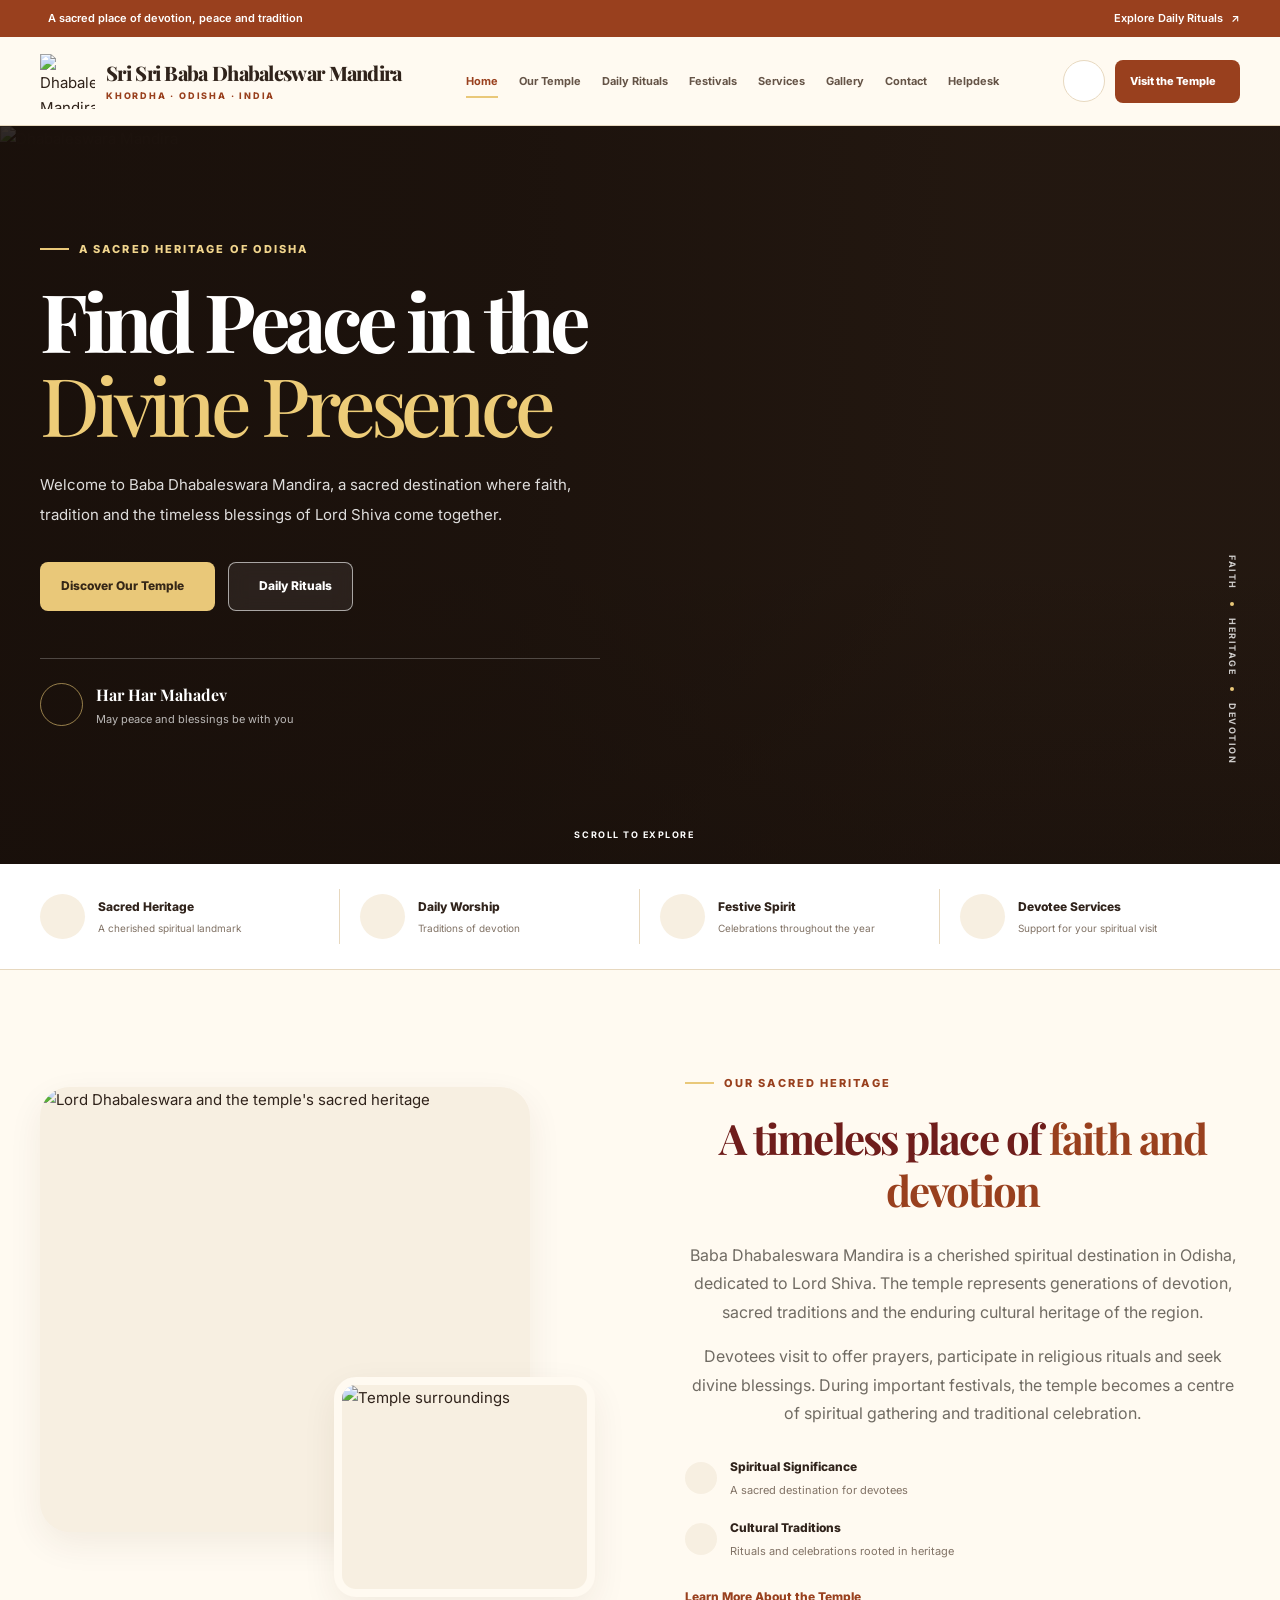
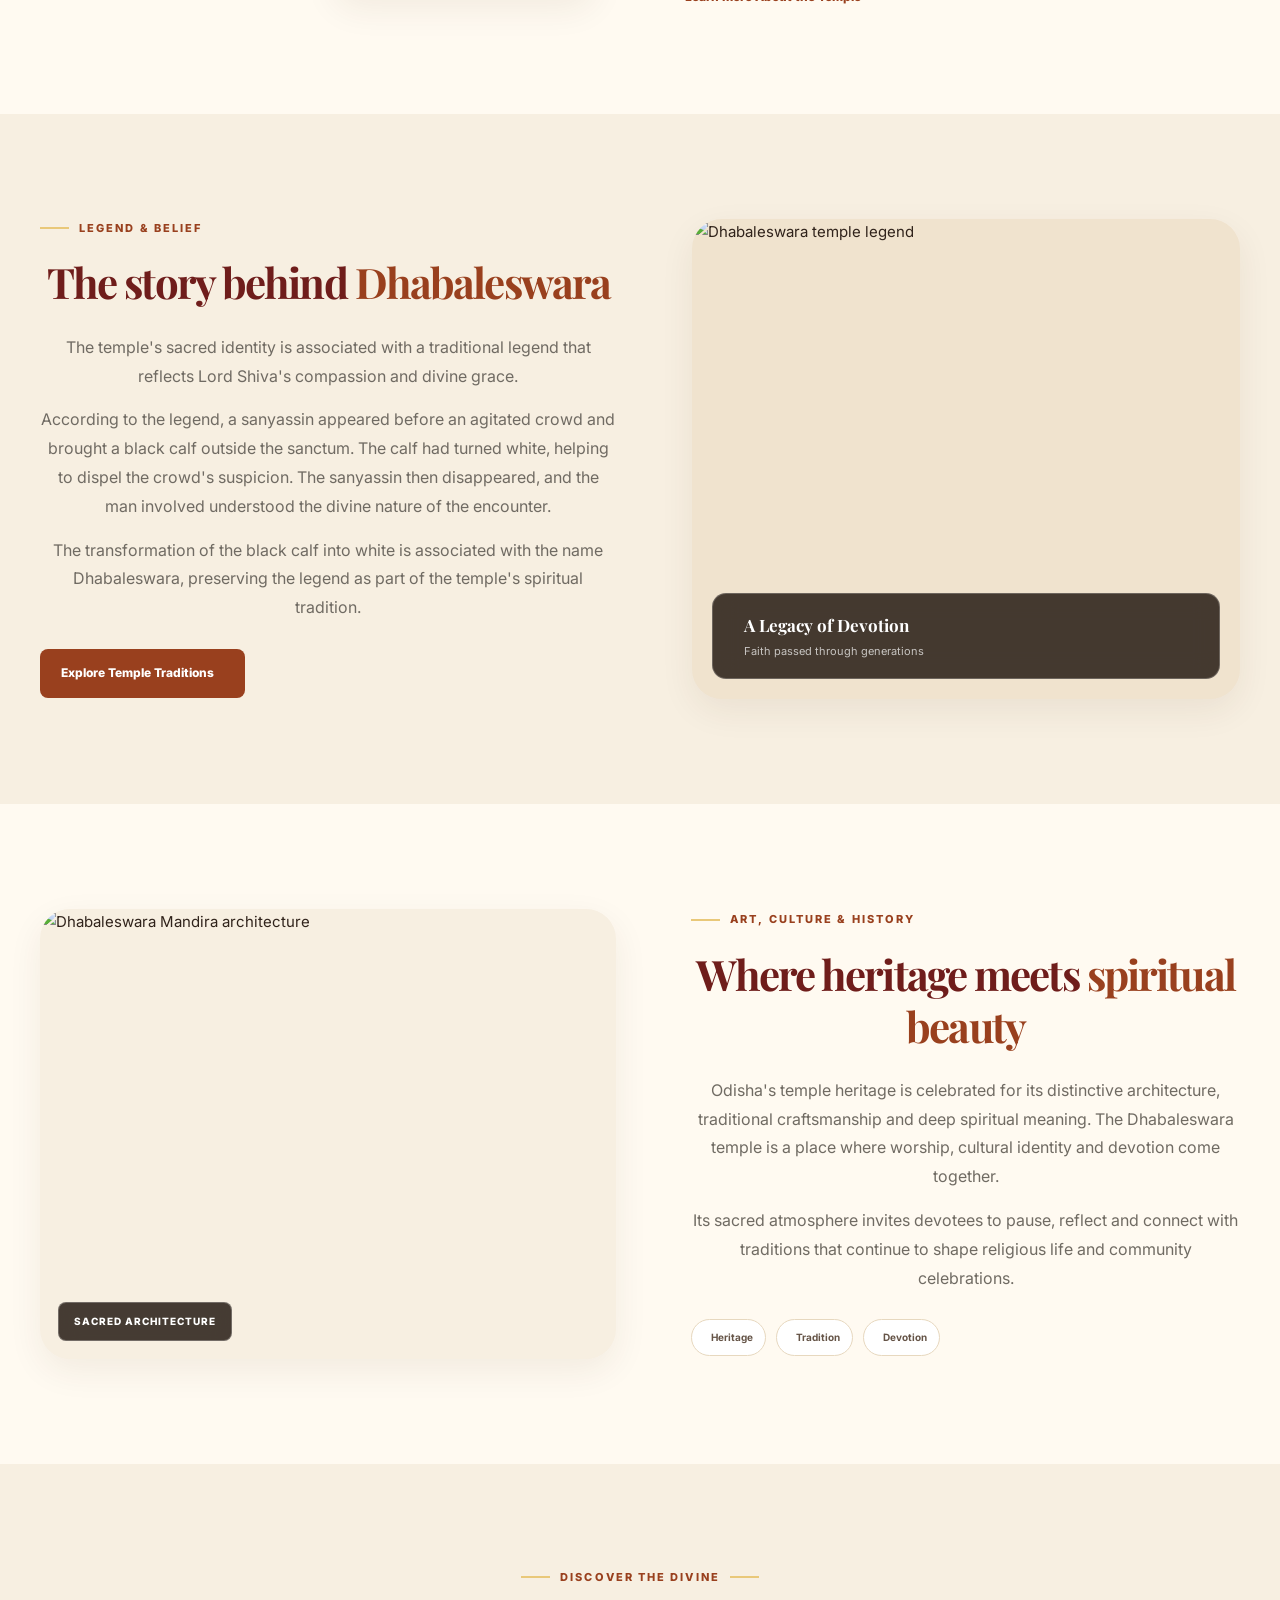
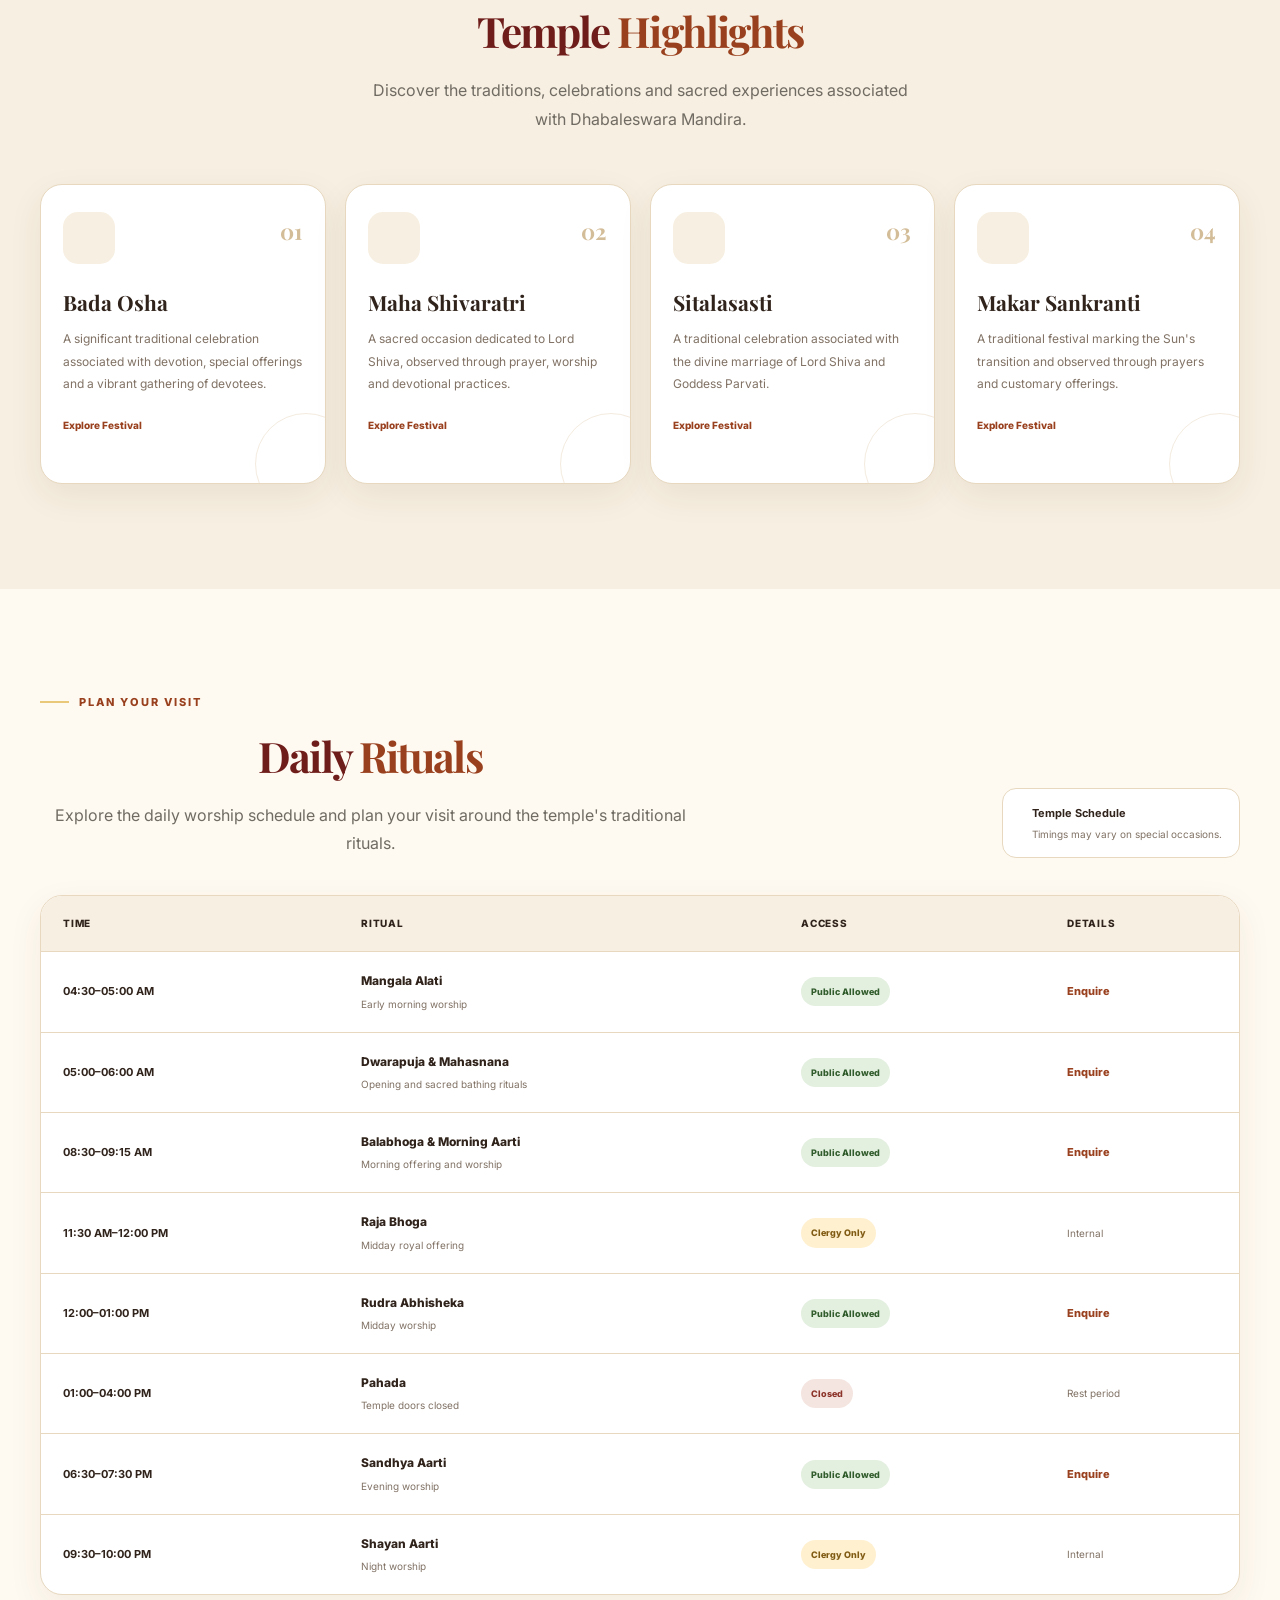
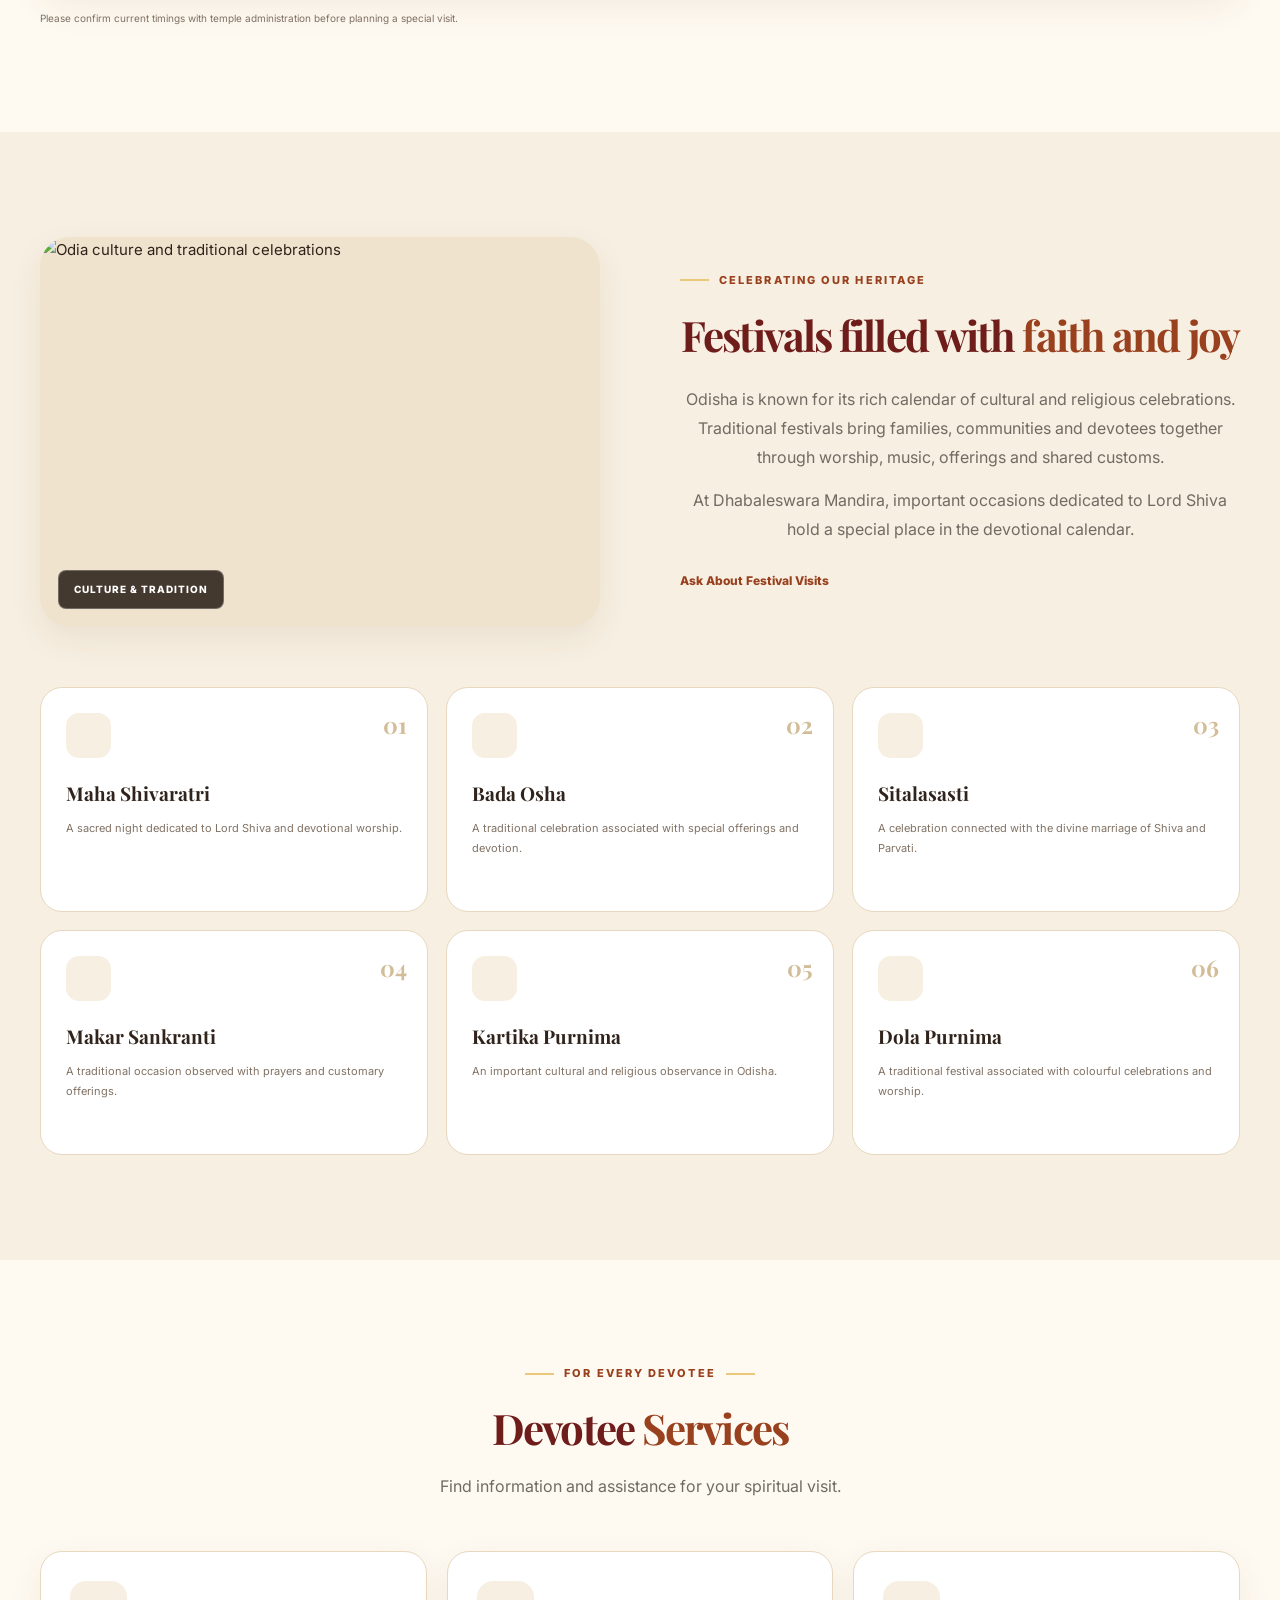
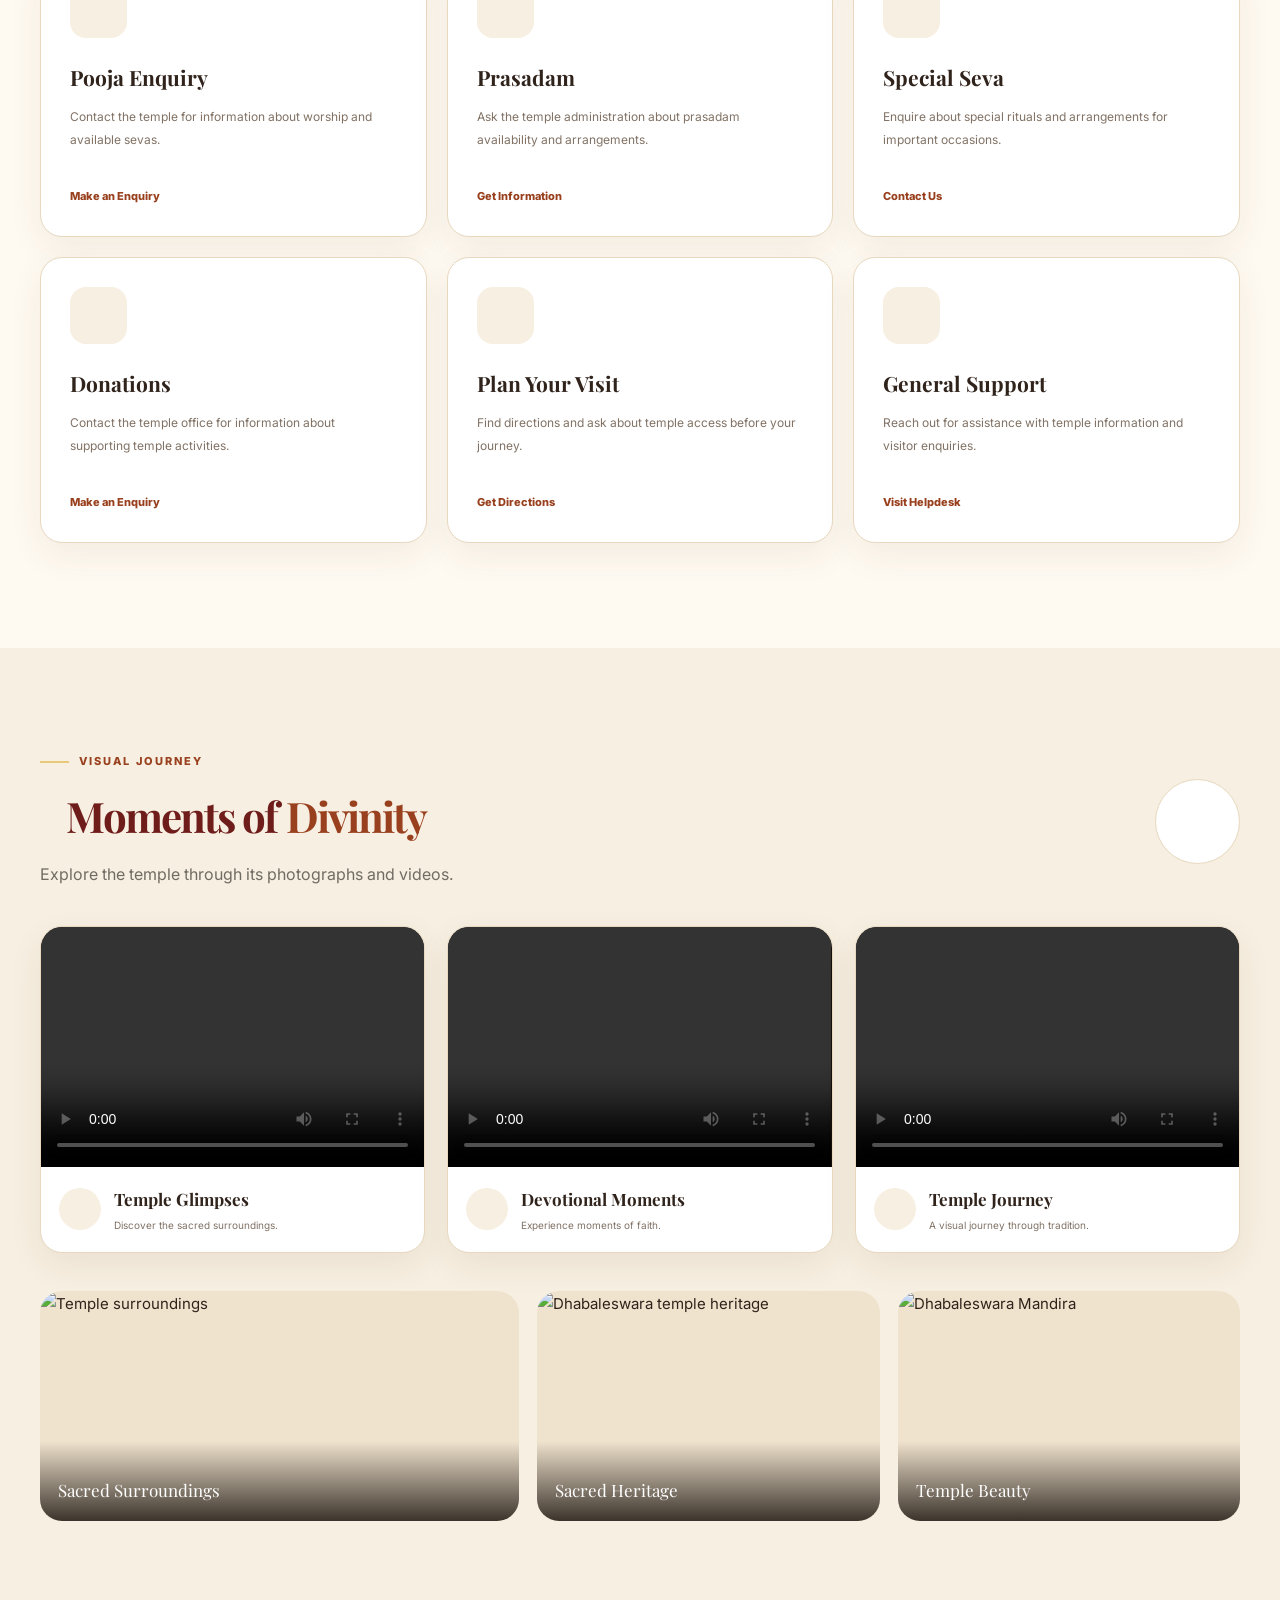
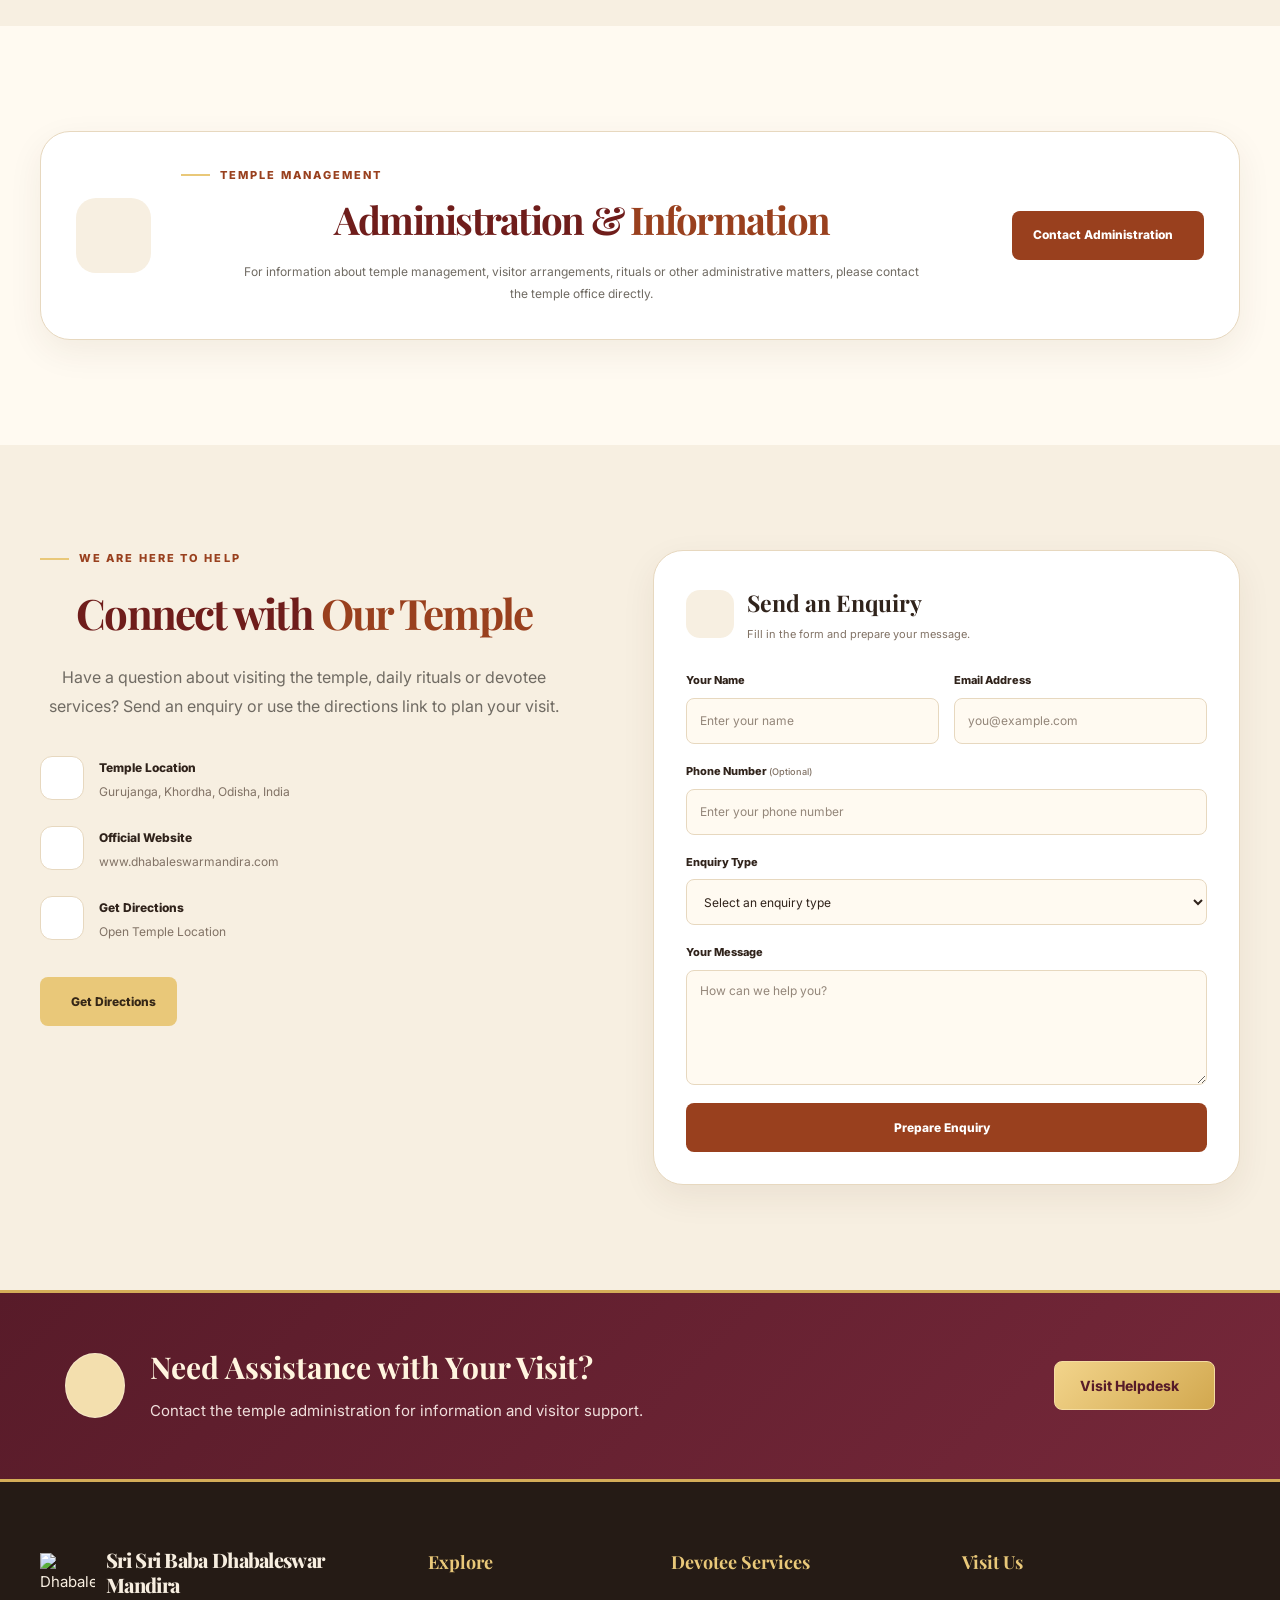
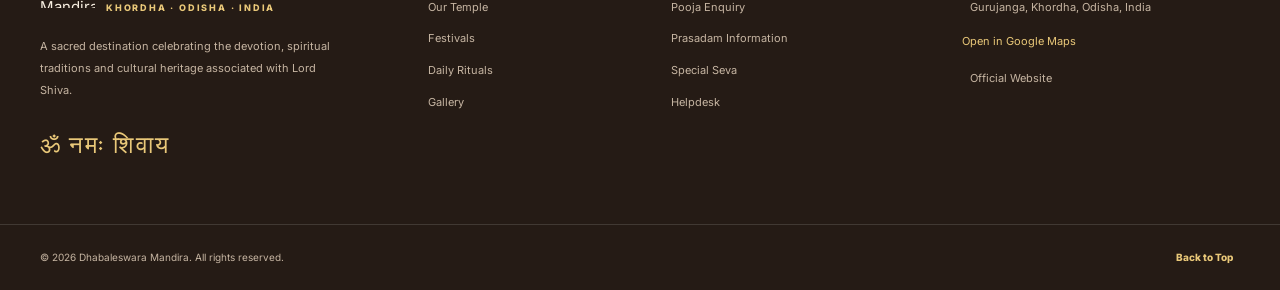
==== index.html @ 0f906ae7 "Add files via upload" ====
<!DOCTYPE html>
<html lang="en" data-theme="light">
<head>
  <meta charset="UTF-8">
  <meta name="viewport" content="width=device-width, initial-scale=1.0">
  <meta name="theme-color" content="#fff9ed">
  <meta name="description" content="Discover Dhabaleswara Mandira, its spiritual heritage, daily rituals, festivals and devotee services.">

  <title>Dhabaleswara Mandira | Sacred Heritage of Odisha</title>

  <link rel="preconnect" href="https://fonts.googleapis.com">
  <link rel="preconnect" href="https://fonts.gstatic.com" crossorigin>
  <link href="https://fonts.googleapis.com/css2?family=Inter:wght@400;500;600;700;800&family=Playfair+Display:wght@400;500;600;700;800&display=swap" rel="stylesheet">

  <link rel="stylesheet" href="style.css">

  <script src="https://code.iconify.design/iconify-icon/3.0.0/iconify-icon.min.js"></script>
  <script src="script.js" defer></script>
</head>

<body>

  <!-- Announcement Bar -->
  <div class="announcement-bar">
    <div class="container announcement-inner">
      <span>
        <iconify-icon icon="lucide:flower-2"></iconify-icon>
        A sacred place of devotion, peace and tradition
      </span>
      <a href="#rituals">Explore Daily Rituals <span>↗</span></a>
    </div>
  </div>

  <!-- Header -->
  <header class="site-header" id="top">
    <div class="container header-inner">

      <a href="#home" class="brand" aria-label="Dhabaleswara Mandira home">
        <img
          src="https://www.dhabaleswarmandira.com/assets/templelogodhabaleswara-C6BwKBkJ.png"
          alt="Dhabaleswara Mandira logo"
          class="brand-logo"
        >

        <span class="brand-text">
          <strong>Sri Sri Baba Dhabaleswar Mandira</strong>
          <span>KHORDHA · ODISHA · INDIA</span>
        </span>
      </a>

      <nav class="desktop-nav" aria-label="Main navigation">
        <a href="#home" class="nav-link active">Home</a>
        <a href="#about" class="nav-link">Our Temple</a>
        <a href="#rituals" class="nav-link">Daily Rituals</a>
        <a href="#festivals" class="nav-link">Festivals</a>
        <a href="#services" class="nav-link">Services</a>
        <a href="#media" class="nav-link">Gallery</a>
        <a href="#contact" class="nav-link">Contact</a>
        <a href="#helpdesk" class="nav-link">Helpdesk</a>
      </nav>

      <div class="header-actions">

        <button
          id="themeToggle"
          class="theme-toggle"
          type="button"
          aria-label="Switch to dark theme"
          title="Change appearance"
        >
          <iconify-icon id="themeIcon" icon="lucide:moon"></iconify-icon>
        </button>

        <a href="#rituals" class="header-cta">
          Visit the Temple
          <iconify-icon icon="lucide:arrow-up-right"></iconify-icon>
        </a>

        <button
          id="menuToggle"
          class="menu-toggle"
          type="button"
          aria-label="Open navigation menu"
          aria-expanded="false"
          aria-controls="mobileNav"
        >
          <iconify-icon id="menuIcon" icon="lucide:menu"></iconify-icon>
        </button>

      </div>
    </div>

    <nav id="mobileNav" class="mobile-nav" aria-label="Mobile navigation" hidden>
      <a href="#home">Home</a>
      <a href="#about">Our Temple</a>
      <a href="#festivals">Festivals</a>
      <a href="#rituals">Daily Rituals</a>
      <a href="#services">Devotee Services</a>
      <a href="#media">Gallery</a>
      <a href="#administration">Administration</a>
      <a href="#contact">Contact Us</a>
      <a href="#helpdesk">Helpdesk</a>
    </nav>
  </header>

  <main>

    <!-- Hero Section -->
    <section class="hero" id="home">

      <img
        src="https://www.dhabaleswarmandira.com/assets/slid1-BX7jauiY.jpg"
        alt="Dhabaleswara Mandira"
        class="hero-image"
      >

      <div class="hero-shade"></div>

      <div class="container hero-inner">

        <div class="hero-content">

          <span class="eyebrow hero-eyebrow">
            <span class="eyebrow-line"></span>
            A Sacred Heritage of Odisha
          </span>

          <h1>
            Find Peace in the
            <span>Divine Presence</span>
          </h1>

          <p>
            Welcome to Baba Dhabaleswara Mandira, a sacred destination
            where faith, tradition and the timeless blessings of Lord Shiva
            come together.
          </p>

          <div class="hero-actions">
            <a href="#about" class="button button-gold">
              Discover Our Temple
              <iconify-icon icon="lucide:arrow-up-right"></iconify-icon>
            </a>

            <a href="#rituals" class="button button-outline-light">
              <iconify-icon icon="lucide:clock"></iconify-icon>
              Daily Rituals
            </a>
          </div>

          <div class="hero-note">
            <span class="hero-note-icon">
              <iconify-icon icon="lucide:flower-2"></iconify-icon>
            </span>

            <span>
              <strong>Har Har Mahadev</strong>
              <small>May peace and blessings be with you</small>
            </span>
          </div>

        </div>

        <div class="hero-side-label">
          <span>FAITH</span>
          <span class="hero-side-dot"></span>
          <span>HERITAGE</span>
          <span class="hero-side-dot"></span>
          <span>DEVOTION</span>
        </div>

      </div>

      <a href="#about" class="scroll-indicator" aria-label="Scroll to explore">
        <span>SCROLL TO EXPLORE</span>
        <iconify-icon icon="lucide:arrow-down"></iconify-icon>
      </a>

    </section>

    <!-- Intro Strip -->
    <section class="intro-strip">
      <div class="container intro-strip-inner">

        <div class="intro-item">
          <span class="intro-icon">
            <iconify-icon icon="lucide:landmark"></iconify-icon>
          </span>
          <span>
            <strong>Sacred Heritage</strong>
            <small>A cherished spiritual landmark</small>
          </span>
        </div>

        <div class="intro-item">
          <span class="intro-icon">
            <iconify-icon icon="lucide:flame"></iconify-icon>
          </span>
          <span>
            <strong>Daily Worship</strong>
            <small>Traditions of devotion</small>
          </span>
        </div>

        <div class="intro-item">
          <span class="intro-icon">
            <iconify-icon icon="lucide:calendar-days"></iconify-icon>
          </span>
          <span>
            <strong>Festive Spirit</strong>
            <small>Celebrations throughout the year</small>
          </span>
        </div>

        <div class="intro-item">
          <span class="intro-icon">
            <iconify-icon icon="lucide:heart-handshake"></iconify-icon>
          </span>
          <span>
            <strong>Devotee Services</strong>
            <small>Support for your spiritual visit</small>
          </span>
        </div>

      </div>
    </section>

    <!-- About Section -->
    <section class="section about-section" id="about">
      <div class="container about-grid">

        <div class="about-visual">

          <div class="about-image-main">
            <img
              src="https://www.dhabaleswarmandira.com/assets/dblt-Dpxf7q9C.jpeg"
              alt="Lord Dhabaleswara and the temple's sacred heritage"
              loading="lazy"
            >
          </div>

          <div class="about-image-small">
            <img
              src="https://www.dhabaleswarmandira.com/assets/slid3-CzxiKaoi.jpg"
              alt="Temple surroundings"
              loading="lazy"
            >
          </div>

         

        </div>

        <div class="about-content">

          <span class="eyebrow">
            <span class="eyebrow-line"></span>
            Our Sacred Heritage
          </span>

          <h2 class="section-title">
            A timeless place of
            <span>faith and devotion</span>
          </h2>

          <p class="section-description">
            Baba Dhabaleswara Mandira is a cherished spiritual destination
            in Odisha, dedicated to Lord Shiva. The temple represents
            generations of devotion, sacred traditions and the enduring
            cultural heritage of the region.
          </p>

          <p class="section-description">
            Devotees visit to offer prayers, participate in religious
            rituals and seek divine blessings. During important festivals,
            the temple becomes a centre of spiritual gathering and
            traditional celebration.
          </p>

          <div class="about-highlights">

            <div class="highlight-item">
              <span class="highlight-check">
                <iconify-icon icon="lucide:check"></iconify-icon>
              </span>
              <span>
                <strong>Spiritual Significance</strong>
                <small>A sacred destination for devotees</small>
              </span>
            </div>

            <div class="highlight-item">
              <span class="highlight-check">
                <iconify-icon icon="lucide:check"></iconify-icon>
              </span>
              <span>
                <strong>Cultural Traditions</strong>
                <small>Rituals and celebrations rooted in heritage</small>
              </span>
            </div>

          </div>

          <a href="#administration" class="text-link">
            Learn More About the Temple
            <iconify-icon icon="lucide:arrow-right"></iconify-icon>
          </a>

        </div>
      </div>
    </section>

    <!-- Mythical Origin -->
    <section class="section origin-section">
      <div class="container origin-grid">

        <div class="origin-content">

          <span class="eyebrow">
            <span class="eyebrow-line"></span>
            Legend &amp; Belief
          </span>

          <h2 class="section-title">
            The story behind
            <span>Dhabaleswara</span>
          </h2>

          <p class="section-description">
            The temple's sacred identity is associated with a traditional
            legend that reflects Lord Shiva's compassion and divine grace.
          </p>

          <p class="section-description">
            According to the legend, a sanyassin appeared before an
            agitated crowd and brought a black calf outside the sanctum.
            The calf had turned white, helping to dispel the crowd's
            suspicion. The sanyassin then disappeared, and the man
            involved understood the divine nature of the encounter.
          </p>

          <p class="section-description">
            The transformation of the black calf into white is associated
            with the name Dhabaleswara, preserving the legend as part of
            the temple's spiritual tradition.
          </p>

          <a href="#festivals" class="button button-primary">
            Explore Temple Traditions
            <iconify-icon icon="lucide:arrow-right"></iconify-icon>
          </a>

        </div>

        <div class="origin-image">
          <img
            src="https://www.dhabaleswarmandira.com/assets/slid2-BPL5g78A.jpg"
            alt="Dhabaleswara temple legend"
            loading="lazy"
          >

          <div class="origin-image-caption">
            <iconify-icon icon="lucide:flower-2"></iconify-icon>
            <span>
              <strong>A Legacy of Devotion</strong>
              <small>Faith passed through generations</small>
            </span>
          </div>
        </div>

      </div>
    </section>

    <!-- Architecture -->
    <section class="section architecture-section">
      <div class="container architecture-grid">

        <div class="architecture-image">
          <img
            src="https://www.dhabaleswarmandira.com/assets/slid1-BX7jauiY.jpg"
            alt="Dhabaleswara Mandira architecture"
            loading="lazy"
          >
          <span class="image-corner-label">Sacred Architecture</span>
        </div>

        <div class="architecture-content">

          <span class="eyebrow">
            <span class="eyebrow-line"></span>
            Art, Culture &amp; History
          </span>

          <h2 class="section-title">
            Where heritage meets
            <span>spiritual beauty</span>
          </h2>

          <p class="section-description">
            Odisha's temple heritage is celebrated for its distinctive
            architecture, traditional craftsmanship and deep spiritual
            meaning. The Dhabaleswara temple is a place where worship,
            cultural identity and devotion come together.
          </p>

          <p class="section-description">
            Its sacred atmosphere invites devotees to pause, reflect and
            connect with traditions that continue to shape religious life
            and community celebrations.
          </p>

          <div class="architecture-tags">
            <span><iconify-icon icon="lucide:landmark"></iconify-icon> Heritage</span>
            <span><iconify-icon icon="lucide:scroll-text"></iconify-icon> Tradition</span>
            <span><iconify-icon icon="lucide:flower-2"></iconify-icon> Devotion</span>
          </div>

        </div>
      </div>
    </section>

    <!-- Attractions -->
    <section class="section attractions-section">
      <div class="container">

        <div class="section-heading-center">
          <span class="eyebrow">
            <span class="eyebrow-line"></span>
            Discover the Divine
            <span class="eyebrow-line"></span>
          </span>

          <h2 class="section-title">Temple <span>Highlights</span></h2>

          <p class="section-description">
            Discover the traditions, celebrations and sacred experiences
            associated with Dhabaleswara Mandira.
          </p>
        </div>

        <div class="attractions-grid">

          <article class="attraction-card">
            <div class="attraction-icon">
              <iconify-icon icon="lucide:flame"></iconify-icon>
            </div>
            <span class="card-number">01</span>
            <h3>Bada Osha</h3>
            <p>A significant traditional celebration associated with devotion, special offerings and a vibrant gathering of devotees.</p>
            <a href="#festivals" class="card-link">Explore Festival <iconify-icon icon="lucide:arrow-up-right"></iconify-icon></a>
          </article>

          <article class="attraction-card">
            <div class="attraction-icon">
              <iconify-icon icon="lucide:moon-star"></iconify-icon>
            </div>
            <span class="card-number">02</span>
            <h3>Maha Shivaratri</h3>
            <p>A sacred occasion dedicated to Lord Shiva, observed through prayer, worship and devotional practices.</p>
            <a href="#festivals" class="card-link">Explore Festival <iconify-icon icon="lucide:arrow-up-right"></iconify-icon></a>
          </article>

          <article class="attraction-card">
            <div class="attraction-icon">
              <iconify-icon icon="lucide:heart"></iconify-icon>
            </div>
            <span class="card-number">03</span>
            <h3>Sitalasasti</h3>
            <p>A traditional celebration associated with the divine marriage of Lord Shiva and Goddess Parvati.</p>
            <a href="#festivals" class="card-link">Explore Festival <iconify-icon icon="lucide:arrow-up-right"></iconify-icon></a>
          </article>

          <article class="attraction-card">
            <div class="attraction-icon">
              <iconify-icon icon="lucide:sun"></iconify-icon>
            </div>
            <span class="card-number">04</span>
            <h3>Makar Sankranti</h3>
            <p>A traditional festival marking the Sun's transition and observed through prayers and customary offerings.</p>
            <a href="#festivals" class="card-link">Explore Festival <iconify-icon icon="lucide:arrow-up-right"></iconify-icon></a>
          </article>

        </div>
      </div>
    </section>

    <!-- Daily Rituals -->
    <section class="section rituals-section" id="rituals">
      <div class="container">

        <div class="rituals-heading">
          <div>
            <span class="eyebrow">
              <span class="eyebrow-line"></span>
              Plan Your Visit
            </span>

            <h2 class="section-title">Daily <span>Rituals</span></h2>

            <p class="section-description">
              Explore the daily worship schedule and plan your visit
              around the temple's traditional rituals.
            </p>
          </div>

          <div class="rituals-note">
            <iconify-icon icon="lucide:clock"></iconify-icon>
            <span>
              <strong>Temple Schedule</strong>
              <small>Timings may vary on special occasions.</small>
            </span>
          </div>
        </div>

        <div class="rituals-table-wrap">
          <table class="rituals-table">
            <thead>
              <tr>
                <th>Time</th>
                <th>Ritual</th>
                <th>Access</th>
                <th>Details</th>
              </tr>
            </thead>

            <tbody>
              <tr>
                <td><span class="time-label">04:30–05:00 AM</span></td>
                <td><strong>Mangala Alati</strong><small>Early morning worship</small></td>
                <td><span class="status status-public">Public Allowed</span></td>
                <td><a href="#contact" class="table-link">Enquire</a></td>
              </tr>

              <tr>
                <td><span class="time-label">05:00–06:00 AM</span></td>
                <td><strong>Dwarapuja &amp; Mahasnana</strong><small>Opening and sacred bathing rituals</small></td>
                <td><span class="status status-public">Public Allowed</span></td>
                <td><a href="#contact" class="table-link">Enquire</a></td>
              </tr>

              <tr>
                <td><span class="time-label">08:30–09:15 AM</span></td>
                <td><strong>Balabhoga &amp; Morning Aarti</strong><small>Morning offering and worship</small></td>
                <td><span class="status status-public">Public Allowed</span></td>
                <td><a href="#contact" class="table-link">Enquire</a></td>
              </tr>

              <tr>
                <td><span class="time-label">11:30 AM–12:00 PM</span></td>
                <td><strong>Raja Bhoga</strong><small>Midday royal offering</small></td>
                <td><span class="status status-restricted">Clergy Only</span></td>
                <td><span class="table-muted">Internal</span></td>
              </tr>

              <tr>
                <td><span class="time-label">12:00–01:00 PM</span></td>
                <td><strong>Rudra Abhisheka</strong><small>Midday worship</small></td>
                <td><span class="status status-public">Public Allowed</span></td>
                <td><a href="#contact" class="table-link">Enquire</a></td>
              </tr>

              <tr>
                <td><span class="time-label">01:00–04:00 PM</span></td>
                <td><strong>Pahada</strong><small>Temple doors closed</small></td>
                <td><span class="status status-closed">Closed</span></td>
                <td><span class="table-muted">Rest period</span></td>
              </tr>

              <tr>
                <td><span class="time-label">06:30–07:30 PM</span></td>
                <td><strong>Sandhya Aarti</strong><small>Evening worship</small></td>
                <td><span class="status status-public">Public Allowed</span></td>
                <td><a href="#contact" class="table-link">Enquire</a></td>
              </tr>

              <tr>
                <td><span class="time-label">09:30–10:00 PM</span></td>
                <td><strong>Shayan Aarti</strong><small>Night worship</small></td>
                <td><span class="status status-restricted">Clergy Only</span></td>
                <td><span class="table-muted">Internal</span></td>
              </tr>
            </tbody>
          </table>
        </div>

        <p class="table-disclaimer">
          Please confirm current timings with temple administration before
          planning a special visit.
        </p>

      </div>
    </section>

    <!-- Festivals -->
    <section class="section festivals-section" id="festivals">
      <div class="container">

        <div class="festival-intro">
          <div class="festival-intro-image">
            <img src="https://www.dhabaleswarmandira.com/assets/odia-Bsz9y7ey.jpg" alt="Odia culture and traditional celebrations" loading="lazy">
            <span class="image-corner-label">Culture &amp; Tradition</span>
          </div>

          <div class="festival-intro-content">
            <span class="eyebrow"><span class="eyebrow-line"></span> Celebrating Our Heritage</span>
            <h2 class="section-title">Festivals filled with <span>faith and joy</span></h2>
            <p class="section-description">Odisha is known for its rich calendar of cultural and religious celebrations. Traditional festivals bring families, communities and devotees together through worship, music, offerings and shared customs.</p>
            <p class="section-description">At Dhabaleswara Mandira, important occasions dedicated to Lord Shiva hold a special place in the devotional calendar.</p>
            <a href="#contact" class="text-link">Ask About Festival Visits <iconify-icon icon="lucide:arrow-right"></iconify-icon></a>
          </div>
        </div>

        <div class="festival-grid">
          <article class="festival-card"><span class="festival-number">01</span><div class="festival-icon"><iconify-icon icon="lucide:moon-star"></iconify-icon></div><h3>Maha Shivaratri</h3><p>A sacred night dedicated to Lord Shiva and devotional worship.</p></article>
          <article class="festival-card"><span class="festival-number">02</span><div class="festival-icon"><iconify-icon icon="lucide:flame"></iconify-icon></div><h3>Bada Osha</h3><p>A traditional celebration associated with special offerings and devotion.</p></article>
          <article class="festival-card"><span class="festival-number">03</span><div class="festival-icon"><iconify-icon icon="lucide:heart"></iconify-icon></div><h3>Sitalasasti</h3><p>A celebration connected with the divine marriage of Shiva and Parvati.</p></article>
          <article class="festival-card"><span class="festival-number">04</span><div class="festival-icon"><iconify-icon icon="lucide:sun"></iconify-icon></div><h3>Makar Sankranti</h3><p>A traditional occasion observed with prayers and customary offerings.</p></article>
          <article class="festival-card"><span class="festival-number">05</span><div class="festival-icon"><iconify-icon icon="lucide:calendar-days"></iconify-icon></div><h3>Kartika Purnima</h3><p>An important cultural and religious observance in Odisha.</p></article>
          <article class="festival-card"><span class="festival-number">06</span><div class="festival-icon"><iconify-icon icon="lucide:flower-2"></iconify-icon></div><h3>Dola Purnima</h3><p>A traditional festival associated with colourful celebrations and worship.</p></article>
        </div>

      </div>
    </section>

    <!-- Devotee Services -->
    <section class="section services-section" id="services">
      <div class="container">

        <div class="section-heading-center">
          <span class="eyebrow"><span class="eyebrow-line"></span> For Every Devotee <span class="eyebrow-line"></span></span>
          <h2 class="section-title">Devotee <span>Services</span></h2>
          <p class="section-description">Find information and assistance for your spiritual visit.</p>
        </div>

        <div class="services-grid">

          <article class="service-card">
            <div class="service-icon"><iconify-icon icon="lucide:flame"></iconify-icon></div>
            <h3>Pooja Enquiry</h3>
            <p>Contact the temple for information about worship and available sevas.</p>
            <a href="#contact" class="service-link">Make an Enquiry <iconify-icon icon="lucide:arrow-up-right"></iconify-icon></a>
          </article>

          <article class="service-card">
            <div class="service-icon"><iconify-icon icon="lucide:utensils"></iconify-icon></div>
            <h3>Prasadam</h3>
            <p>Ask the temple administration about prasadam availability and arrangements.</p>
            <a href="#contact" class="service-link">Get Information <iconify-icon icon="lucide:arrow-up-right"></iconify-icon></a>
          </article>

          <article class="service-card">
            <div class="service-icon"><iconify-icon icon="lucide:calendar-check"></iconify-icon></div>
            <h3>Special Seva</h3>
            <p>Enquire about special rituals and arrangements for important occasions.</p>
            <a href="#contact" class="service-link">Contact Us <iconify-icon icon="lucide:arrow-up-right"></iconify-icon></a>
          </article>

          <article class="service-card">
            <div class="service-icon"><iconify-icon icon="lucide:hand-heart"></iconify-icon></div>
            <h3>Donations</h3>
            <p>Contact the temple office for information about supporting temple activities.</p>
            <a href="#contact" class="service-link">Make an Enquiry <iconify-icon icon="lucide:arrow-up-right"></iconify-icon></a>
          </article>

          <article class="service-card">
            <div class="service-icon"><iconify-icon icon="lucide:map-pin"></iconify-icon></div>
            <h3>Plan Your Visit</h3>
            <p>Find directions and ask about temple access before your journey.</p>
            <a href="https://maps.app.goo.gl/ETq5bDSBLbcByK1E9" target="_blank" rel="noopener noreferrer" class="service-link">Get Directions <iconify-icon icon="lucide:arrow-up-right"></iconify-icon></a>
          </article>

          <article class="service-card">
            <div class="service-icon"><iconify-icon icon="lucide:messages-square"></iconify-icon></div>
            <h3>General Support</h3>
            <p>Reach out for assistance with temple information and visitor enquiries.</p>
            <a href="#helpdesk" class="service-link">Visit Helpdesk <iconify-icon icon="lucide:arrow-up-right"></iconify-icon></a>
          </article>

        </div>
      </div>
    </section>

    <!-- Gallery and Videos -->
    <section class="section media-section" id="media">
      <div class="container">

        <div class="media-heading">
          <div>
            <span class="eyebrow"><span class="eyebrow-line"></span> Visual Journey</span>
            <h2 class="section-title">Moments of <span>Divinity</span></h2>
            <p class="section-description">Explore the temple through its photographs and videos.</p>
          </div>
          <div class="media-heading-icon"><iconify-icon icon="lucide:flower-2"></iconify-icon></div>
        </div>

        <div class="video-grid">

          <article class="video-card">
            <div class="video-frame">
              <video controls preload="metadata" playsinline>
                <source src="https://www.dhabaleswarmandira.com/assets/templevideo1-J0hdkTWA.mp4" type="video/mp4">
                Your browser does not support the video element.
              </video>
            </div>
            <div class="video-caption">
              <span class="video-caption-icon"><iconify-icon icon="lucide:play-circle"></iconify-icon></span>
              <div><h3>Temple Glimpses</h3><p>Discover the sacred surroundings.</p></div>
            </div>
          </article>

          <article class="video-card">
            <div class="video-frame">
              <video controls preload="metadata" playsinline>
                <source src="https://www.dhabaleswarmandira.com/assets/templevideo2-HdmS47vB.mp4" type="video/mp4">
                Your browser does not support the video element.
              </video>
            </div>
            <div class="video-caption">
              <span class="video-caption-icon"><iconify-icon icon="lucide:play-circle"></iconify-icon></span>
              <div><h3>Devotional Moments</h3><p>Experience moments of faith.</p></div>
            </div>
          </article>

          <article class="video-card">
            <div class="video-frame">
              <video controls preload="metadata" playsinline>
                <source src="https://www.dhabaleswarmandira.com/assets/mainvedio-ky1hIlB9.mp4" type="video/mp4">
                Your browser does not support the video element.
              </video>
            </div>
            <div class="video-caption">
              <span class="video-caption-icon"><iconify-icon icon="lucide:play-circle"></iconify-icon></span>
              <div><h3>Temple Journey</h3><p>A visual journey through tradition.</p></div>
            </div>
          </article>

        </div>

        <div class="gallery-grid">
          <div class="gallery-item gallery-item-large">
            <img src="https://www.dhabaleswarmandira.com/assets/slid3-CzxiKaoi.jpg" alt="Temple surroundings" loading="lazy">
            <span class="gallery-overlay">Sacred Surroundings</span>
          </div>
          <div class="gallery-item">
            <img src="https://www.dhabaleswarmandira.com/assets/dblt-Dpxf7q9C.jpeg" alt="Dhabaleswara temple heritage" loading="lazy">
            <span class="gallery-overlay">Sacred Heritage</span>
          </div>
          <div class="gallery-item">
            <img src="https://www.dhabaleswarmandira.com/assets/slid2-BPL5g78A.jpg" alt="Dhabaleswara Mandira" loading="lazy">
            <span class="gallery-overlay">Temple Beauty</span>
          </div>
        </div>

      </div>
    </section>

    <!-- Administration -->
    <section class="section administration-section" id="administration">
      <div class="container administration-inner">

        <div class="administration-icon"><iconify-icon icon="lucide:landmark"></iconify-icon></div>

        <div class="administration-content">
          <span class="eyebrow"><span class="eyebrow-line"></span> Temple Management</span>
          <h2 class="section-title">Administration &amp; <span>Information</span></h2>
          <p class="section-description">For information about temple management, visitor arrangements, rituals or other administrative matters, please contact the temple office directly.</p>
        </div>

        <a href="#contact" class="button button-primary">Contact Administration <iconify-icon icon="lucide:arrow-right"></iconify-icon></a>

      </div>
    </section>

    <!-- Contact -->
    <section class="section contact-section" id="contact">
      <div class="container contact-grid">

        <div class="contact-content">
          <span class="eyebrow"><span class="eyebrow-line"></span> We Are Here to Help</span>
          <h2 class="section-title">Connect with <span>Our Temple</span></h2>
          <p class="section-description">Have a question about visiting the temple, daily rituals or devotee services? Send an enquiry or use the directions link to plan your visit.</p>

          <div class="contact-info-list">

            <div class="contact-info-item">
              <span class="contact-info-icon"><iconify-icon icon="lucide:map-pin"></iconify-icon></span>
              <div><strong>Temple Location</strong><p>Gurujanga, Khordha, Odisha, India</p></div>
            </div>

            <div class="contact-info-item">
              <span class="contact-info-icon"><iconify-icon icon="lucide:globe"></iconify-icon></span>
              <div>
                <strong>Official Website</strong>
                <a href="https://www.dhabaleswarmandira.com/" target="_blank" rel="noopener noreferrer">www.dhabaleswarmandira.com</a>
              </div>
            </div>

            <div class="contact-info-item">
              <span class="contact-info-icon"><iconify-icon icon="lucide:map"></iconify-icon></span>
              <div>
                <strong>Get Directions</strong>
                <a href="https://maps.app.goo.gl/ETq5bDSBLbcByK1E9" target="_blank" rel="noopener noreferrer">Open Temple Location</a>
              </div>
            </div>

          </div>

          <a href="https://maps.app.goo.gl/ETq5bDSBLbcByK1E9" class="button button-gold" target="_blank" rel="noopener noreferrer">
            <iconify-icon icon="lucide:map-pin"></iconify-icon>
            Get Directions
          </a>
        </div>

        <div class="contact-form-card">

          <div class="form-heading">
            <span class="form-heading-icon"><iconify-icon icon="lucide:mail"></iconify-icon></span>
            <div><h3>Send an Enquiry</h3><p>Fill in the form and prepare your message.</p></div>
          </div>

          <form id="contactForm">
            <div class="form-row">

              <label class="form-field">
                <span>Your Name</span>
                <input type="text" name="name" placeholder="Enter your name" autocomplete="name" required>
              </label>

              <label class="form-field">
                <span>Email Address</span>
                <input type="email" name="email" placeholder="you@example.com" autocomplete="email" required>
              </label>

            </div>

            <label class="form-field">
              <span>Phone Number <small>(Optional)</small></span>
              <input type="tel" name="phone" placeholder="Enter your phone number" autocomplete="tel">
            </label>

            <label class="form-field">
              <span>Enquiry Type</span>
              <select name="subject" required>
                <option value="">Select an enquiry type</option>
                <option value="Temple Visit">Temple Visit</option>
                <option value="Daily Rituals">Daily Rituals</option>
                <option value="Festival Information">Festival Information</option>
                <option value="Devotee Services">Devotee Services</option>
                <option value="Other">Other</option>
              </select>
            </label>

            <label class="form-field">
              <span>Your Message</span>
              <textarea name="message" rows="4" placeholder="How can we help you?" required></textarea>
            </label>

            <button type="submit" class="button button-primary form-submit">
              Prepare Enquiry
              <iconify-icon icon="lucide:arrow-right"></iconify-icon>
            </button>

            <p id="formMessage" class="form-message" role="status" aria-live="polite"></p>
          </form>

        </div>
      </div>
    </section>

    
  <!-- ==============================
     VISIT HELPDESK BUTTON
============================== -->

<section class="helpdesk-section" id="helpdesk">
    <div class="container helpdesk-inner">

        <div class="helpdesk-icon">
            <iconify-icon icon="lucide:messages-square"></iconify-icon>
        </div>

        <div class="helpdesk-text">
            <h2>Need Assistance with Your Visit?</h2>
            <p>
                Contact the temple administration for information
                and visitor support.
            </p>
        </div>

        <button
            type="button"
            class="button button-gold"
            id="openHelpdesk"
            aria-haspopup="dialog"
            aria-controls="helpdeskModal"
        >
            Visit Helpdesk
            <iconify-icon icon="lucide:arrow-right"></iconify-icon>
        </button>

    </div>
</section>


<!-- ==============================
     HELPDESK POPUP
============================== -->

<div
    class="helpdesk-modal"
    id="helpdeskModal"
    aria-hidden="true"
    hidden
>

    <!-- Popup Background Overlay -->
    <div
        class="helpdesk-modal-overlay"
        id="helpdeskOverlay"
    ></div>


    <!-- Popup Content -->
    <div
        class="helpdesk-modal-content"
        role="dialog"
        aria-modal="true"
        aria-labelledby="helpdeskModalTitle"
        tabindex="-1"
    >

        <!-- Popup Header -->
        <div class="helpdesk-modal-header">

            <div>
                <span class="helpdesk-modal-label">
                    DEVOTEE ASSISTANCE
                </span>

                <h2 id="helpdeskModalTitle">
                    Temple Helpdesk
                </h2>

                <p>
                    We are here to help you plan your visit.
                </p>
            </div>

            <button
                type="button"
                class="helpdesk-close"
                id="closeHelpdesk"
                aria-label="Close helpdesk popup"
            >
                <iconify-icon icon="lucide:x"></iconify-icon>
            </button>

        </div>


        <!-- Support Details -->
        <section
            class="helpdesk-support-section"
            id="helpdesk-support"
        >

            <div class="helpdesk-support-grid">

                <!-- Contact Support Card -->
                <div class="helpdesk-support-card">

                    <div class="helpdesk-card-icon">
                        <iconify-icon icon="lucide:headset"></iconify-icon>
                    </div>

                    <h3 class="card-heading">
                        Support Hotlines
                    </h3>

                    <p class="helpdesk-card-description">
                        Contact the temple helpdesk for assistance
                        with your visit.
                    </p>

                    <div class="helpdesk-support-details">

                        <p>
                            <strong>Phone</strong>
                            <a href="tel:+916755123456">
                                +91 6755 123456
                            </a>
                        </p>

                        <p>
                            <strong>Email</strong>
                            <a href="mailto:support@dhabaleswaramandir.in">
                                support@dhabaleswaramandir.in
                            </a>
                        </p>

                        <p>
                            <strong>Support Hours</strong>
                            <span>6:00 AM – 9:00 PM (IST)</span>
                        </p>

                    </div>

                </div>


                <!-- Social Media Card -->
                <div class="helpdesk-support-card follow-us-card">

                    <div class="helpdesk-card-icon">
                        <iconify-icon icon="lucide:share-2"></iconify-icon>
                    </div>

                    <h3 class="card-heading">
                        Follow Us
                    </h3>

                    <p class="helpdesk-card-description">
                        Stay updated with daily rituals, temple events,
                        festivals, announcements and devotional videos.
                    </p>

                    <div class="helpdesk-social-links">

                        <a
                            href="https://www.youtube.com/@BabaDhabaleswaraTemple"
                            class="social-link"
                            aria-label="YouTube"
                            title="YouTube"
                            target="_blank"
                            rel="noopener noreferrer"
                        >
                            <iconify-icon icon="akar-icons:youtube-fill"></iconify-icon>
                        </a>

                        <a
                            href="https://instagram.com"
                            class="social-link"
                            aria-label="Instagram"
                            title="Instagram"
                            target="_blank"
                            rel="noopener noreferrer"
                        >
                            <iconify-icon icon="akar-icons:instagram-fill"></iconify-icon>
                        </a>

                        <a
                            href="https://x.com/Dhabaleswara_in"
                            class="social-link"
                            aria-label="X"
                            title="X"
                            target="_blank"
                            rel="noopener noreferrer"
                        >
                            <iconify-icon icon="bxl:twitter-x"></iconify-icon>
                        </a>

                        <a
                            href="https://www.facebook.com/profile.php?id=61591206370148"
                            class="social-link"
                            aria-label="Facebook"
                            title="Facebook"
                            target="_blank"
                            rel="noopener noreferrer"
                        >
                            <iconify-icon icon="akar-icons:facebook-fill"></iconify-icon>
                        </a>

                    </div>

                    <a
                        href="#contact"
                        class="text-link"
                        id="helpdeskEnquiryLink"
                    >
                        Send an Enquiry
                        <iconify-icon icon="lucide:arrow-right"></iconify-icon>
                    </a>

                </div>

            </div>

        </section>


        <!-- Popup Footer -->
        <div class="helpdesk-modal-footer">

            <span>
                <iconify-icon icon="lucide:flower-2"></iconify-icon>
                Har Har Mahadev
            </span>

            <button
                type="button"
                class="helpdesk-done-button"
                id="helpdeskDone"
            >
                Close Helpdesk
            </button>

        </div>

    </div>

</div>

  <!-- Footer -->
  <footer class="site-footer">

    <div class="container footer-main">

      <div class="footer-brand-column">

        <a href="#home" class="brand footer-brand">
          <img
            src="https://www.dhabaleswarmandira.com/assets/templelogodhabaleswara-C6BwKBkJ.png"
            alt="Dhabaleswara Mandira logo"
            class="brand-logo"
          >

          <span class="brand-text">
            <strong>Sri Sri Baba Dhabaleswar Mandira</strong>
            <span>KHORDHA · ODISHA · INDIA</span>
          </span>
        </a>

        <p class="footer-description">
          A sacred destination celebrating the devotion, spiritual
          traditions and cultural heritage associated with Lord Shiva.
        </p>

        <div class="footer-mantra">ॐ नमः शिवाय</div>

      </div>

      <div class="footer-column">
        <h3>Explore</h3>
        <a href="#about">Our Temple</a>
        <a href="#festivals">Festivals</a>
        <a href="#rituals">Daily Rituals</a>
        <a href="#media">Gallery</a>
      </div>

      <div class="footer-column">
        <h3>Devotee Services</h3>
        <a href="#services">Pooja Enquiry</a>
        <a href="#services">Prasadam Information</a>
        <a href="#services">Special Seva</a>
        <a href="#helpdesk">Helpdesk</a>
      </div>

      <div class="footer-column footer-contact">

        <h3>Visit Us</h3>

        <p>
          <iconify-icon icon="lucide:map-pin"></iconify-icon>
          Gurujanga, Khordha, Odisha, India
        </p>

        <a
          href="https://maps.app.goo.gl/ETq5bDSBLbcByK1E9"
          target="_blank"
          rel="noopener noreferrer"
          class="footer-map-link"
        >
          Open in Google Maps
          <iconify-icon icon="lucide:arrow-up-right"></iconify-icon>
        </a>

        <a href="https://www.dhabaleswarmandira.com/" target="_blank" rel="noopener noreferrer">
          <iconify-icon icon="lucide:globe"></iconify-icon>
          Official Website
        </a>

      </div>

    </div>

    <div class="footer-bottom">
      <div class="container footer-bottom-inner">
        <p>© <span id="currentYear">2026</span> Dhabaleswara Mandira. All rights reserved.</p>
        <a href="#top">Back to Top <iconify-icon icon="lucide:arrow-up"></iconify-icon></a>
      </div>
    </div>

  </footer>
---- style.css ----
/* ==================================================
   DHABALESWARA MANDIRA
   Premium devotional website redesign
   Responsive layout + Light/Dark themes
================================================== */

/* ---------- THEME VARIABLES ---------- */

:root,
html[data-theme="light"] {
  color-scheme: light;

  --background: #fffaf1;
  --surface: #ffffff;
  --surface-soft: #f7efe1;
  --surface-alt: #f0e3ce;

  --foreground: #30231b;
  --foreground-soft: #655447;
  --muted: #817265;

  --primary: #99401e;
  --primary-hover: #7f3015;
  --primary-foreground: #ffffff;

  --secondary: #e9c879;
  --secondary-foreground: #352717;

  --accent: #5c7250;
  --accent-foreground: #ffffff;

  --border: #e7d8bf;
  --border-strong: #d3bd98;

  --card-shadow: 0 12px 35px rgba(67, 43, 21, 0.07);
  --card-shadow-hover: 0 20px 45px rgba(67, 43, 21, 0.13);

  --header-bg: rgba(255, 250, 241, 0.94);
  --footer-bg: #251b15;
  --footer-text: #f7eee0;
  --footer-muted: #c6b5a2;

  --success-bg: #e3efdf;
  --success-text: #315c2c;

  --warning-bg: #fff0cf;
  --warning-text: #805b13;

  --closed-bg: #f4e5e1;
  --closed-text: #8d342a;

  --radius-sm: 8px;
  --radius-md: 14px;
  --radius-lg: 22px;
  --radius-xl: 30px;

  --font-body: "Inter", sans-serif;
  --font-heading: "Playfair Display", Georgia, serif;

  --container-width: 1200px;

  --transition: 0.25s ease;
}

html[data-theme="dark"] {
  color-scheme: dark;

  --background: #17120e;
  --surface: #211a14;
  --surface-soft: #2a2119;
  --surface-alt: #382a1e;

  --foreground: #f6ebdc;
  --foreground-soft: #d1bda8;
  --muted: #b4a08b;

  --primary: #d77c4c;
  --primary-hover: #ed9665;
  --primary-foreground: #24140c;

  --secondary: #e8c878;
  --secondary-foreground: #2f210d;

  --accent: #88a57a;
  --accent-foreground: #14200f;

  --border: #4b3a2b;
  --border-strong: #66503a;

  --card-shadow: 0 12px 35px rgba(0, 0, 0, 0.2);
  --card-shadow-hover: 0 20px 45px rgba(0, 0, 0, 0.35);

  --header-bg: rgba(23, 18, 14, 0.94);
  --footer-bg: #100c09;
  --footer-text: #f6ebdc;
  --footer-muted: #b4a08b;

  --success-bg: #243a25;
  --success-text: #b9dfb1;

  --warning-bg: #49391e;
  --warning-text: #f0d28c;

  --closed-bg: #462520;
  --closed-text: #ffc0b6;
}

/* ---------- RESET ---------- */

* {
  box-sizing: border-box;
  margin: 0;
  padding: 0;
}

html {
  scroll-behavior: smooth;
  scroll-padding-top: 105px;
}

body {
  min-width: 320px;
  background: var(--background);
  color: var(--foreground);
  font-family: var(--font-body);
  font-size: 15px;
  line-height: 1.7;
  overflow-x: hidden;
  transition:
    background-color var(--transition),
    color var(--transition);
}

body,
button,
input,
textarea,
select {
  font-family: var(--font-body);
}

img,
video {
  display: block;
  max-width: 100%;
}

img {
  height: auto;
}

a {
  color: inherit;
  text-decoration: none;
}

button {
  color: inherit;
  cursor: pointer;
}

button,
input,
textarea,
select {
  font-size: inherit;
}

button:focus-visible,
a:focus-visible,
input:focus-visible,
textarea:focus-visible,
select:focus-visible {
  outline: 3px solid var(--secondary);
  outline-offset: 4px;
}

section[id] {
  scroll-margin-top: 100px;
}

iconify-icon {
  display: inline-block;
  vertical-align: middle;
}

.container {
  width: min(var(--container-width), calc(100% - 48px));
  margin-inline: auto;
}

.section {
  padding: 105px 0;
}

.section-title {
  color: var(--foreground);
  font-family: var(--font-heading);
  font-size: clamp(2rem, 4vw, 3.3rem);
  font-weight: 700;
  letter-spacing: -0.045em;
  line-height: 1.2;
}

.section-title span {
  display: inline;
  color: var(--primary);
}

.section-description {
  color: var(--muted);
  font-size: 15px;
  line-height: 1.95;
}

.section-description + .section-description {
  margin-top: 15px;
}

/* ---------- EYEBROW ---------- */

.eyebrow {
  display: flex;
  align-items: center;
  gap: 10px;
  margin-bottom: 20px;
  color: var(--primary);
  font-size: 11px;
  font-weight: 800;
  letter-spacing: 0.19em;
  line-height: 1.5;
  text-transform: uppercase;
}

.eyebrow-line {
  display: inline-block;
  width: 29px;
  height: 2px;
  flex: 0 0 29px;
  background: var(--secondary);
}

/* ---------- ANNOUNCEMENT BAR ---------- */

.announcement-bar {
  position: relative;
  z-index: 50;
  background: var(--primary);
  color: #ffffff;
  font-size: 11px;
  font-weight: 600;
}

.announcement-inner {
  display: flex;
  min-height: 37px;
  align-items: center;
  justify-content: space-between;
  gap: 18px;
}

.announcement-inner > span {
  display: flex;
  align-items: center;
  gap: 8px;
}

.announcement-inner iconify-icon {
  color: var(--secondary);
  font-size: 15px;
}

.announcement-inner a {
  display: inline-flex;
  align-items: center;
  gap: 8px;
  color: #ffffff;
  transition: opacity var(--transition);
}

.announcement-inner a:hover {
  opacity: 0.75;
}

/* ---------- HEADER ---------- */

.site-header {
  position: sticky;
  top: 0;
  z-index: 100;
  border-bottom: 1px solid var(--border);
  background: var(--header-bg);
  backdrop-filter: blur(18px);
  -webkit-backdrop-filter: blur(18px);
  transition:
    background-color var(--transition),
    border-color var(--transition);
}

.header-inner {
  display: flex;
  min-height: 88px;
  align-items: center;
  justify-content: space-between;
  gap: 22px;
}

.brand {
  display: inline-flex;
  flex: 0 0 auto;
  align-items: center;
  gap: 11px;
}

.brand-logo {
  width: 55px;
  height: 55px;
  flex: 0 0 55px;
  object-fit: contain;
}

.brand-text {
  display: flex;
  flex-direction: column;
  line-height: 1.25;
}

.brand-text strong {
  color: var(--foreground);
  font-family: var(--font-heading);
  font-size: 20px;
  font-weight: 800;
  letter-spacing: -0.035em;
}

.brand-text > span {
  margin-top: 5px;
  color: var(--primary);
  font-size: 9px;
  font-weight: 800;
  letter-spacing: 0.2em;
}

.desktop-nav {
  display: flex;
  align-items: center;
  gap: 3px;
}

.nav-link {
  position: relative;
  padding: 10px 9px;
  color: var(--foreground-soft);
  font-size: 11px;
  font-weight: 700;
  white-space: nowrap;
  transition: color var(--transition);
}

.nav-link::after {
  position: absolute;
  right: 9px;
  bottom: 2px;
  left: 9px;
  height: 2px;
  background: var(--secondary);
  content: "";
  transform: scaleX(0);
  transform-origin: left;
  transition: transform var(--transition);
}

.nav-link:hover,
.nav-link.active {
  color: var(--primary);
}

.nav-link:hover::after,
.nav-link.active::after {
  transform: scaleX(1);
}

.header-actions {
  display: flex;
  flex: 0 0 auto;
  align-items: center;
  gap: 10px;
}

.theme-toggle {
  display: inline-flex;
  width: 42px;
  height: 42px;
  align-items: center;
  justify-content: center;
  border: 1px solid var(--border);
  border-radius: 50%;
  background: var(--surface);
  color: var(--foreground);
  transition:
    background-color var(--transition),
    color var(--transition),
    border-color var(--transition),
    transform var(--transition);
}

.theme-toggle:hover {
  border-color: var(--primary);
  color: var(--primary);
  transform: rotate(-8deg);
}

.theme-toggle iconify-icon {
  font-size: 20px;
}

.header-cta {
  display: inline-flex;
  min-height: 43px;
  align-items: center;
  justify-content: center;
  gap: 9px;
  padding: 0 15px;
  border-radius: var(--radius-sm);
  background: var(--primary);
  color: var(--primary-foreground);
  font-size: 11px;
  font-weight: 800;
  white-space: nowrap;
  transition:
    background-color var(--transition),
    transform var(--transition);
}

.header-cta:hover {
  background: var(--primary-hover);
  transform: translateY(-2px);
}

.header-cta iconify-icon {
  font-size: 16px;
}

.menu-toggle {
  display: none;
  width: 42px;
  height: 42px;
  align-items: center;
  justify-content: center;
  border: 1px solid var(--border);
  border-radius: var(--radius-sm);
  background: var(--surface);
  color: var(--foreground);
}

.menu-toggle iconify-icon {
  font-size: 23px;
}

.mobile-nav {
  padding: 10px 24px 22px;
  border-top: 1px solid var(--border);
  background: var(--background);
}

.mobile-nav[hidden] {
  display: none;
}

.mobile-nav a {
  display: flex;
  align-items: center;
  justify-content: space-between;
  padding: 13px 5px;
  border-bottom: 1px solid var(--border);
  color: var(--foreground);
  font-size: 13px;
  font-weight: 600;
}

.mobile-nav a::after {
  color: var(--primary);
  content: "↗";
}

.mobile-nav a:hover {
  color: var(--primary);
}

/* ---------- BUTTONS ---------- */

.button {
  display: inline-flex;
  min-height: 49px;
  align-items: center;
  justify-content: center;
  gap: 10px;
  padding: 12px 20px;
  border: 1px solid transparent;
  border-radius: var(--radius-sm);
  font-size: 12px;
  font-weight: 800;
  text-align: center;
  transition:
    background-color var(--transition),
    color var(--transition),
    border-color var(--transition),
    transform var(--transition),
    box-shadow var(--transition);
}

.button iconify-icon {
  font-size: 17px;
}

.button:hover {
  transform: translateY(-3px);
}

.button-primary {
  background: var(--primary);
  color: var(--primary-foreground);
}

.button-primary:hover {
  background: var(--primary-hover);
  box-shadow: 0 8px 22px rgba(100, 47, 22, 0.2);
}

.button-gold {
  background: var(--secondary);
  color: var(--secondary-foreground);
}

.button-gold:hover {
  background: #f0d38b;
  box-shadow: 0 8px 22px rgba(0, 0, 0, 0.12);
}

.button-outline-light {
  border-color: rgba(255, 255, 255, 0.6);
  background: rgba(255, 255, 255, 0.07);
  color: #ffffff;
  backdrop-filter: blur(8px);
}

.button-outline-light:hover {
  border-color: var(--secondary);
  background: rgba(255, 255, 255, 0.14);
}

.text-link {
  display: inline-flex;
  align-items: center;
  gap: 12px;
  margin-top: 27px;
  color: var(--primary);
  font-size: 12px;
  font-weight: 800;
}

.text-link iconify-icon {
  font-size: 17px;
  transition: transform var(--transition);
}

.text-link:hover iconify-icon {
  transform: translateX(5px);
}

/* ---------- HERO ---------- */

.hero {
  position: relative;
  min-height: 690px;
  min-height: min(760px, 82vh);
  overflow: hidden;
  background: #261a12;
  isolation: isolate;
}

.hero-image {
  position: absolute;
  z-index: -3;
  inset: 0;
  width: 100%;
  height: 100%;
  object-fit: cover;
  object-position: center 48%;
}

.hero-shade {
  position: absolute;
  z-index: -2;
  inset: 0;
  background:
    linear-gradient(
      90deg,
      rgba(24, 15, 10, 0.88) 0%,
      rgba(24, 15, 10, 0.7) 39%,
      rgba(24, 15, 10, 0.27) 75%,
      rgba(24, 15, 10, 0.2) 100%
    ),
    linear-gradient(
      0deg,
      rgba(24, 15, 10, 0.5),
      transparent 40%
    );
}

.hero-inner {
  position: relative;
  display: flex;
  min-height: inherit;
  align-items: center;
  justify-content: space-between;
  padding-top: 65px;
  padding-bottom: 85px;
}

.hero-content {
  max-width: 690px;
  color: #ffffff;
}

.hero-eyebrow {
  color: #f1d58d;
}

.hero-content h1 {
  max-width: 720px;
  margin-bottom: 25px;
  color: #ffffff;
  font-family: var(--font-heading);
  font-size: clamp(3rem, 6.3vw, 5.9rem);
  font-weight: 700;
  letter-spacing: -0.065em;
  line-height: 1.04;
}

.hero-content h1 span {
  display: block;
  color: #edcc78;
  font-weight: 500;
}

.hero-content > p {
  max-width: 560px;
  color: rgba(255, 255, 255, 0.86);
  font-size: 15px;
  line-height: 1.95;
}

.hero-actions {
  display: flex;
  flex-wrap: wrap;
  gap: 13px;
  margin-top: 33px;
}

.hero-note {
  display: flex;
  align-items: center;
  gap: 13px;
  margin-top: 47px;
  padding-top: 22px;
  border-top: 1px solid rgba(255, 255, 255, 0.23);
}

.hero-note-icon {
  display: flex;
  width: 43px;
  height: 43px;
  flex: 0 0 43px;
  align-items: center;
  justify-content: center;
  border: 1px solid rgba(236, 202, 119, 0.6);
  border-radius: 50%;
  color: #edcc78;
  font-size: 23px;
}

.hero-note > span:last-child {
  display: flex;
  flex-direction: column;
}

.hero-note strong {
  color: #ffffff;
  font-family: var(--font-heading);
  font-size: 16px;
}

.hero-note small {
  margin-top: 2px;
  color: rgba(255, 255, 255, 0.7);
  font-size: 11px;
}

.hero-side-label {
  display: flex;
  align-items: center;
  gap: 12px;
  align-self: flex-end;
  margin-bottom: 15px;
  color: rgba(255, 255, 255, 0.78);
  font-size: 9px;
  font-weight: 700;
  letter-spacing: 0.17em;
  writing-mode: vertical-rl;
}

.hero-side-dot {
  width: 4px;
  height: 4px;
  border-radius: 50%;
  background: var(--secondary);
}

.scroll-indicator {
  position: absolute;
  right: 50%;
  bottom: 22px;
  display: flex;
  align-items: center;
  gap: 11px;
  color: #ffffff;
  font-size: 9px;
  font-weight: 700;
  letter-spacing: 0.17em;
  transform: translateX(50%);
}

.scroll-indicator iconify-icon {
  color: var(--secondary);
  font-size: 17px;
  animation: scroll-bounce 1.7s infinite;
}

@keyframes scroll-bounce {
  0%,
  100% {
    transform: translateY(0);
  }

  50% {
    transform: translateY(5px);
  }
}

/* ---------- INTRO STRIP ---------- */

.intro-strip {
  position: relative;
  z-index: 2;
  border-bottom: 1px solid var(--border);
  background: var(--surface);
}

.intro-strip-inner {
  display: grid;
  grid-template-columns: repeat(4, minmax(0, 1fr));
  padding-top: 25px;
  padding-bottom: 25px;
}

.intro-item {
  display: flex;
  align-items: center;
  gap: 13px;
  padding: 5px 20px;
  border-right: 1px solid var(--border);
}

.intro-item:first-child {
  padding-left: 0;
}

.intro-item:last-child {
  padding-right: 0;
  border-right: none;
}

.intro-icon {
  display: flex;
  width: 45px;
  height: 45px;
  flex: 0 0 45px;
  align-items: center;
  justify-content: center;
  border-radius: 50%;
  background: var(--surface-soft);
  color: var(--primary);
  font-size: 21px;
}

.intro-item > span:last-child {
  display: flex;
  flex-direction: column;
}

.intro-item strong {
  color: var(--foreground);
  font-size: 12px;
  font-weight: 800;
}

.intro-item small {
  margin-top: 4px;
  color: var(--muted);
  font-size: 10px;
  line-height: 1.5;
}

/* ---------- ABOUT ---------- */

.about-section {
  background: var(--background);
}

.about-grid {
  display: grid;
  grid-template-columns: minmax(0, 1fr) minmax(0, 1fr);
  align-items: center;
  gap: 90px;
}

.about-visual {
  position: relative;
  min-height: 510px;
  padding: 0 65px 55px 0;
}

.about-image-main {
  height: 445px;
  overflow: hidden;
  border-radius: var(--radius-xl);
  background: var(--surface-soft);
  box-shadow: var(--card-shadow);
}

.about-image-main img,
.about-image-small img {
  width: 100%;
  height: 100%;
  object-fit: cover;
}

.about-image-small {
  position: absolute;
  right: 0;
  bottom: 0;
  width: 47%;
  height: 220px;
  overflow: hidden;
  border: 8px solid var(--background);
  border-radius: var(--radius-lg);
  background: var(--surface-soft);
  box-shadow: var(--card-shadow);
}

.about-stamp {
  position: absolute;
  top: 30px;
  left: -20px;
  display: flex;
  width: 105px;
  height: 105px;
  flex-direction: column;
  align-items: center;
  justify-content: center;
  border: 1px solid rgba(255, 255, 255, 0.6);
  border-radius: 50%;
  background: var(--primary);
  color: #ffffff;
  box-shadow: var(--card-shadow);
  transform: rotate(-8deg);
}

.about-stamp iconify-icon {
  margin-bottom: 4px;
  color: var(--secondary);
  font-size: 25px;
}

.about-stamp span {
  font-size: 9px;
  font-weight: 800;
  letter-spacing: 0.1em;
  line-height: 1.7;
  text-transform: uppercase;
}

.about-content .section-title {
  margin-bottom: 24px;
}

.about-highlights {
  display: grid;
  gap: 19px;
  margin-top: 29px;
}

.highlight-item {
  display: flex;
  align-items: center;
  gap: 13px;
}

.highlight-check {
  display: flex;
  width: 32px;
  height: 32px;
  flex: 0 0 32px;
  align-items: center;
  justify-content: center;
  border-radius: 50%;
  background: var(--surface-soft);
  color: var(--primary);
  font-size: 16px;
}

.highlight-item > span:last-child {
  display: flex;
  flex-direction: column;
}

.highlight-item strong {
  color: var(--foreground);
  font-size: 12px;
  font-weight: 800;
}

.highlight-item small {
  margin-top: 3px;
  color: var(--muted);
  font-size: 11px;
}

/* ---------- MYTHICAL ORIGIN ---------- */

.origin-section {
  background: var(--surface-soft);
}

.origin-grid {
  display: grid;
  grid-template-columns: minmax(0, 1fr) minmax(0, 0.95fr);
  align-items: center;
  gap: 75px;
}

.origin-content .section-title {
  margin-bottom: 24px;
}

.origin-content .button {
  margin-top: 27px;
}

.origin-image {
  position: relative;
  min-height: 480px;
  overflow: hidden;
  border-radius: var(--radius-xl);
  background: var(--surface-alt);
  box-shadow: var(--card-shadow);
}

.origin-image > img {
  position: absolute;
  inset: 0;
  width: 100%;
  height: 100%;
  object-fit: cover;
}

.origin-image-caption {
  position: absolute;
  right: 20px;
  bottom: 20px;
  left: 20px;
  display: flex;
  align-items: center;
  gap: 14px;
  padding: 17px;
  border: 1px solid rgba(255, 255, 255, 0.22);
  border-radius: var(--radius-md);
  background: rgba(30, 20, 13, 0.82);
  color: #ffffff;
  backdrop-filter: blur(12px);
}

.origin-image-caption > iconify-icon {
  color: var(--secondary);
  font-size: 30px;
}

.origin-image-caption > span {
  display: flex;
  flex-direction: column;
}

.origin-image-caption strong {
  font-family: var(--font-heading);
  font-size: 17px;
}

.origin-image-caption small {
  margin-top: 2px;
  color: rgba(255, 255, 255, 0.7);
  font-size: 11px;
}

/* ---------- ARCHITECTURE ---------- */

.architecture-section {
  background: var(--background);
}

.architecture-grid {
  display: grid;
  grid-template-columns: minmax(0, 1.05fr) minmax(0, 1fr);
  align-items: center;
  gap: 75px;
}

.architecture-image {
  position: relative;
  min-height: 450px;
  overflow: hidden;
  border-radius: var(--radius-xl);
  background: var(--surface-soft);
  box-shadow: var(--card-shadow);
}

.architecture-image img {
  position: absolute;
  inset: 0;
  width: 100%;
  height: 100%;
  object-fit: cover;
}

.image-corner-label {
  position: absolute;
  bottom: 18px;
  left: 18px;
  padding: 10px 15px;
  border: 1px solid rgba(255, 255, 255, 0.25);
  border-radius: var(--radius-sm);
  background: rgba(30, 20, 13, 0.82);
  color: #ffffff;
  font-size: 10px;
  font-weight: 800;
  letter-spacing: 0.1em;
  text-transform: uppercase;
  backdrop-filter: blur(10px);
}

.architecture-content .section-title {
  margin-bottom: 23px;
}

.architecture-tags {
  display: flex;
  flex-wrap: wrap;
  gap: 10px;
  margin-top: 27px;
}

.architecture-tags span {
  display: inline-flex;
  align-items: center;
  gap: 7px;
  padding: 9px 12px;
  border: 1px solid var(--border);
  border-radius: 30px;
  background: var(--surface);
  color: var(--foreground-soft);
  font-size: 10px;
  font-weight: 700;
}

.architecture-tags iconify-icon {
  color: var(--primary);
  font-size: 15px;
}

/* ---------- CENTERED SECTION HEADINGS ---------- */

.section-heading-center {
  max-width: 680px;
  margin: 0 auto 50px;
  text-align: center;
}

.section-heading-center .eyebrow {
  justify-content: center;
}

.section-heading-center .section-title {
  margin-bottom: 17px;
}

.section-heading-center .section-description {
  max-width: 560px;
  margin-inline: auto;
}

/* ---------- ATTRACTIONS ---------- */

.attractions-section {
  background: var(--surface-soft);
}

.attractions-grid {
  display: grid;
  grid-template-columns: repeat(4, minmax(0, 1fr));
  gap: 19px;
}

.attraction-card {
  position: relative;
  min-height: 300px;
  padding: 27px 22px 24px;
  overflow: hidden;
  border: 1px solid var(--border);
  border-radius: var(--radius-lg);
  background: var(--surface);
  box-shadow: var(--card-shadow);
  transition:
    transform var(--transition),
    box-shadow var(--transition),
    border-color var(--transition),
    background-color var(--transition);
}

.attraction-card::after {
  position: absolute;
  right: -32px;
  bottom: -32px;
  width: 100px;
  height: 100px;
  border: 1px solid var(--border);
  border-radius: 50%;
  content: "";
  opacity: 0.5;
  transition: transform var(--transition);
}

.attraction-card:hover {
  transform: translateY(-7px);
  border-color: var(--secondary);
  box-shadow: var(--card-shadow-hover);
}

.attraction-card:hover::after {
  transform: scale(1.5);
}

.attraction-icon {
  display: flex;
  width: 52px;
  height: 52px;
  align-items: center;
  justify-content: center;
  border-radius: 15px;
  background: var(--surface-soft);
  color: var(--primary);
  font-size: 25px;
}

.card-number {
  position: absolute;
  top: 28px;
  right: 23px;
  color: var(--border-strong);
  font-family: var(--font-heading);
  font-size: 22px;
  font-weight: 700;
}

.attraction-card h3 {
  margin-top: 25px;
  color: var(--foreground);
  font-family: var(--font-heading);
  font-size: 21px;
  line-height: 1.3;
}

.attraction-card p {
  margin-top: 12px;
  color: var(--muted);
  font-size: 12px;
  line-height: 1.9;
}

.card-link {
  display: inline-flex;
  align-items: center;
  gap: 8px;
  margin-top: 21px;
  color: var(--primary);
  font-size: 10px;
  font-weight: 800;
}

.card-link iconify-icon {
  font-size: 15px;
  transition: transform var(--transition);
}

.card-link:hover iconify-icon {
  transform: translate(3px, -3px);
}

/* ---------- DAILY RITUALS ---------- */

.rituals-section {
  background: var(--background);
}

.rituals-heading {
  display: flex;
  align-items: flex-end;
  justify-content: space-between;
  gap: 30px;
  margin-bottom: 37px;
}

.rituals-heading > div:first-child {
  max-width: 660px;
}

.rituals-heading .section-title {
  margin-bottom: 17px;
}

.rituals-note {
  display: flex;
  max-width: 300px;
  align-items: center;
  gap: 12px;
  padding: 15px 17px;
  border: 1px solid var(--border);
  border-radius: var(--radius-md);
  background: var(--surface);
}

.rituals-note > iconify-icon {
  color: var(--primary);
  font-size: 25px;
}

.rituals-note > span {
  display: flex;
  flex-direction: column;
}

.rituals-note strong {
  color: var(--foreground);
  font-size: 11px;
}

.rituals-note small {
  margin-top: 4px;
  color: var(--muted);
  font-size: 10px;
  line-height: 1.5;
}

.rituals-table-wrap {
  overflow-x: auto;
  border: 1px solid var(--border);
  border-radius: var(--radius-lg);
  background: var(--surface);
  box-shadow: var(--card-shadow);
}

.rituals-table {
  width: 100%;
  border-collapse: collapse;
  text-align: left;
}

.rituals-table thead {
  background: var(--surface-soft);
}

.rituals-table th {
  padding: 19px 22px;
  color: var(--foreground);
  font-size: 10px;
  font-weight: 800;
  letter-spacing: 0.08em;
  text-transform: uppercase;
  white-space: nowrap;
}

.rituals-table td {
  padding: 19px 22px;
  border-top: 1px solid var(--border);
  color: var(--foreground);
  font-size: 11px;
  vertical-align: middle;
}

.rituals-table tbody tr {
  transition: background-color var(--transition);
}

.rituals-table tbody tr:hover {
  background: var(--surface-soft);
}

.rituals-table td:nth-child(2) {
  min-width: 220px;
}

.rituals-table td:nth-child(2) strong,
.rituals-table td:nth-child(2) small {
  display: block;
}

.rituals-table td:nth-child(2) strong {
  font-size: 12px;
  font-weight: 800;
}

.rituals-table td:nth-child(2) small {
  margin-top: 4px;
  color: var(--muted);
  font-size: 10px;
}

.time-label {
  font-weight: 700;
  white-space: nowrap;
}

.status {
  display: inline-flex;
  align-items: center;
  justify-content: center;
  padding: 7px 10px;
  border-radius: 30px;
  font-size: 9px;
  font-weight: 800;
  white-space: nowrap;
}

.status-public {
  background: var(--success-bg);
  color: var(--success-text);
}

.status-restricted {
  background: var(--warning-bg);
  color: var(--warning-text);
}

.status-closed {
  background: var(--closed-bg);
  color: var(--closed-text);
}

.table-link {
  color: var(--primary);
  font-size: 11px;
  font-weight: 800;
}

.table-link:hover {
  text-decoration: underline;
}

.table-muted {
  color: var(--muted);
  font-size: 10px;
}

.table-disclaimer {
  margin-top: 15px;
  color: var(--muted);
  font-size: 10px;
}

/* ---------- FESTIVALS ---------- */

.festivals-section {
  background: var(--surface-soft);
}

.festival-intro {
  display: grid;
  grid-template-columns: minmax(0, 1fr) minmax(0, 1fr);
  align-items: center;
  gap: 80px;
  margin-bottom: 60px;
}

.festival-intro-image {
  position: relative;
  min-height: 390px;
  overflow: hidden;
  border-radius: var(--radius-xl);
  background: var(--surface-alt);
  box-shadow: var(--card-shadow);
}

.festival-intro-image img {
  position: absolute;
  inset: 0;
  width: 100%;
  height: 100%;
  object-fit: cover;
}

.festival-intro-content .section-title {
  margin-bottom: 24px;
}

.festival-grid {
  display: grid;
  grid-template-columns: repeat(3, minmax(0, 1fr));
  gap: 18px;
}

.festival-card {
  position: relative;
  min-height: 225px;
  padding: 25px;
  overflow: hidden;
  border: 1px solid var(--border);
  border-radius: var(--radius-lg);
  background: var(--surface);
  transition:
    transform var(--transition),
    border-color var(--transition),
    box-shadow var(--transition);
}

.festival-card:hover {
  transform: translateY(-5px);
  border-color: var(--secondary);
  box-shadow: var(--card-shadow-hover);
}

.festival-number {
  position: absolute;
  top: 17px;
  right: 20px;
  color: var(--border-strong);
  font-family: var(--font-heading);
  font-size: 23px;
  font-weight: 700;
}

.festival-icon {
  display: flex;
  width: 45px;
  height: 45px;
  align-items: center;
  justify-content: center;
  border-radius: 13px;
  background: var(--surface-soft);
  color: var(--primary);
  font-size: 23px;
}

.festival-card h3 {
  margin-top: 19px;
  color: var(--foreground);
  font-family: var(--font-heading);
  font-size: 19px;
}

.festival-card p {
  margin-top: 8px;
  color: var(--muted);
  font-size: 11px;
  line-height: 1.85;
}

/* ---------- SERVICES ---------- */

.services-section {
  background: var(--background);
}

.services-grid {
  display: grid;
  grid-template-columns: repeat(3, minmax(0, 1fr));
  gap: 20px;
}

.service-card {
  padding: 29px;
  border: 1px solid var(--border);
  border-radius: var(--radius-lg);
  background: var(--surface);
  box-shadow: var(--card-shadow);
  transition:
    transform var(--transition),
    border-color var(--transition),
    box-shadow var(--transition);
}

.service-card:hover {
  transform: translateY(-6px);
  border-color: var(--secondary);
  box-shadow: var(--card-shadow-hover);
}

.service-icon {
  display: flex;
  width: 57px;
  height: 57px;
  align-items: center;
  justify-content: center;
  border-radius: 16px;
  background: var(--surface-soft);
  color: var(--primary);
  font-size: 26px;
}

.service-card h3 {
  margin-top: 22px;
  color: var(--foreground);
  font-family: var(--font-heading);
  font-size: 21px;
}

.service-card p {
  min-height: 63px;
  margin-top: 10px;
  color: var(--muted);
  font-size: 12px;
  line-height: 1.9;
}

.service-link {
  display: inline-flex;
  align-items: center;
  gap: 8px;
  margin-top: 18px;
  color: var(--primary);
  font-size: 11px;
  font-weight: 800;
}

.service-link iconify-icon {
  font-size: 16px;
  transition: transform var(--transition);
}

.service-link:hover iconify-icon {
  transform: translate(3px, -3px);
}

/* ---------- MEDIA ---------- */

.media-section {
  background: var(--surface-soft);
}

.media-heading {
  display: flex;
  align-items: center;
  justify-content: space-between;
  gap: 25px;
  margin-bottom: 37px;
}

.media-heading .section-title {
  margin-bottom: 17px;
}

.media-heading-icon {
  display: flex;
  width: 85px;
  height: 85px;
  flex: 0 0 85px;
  align-items: center;
  justify-content: center;
  border: 1px solid var(--border);
  border-radius: 50%;
  background: var(--surface);
  color: var(--primary);
  font-size: 39px;
}

.video-grid {
  display: grid;
  grid-template-columns: repeat(3, minmax(0, 1fr));
  gap: 22px;
}

.video-card {
  overflow: hidden;
  border: 1px solid var(--border);
  border-radius: var(--radius-lg);
  background: var(--surface);
  box-shadow: var(--card-shadow);
  transition:
    transform var(--transition),
    box-shadow var(--transition);
}

.video-card:hover {
  transform: translateY(-5px);
  box-shadow: var(--card-shadow-hover);
}

.video-frame {
  overflow: hidden;
  background: #15100c;
}

.video-frame video {
  display: block;
  width: 100%;
  aspect-ratio: 16 / 10;
  object-fit: contain;
  background: #15100c;
}

.video-caption {
  display: flex;
  align-items: center;
  gap: 13px;
  padding: 18px;
}

.video-caption-icon {
  display: flex;
  width: 42px;
  height: 42px;
  flex: 0 0 42px;
  align-items: center;
  justify-content: center;
  border-radius: 50%;
  background: var(--surface-soft);
  color: var(--primary);
  font-size: 22px;
}

.video-caption h3 {
  color: var(--foreground);
  font-family: var(--font-heading);
  font-size: 17px;
}

.video-caption p {
  margin-top: 3px;
  color: var(--muted);
  font-size: 10px;
}

.gallery-grid {
  display: grid;
  grid-template-columns: 1.4fr 1fr 1fr;
  gap: 18px;
  margin-top: 38px;
}

.gallery-item {
  position: relative;
  min-height: 230px;
  overflow: hidden;
  border-radius: var(--radius-lg);
  background: var(--surface-alt);
}

.gallery-item img {
  width: 100%;
  height: 100%;
  min-height: 230px;
  object-fit: cover;
  transition: transform 0.5s ease;
}

.gallery-item:hover img {
  transform: scale(1.05);
}

.gallery-overlay {
  position: absolute;
  right: 0;
  bottom: 0;
  left: 0;
  padding: 35px 18px 16px;
  background: linear-gradient(transparent, rgba(20, 13, 8, 0.82));
  color: #ffffff;
  font-family: var(--font-heading);
  font-size: 17px;
}

/* ---------- ADMINISTRATION ---------- */

.administration-section {
  background: var(--background);
}

.administration-inner {
  display: flex;
  align-items: center;
  gap: 30px;
  padding: 35px;
  border: 1px solid var(--border);
  border-radius: var(--radius-xl);
  background: var(--surface);
  box-shadow: var(--card-shadow);
}

.administration-icon {
  display: flex;
  width: 75px;
  height: 75px;
  flex: 0 0 75px;
  align-items: center;
  justify-content: center;
  border-radius: 20px;
  background: var(--surface-soft);
  color: var(--primary);
  font-size: 35px;
}

.administration-content {
  flex: 1;
}

.administration-content .eyebrow {
  margin-bottom: 12px;
}

.administration-content .section-title {
  margin-bottom: 12px;
  font-size: clamp(1.7rem, 3vw, 2.5rem);
}

.administration-content .section-description {
  font-size: 12px;
}

/* ---------- CONTACT ---------- */

.contact-section {
  background: var(--surface-soft);
}

.contact-grid {
  display: grid;
  grid-template-columns: minmax(0, 0.9fr) minmax(0, 1fr);
  align-items: start;
  gap: 85px;
}

.contact-content .section-title {
  margin-bottom: 24px;
}

.contact-info-list {
  display: grid;
  gap: 23px;
  margin: 35px 0;
}

.contact-info-item {
  display: flex;
  align-items: flex-start;
  gap: 15px;
}

.contact-info-icon {
  display: flex;
  width: 44px;
  height: 44px;
  flex: 0 0 44px;
  align-items: center;
  justify-content: center;
  border: 1px solid var(--border);
  border-radius: 12px;
  background: var(--surface);
  color: var(--primary);
  font-size: 21px;
}

.contact-info-item > div {
  display: flex;
  flex-direction: column;
  padding-top: 2px;
}

.contact-info-item strong {
  color: var(--foreground);
  font-size: 12px;
  font-weight: 800;
}

.contact-info-item p,
.contact-info-item a {
  margin-top: 4px;
  color: var(--muted);
  font-size: 12px;
  overflow-wrap: anywhere;
}

.contact-info-item a:hover {
  color: var(--primary);
}

.contact-form-card {
  padding: 32px;
  border: 1px solid var(--border);
  border-radius: var(--radius-xl);
  background: var(--surface);
  box-shadow: var(--card-shadow);
}

.form-heading {
  display: flex;
  align-items: center;
  gap: 13px;
  margin-bottom: 27px;
}

.form-heading-icon {
  display: flex;
  width: 48px;
  height: 48px;
  flex: 0 0 48px;
  align-items: center;
  justify-content: center;
  border-radius: 14px;
  background: var(--surface-soft);
  color: var(--primary);
  font-size: 24px;
}

.form-heading h3 {
  color: var(--foreground);
  font-family: var(--font-heading);
  font-size: 23px;
}

.form-heading p {
  margin-top: 3px;
  color: var(--muted);
  font-size: 11px;
}

.form-row {
  display: grid;
  grid-template-columns: repeat(2, minmax(0, 1fr));
  gap: 15px;
}

.form-field {
  display: block;
  margin-bottom: 18px;
}

.form-field > span {
  display: block;
  margin-bottom: 8px;
  color: var(--foreground);
  font-size: 11px;
  font-weight: 800;
}

.form-field > span small {
  color: var(--muted);
  font-weight: 500;
}

.form-field input,
.form-field textarea,
.form-field select {
  display: block;
  width: 100%;
  min-height: 46px;
  padding: 12px 13px;
  border: 1px solid var(--border);
  border-radius: var(--radius-sm);
  background: var(--background);
  color: var(--foreground);
  font-size: 12px;
  transition:
    border-color var(--transition),
    box-shadow var(--transition),
    background-color var(--transition);
}

.form-field textarea {
  min-height: 115px;
  resize: vertical;
}

.form-field input::placeholder,
.form-field textarea::placeholder {
  color: var(--muted);
  opacity: 0.85;
}

.form-field input:focus,
.form-field textarea:focus,
.form-field select:focus {
  border-color: var(--primary);
  outline: none;
  box-shadow: 0 0 0 3px color-mix(in srgb, var(--primary) 14%, transparent);
}

.form-submit {
  width: 100%;
  border: none;
}

.form-message {
  margin-top: 12px;
  color: var(--muted);
  font-size: 11px;
  overflow-wrap: anywhere;
}

.form-message:empty {
  display: none;
}

.form-message a {
  color: var(--primary);
  font-weight: 800;
  text-decoration: underline;
}

/* ---------- HELPDESK ---------- */

.helpdesk-section {
  padding: 35px 0;
  background: var(--primary);
  color: #ffffff;
}

.helpdesk-inner {
  display: flex;
  align-items: center;
  gap: 23px;
}

.helpdesk-icon {
  display: flex;
  width: 60px;
  height: 60px;
  flex: 0 0 60px;
  align-items: center;
  justify-content: center;
  border: 1px solid rgba(255, 255, 255, 0.3);
  border-radius: 17px;
  color: var(--secondary);
  font-size: 29px;
}

.helpdesk-text {
  flex: 1;
}

.helpdesk-text h2 {
  color: #ffffff;
  font-family: var(--font-heading);
  font-size: 23px;
  line-height: 1.3;
}

.helpdesk-text p {
  margin-top: 5px;
  color: rgba(255, 255, 255, 0.76);
  font-size: 11px;
}

/* ---------- FOOTER ---------- */

.site-footer {
  background: var(--footer-bg);
  color: var(--footer-text);
}

.footer-main {
  display: grid;
  grid-template-columns: 1.4fr 0.8fr 1fr 1.15fr;
  gap: 50px;
  padding-top: 65px;
  padding-bottom: 60px;
}

.footer-brand .brand-text strong {
  color: var(--footer-text);
}

.footer-brand .brand-text > span {
  color: var(--secondary);
}

.footer-description {
  max-width: 290px;
  margin-top: 22px;
  color: var(--footer-muted);
  font-size: 11px;
  line-height: 2;
}

.footer-mantra {
  margin-top: 22px;
  color: var(--secondary);
  font-family: var(--font-heading);
  font-size: 24px;
  letter-spacing: 0.07em;
}

.footer-column {
  display: flex;
  align-items: flex-start;
  flex-direction: column;
  gap: 13px;
}

.footer-column h3 {
  margin-bottom: 7px;
  color: var(--secondary);
  font-family: var(--font-heading);
  font-size: 18px;
}

.footer-column > a {
  display: inline-flex;
  align-items: center;
  gap: 8px;
  color: var(--footer-muted);
  font-size: 11px;
  transition: color var(--transition);
  overflow-wrap: anywhere;
}

.footer-column > a:hover {
  color: var(--secondary);
}

.footer-contact p {
  display: flex;
  align-items: flex-start;
  gap: 8px;
  color: var(--footer-muted);
  font-size: 11px;
}

.footer-contact p iconify-icon {
  margin-top: 3px;
  color: var(--secondary);
  font-size: 17px;
}

.footer-map-link {
  margin: 3px 0 5px;
  color: var(--secondary) !important;
}

.footer-bottom {
  border-top: 1px solid rgba(255, 255, 255, 0.13);
}

.footer-bottom-inner {
  display: flex;
  min-height: 65px;
  align-items: center;
  justify-content: space-between;
  gap: 20px;
}

.footer-bottom p {
  color: var(--footer-muted);
  font-size: 10px;
}

.footer-bottom a {
  display: inline-flex;
  align-items: center;
  gap: 7px;
  color: var(--secondary);
  font-size: 10px;
  font-weight: 800;
}

.footer-bottom a iconify-icon {
  font-size: 15px;
}

/* ---------- SCROLL REVEAL ---------- */

.js-reveal {
  opacity: 0;
  transform: translateY(22px);
  transition:
    opacity 0.65s ease,
    transform 0.65s ease;
}

.js-reveal.is-visible {
  opacity: 1;
  transform: translateY(0);
}

/* ---------- RESPONSIVE: TABLET ---------- */

@media (max-width: 1120px) {
  .desktop-nav {
    gap: 0;
  }

  .nav-link {
    padding-inline: 6px;
    font-size: 10px;
  }

  .header-inner {
    gap: 12px;
  }

  .brand-text strong {
    font-size: 18px;
  }

  .brand-logo {
    width: 48px;
    height: 48px;
    flex-basis: 48px;
  }

  .header-cta {
    padding-inline: 11px;
    font-size: 10px;
  }

  .about-grid,
  .origin-grid,
  .architecture-grid,
  .festival-intro {
    gap: 45px;
  }

  .attractions-grid {
    grid-template-columns: repeat(2, minmax(0, 1fr));
  }

  .footer-main {
    gap: 30px;
  }
}

@media (max-width: 920px) {
  .desktop-nav,
  .header-cta {
    display: none;
  }

  .menu-toggle {
    display: inline-flex;
  }

  .header-inner {
    min-height: 76px;
  }

  .about-grid,
  .origin-grid,
  .architecture-grid,
  .festival-intro,
  .contact-grid {
    grid-template-columns: 1fr;
    gap: 45px;
  }

  .about-visual {
    max-width: 600px;
    width: 100%;
  }

  .about-content,
  .origin-content,
  .architecture-content,
  .festival-intro-content,
  .contact-content {
    max-width: 720px;
  }

  .origin-image {
    min-height: 420px;
  }

  .architecture-image {
    min-height: 400px;
  }

  .festival-intro-image {
    min-height: 370px;
  }

  .services-grid {
    grid-template-columns: repeat(2, minmax(0, 1fr));
  }

  .video-grid {
    grid-template-columns: repeat(2, minmax(0, 1fr));
  }

  .video-card:last-child {
    grid-column: 1 / -1;
  }

  .video-card:last-child .video-frame video {
    aspect-ratio: 16 / 9;
  }

  .contact-grid {
    gap: 38px;
  }

  .footer-main {
    grid-template-columns: repeat(2, minmax(0, 1fr));
  }

  .administration-inner {
    flex-wrap: wrap;
  }

  .administration-content {
    min-width: calc(100% - 110px);
  }

  .administration-inner > .button {
    margin-left: 105px;
  }
}

/* ---------- RESPONSIVE: MOBILE ---------- */

@media (max-width: 640px) {
  .container {
    width: calc(100% - 34px);
  }

  .section {
    padding: 70px 0;
  }

  .announcement-inner {
    min-height: 38px;
    justify-content: center;
    text-align: center;
  }

  .announcement-inner > span {
    font-size: 9px;
  }

  .announcement-inner > a {
    display: none;
  }

  .header-inner {
    min-height: 70px;
  }

  .brand {
    gap: 8px;
  }

  .brand-logo {
    width: 43px;
    height: 43px;
    flex-basis: 43px;
  }

  .brand-text strong {
    font-size: 17px;
  }

  .brand-text > span {
    font-size: 8px;
  }

  .header-actions {
    gap: 7px;
  }

  .theme-toggle,
  .menu-toggle {
    width: 39px;
    height: 39px;
  }

  .mobile-nav {
    padding-inline: 17px;
  }

  .hero {
    min-height: 630px;
    min-height: 82svh;
  }

  .hero-image {
    object-position: 57% center;
  }

  .hero-shade {
    background:
      linear-gradient(
        90deg,
        rgba(24, 15, 10, 0.83),
        rgba(24, 15, 10, 0.42)
      ),
      linear-gradient(
        0deg,
        rgba(24, 15, 10, 0.65),
        rgba(24, 15, 10, 0.12)
      );
  }

  .hero-inner {
    align-items: center;
    padding-top: 55px;
    padding-bottom: 75px;
  }

  .hero-content {
    max-width: 100%;
  }

  .hero-content h1 {
    margin-bottom: 21px;
    font-size: clamp(2.8rem, 12vw, 4.1rem);
    letter-spacing: -0.06em;
  }

  .hero-content > p {
    max-width: 470px;
    font-size: 13px;
    line-height: 1.9;
  }

  .hero-actions {
    align-items: stretch;
    flex-direction: column;
    gap: 11px;
    margin-top: 26px;
  }

  .hero-actions .button {
    width: 100%;
  }

  .hero-note {
    margin-top: 30px;
    padding-top: 18px;
  }

  .hero-side-label {
    display: none;
  }

  .scroll-indicator {
    bottom: 19px;
    font-size: 8px;
  }

  .intro-strip-inner {
    grid-template-columns: repeat(2, minmax(0, 1fr));
    gap: 0;
    padding-top: 12px;
    padding-bottom: 12px;
  }

  .intro-item {
    min-height: 78px;
    padding: 12px 7px;
    border-right: none;
  }

  .intro-item:nth-child(odd) {
    border-right: 1px solid var(--border);
  }

  .intro-item:nth-child(-n + 2) {
    border-bottom: 1px solid var(--border);
  }

  .intro-item:first-child {
    padding-left: 7px;
  }

  .intro-item:last-child {
    padding-right: 7px;
  }

  .intro-icon {
    width: 36px;
    height: 36px;
    flex-basis: 36px;
    font-size: 18px;
  }

  .intro-item strong {
    font-size: 10px;
  }

  .intro-item small {
    font-size: 9px;
  }

  .section-title {
    font-size: clamp(2rem, 9vw, 2.7rem);
  }

  .section-description {
    font-size: 13px;
    line-height: 1.9;
  }

  .about-grid,
  .origin-grid,
  .architecture-grid,
  .festival-intro {
    gap: 36px;
  }

  .about-visual {
    min-height: 380px;
    padding: 0 40px 45px 0;
  }

  .about-image-main {
    height: 330px;
    border-radius: var(--radius-lg);
  }

  .about-image-small {
    width: 48%;
    height: 155px;
    border-width: 5px;
    border-radius: var(--radius-md);
  }

  .about-stamp {
    top: 18px;
    left: -7px;
    width: 82px;
    height: 82px;
  }

  .about-stamp iconify-icon {
    font-size: 20px;
  }

  .about-stamp span {
    font-size: 7px;
  }

  .about-highlights {
    gap: 16px;
  }

  .origin-image {
    min-height: 340px;
    border-radius: var(--radius-lg);
  }

  .origin-image-caption {
    right: 12px;
    bottom: 12px;
    left: 12px;
    padding: 13px;
  }

  .origin-image-caption strong {
    font-size: 15px;
  }

  .architecture-image {
    min-height: 310px;
    border-radius: var(--radius-lg);
  }

  .architecture-tags {
    gap: 7px;
  }

  .architecture-tags span {
    padding: 8px 10px;
    font-size: 9px;
  }

  .section-heading-center {
    margin-bottom: 32px;
  }

  .section-heading-center .eyebrow {
    gap: 7px;
    font-size: 9px;
    letter-spacing: 0.12em;
  }

  .section-heading-center .eyebrow-line {
    width: 18px;
    flex-basis: 18px;
  }

  .attractions-grid,
  .festival-grid,
  .services-grid,
  .video-grid {
    grid-template-columns: 1fr;
    gap: 15px;
  }

  .attraction-card {
    min-height: auto;
    padding: 23px;
  }

  .attraction-card h3 {
    margin-top: 19px;
    font-size: 20px;
  }

  .attraction-card p {
    max-width: 440px;
  }

  .rituals-heading {
    align-items: flex-start;
    flex-direction: column;
    gap: 20px;
    margin-bottom: 27px;
  }

  .rituals-note {
    width: 100%;
    max-width: none;
  }

  .rituals-table-wrap {
    border-radius: var(--radius-md);
  }

  .rituals-table {
    min-width: 720px;
  }

  .rituals-table th {
    padding: 15px;
    font-size: 9px;
  }

  .rituals-table td {
    padding: 15px;
  }

  .festival-intro {
    margin-bottom: 38px;
  }

  .festival-intro-image {
    min-height: 290px;
    border-radius: var(--radius-lg);
  }

  .festival-card {
    min-height: auto;
    padding: 22px;
  }

  .festival-card p {
    max-width: 420px;
  }

  .service-card {
    padding: 24px;
  }

  .service-card p {
    min-height: auto;
  }

  .media-heading {
    align-items: flex-start;
    gap: 12px;
  }

  .media-heading-icon {
    width: 53px;
    height: 53px;
    flex-basis: 53px;
    font-size: 27px;
  }

  .video-card:last-child {
    grid-column: auto;
  }

  .video-frame video,
  .video-card:last-child .video-frame video {
    aspect-ratio: 16 / 10;
  }

  .gallery-grid {
    grid-template-columns: 1fr 1fr;
    gap: 11px;
    margin-top: 25px;
  }

  .gallery-item {
    min-height: 155px;
    border-radius: var(--radius-md);
  }

  .gallery-item-large {
    grid-column: 1 / -1;
  }

  .gallery-item img {
    min-height: 155px;
  }

  .gallery-item-large img {
    min-height: 210px;
  }

  .gallery-overlay {
    padding: 30px 12px 11px;
    font-size: 14px;
  }

  .administration-inner {
    align-items: flex-start;
    flex-direction: column;
    gap: 20px;
    padding: 24px;
    border-radius: var(--radius-lg);
  }

  .administration-icon {
    width: 58px;
    height: 58px;
    flex-basis: 58px;
    border-radius: 15px;
    font-size: 28px;
  }

  .administration-content {
    min-width: 0;
  }

  .administration-content .section-title {
    font-size: 2rem;
  }

  .administration-inner > .button {
    width: 100%;
    margin-left: 0;
  }

  .contact-grid {
    gap: 32px;
  }

  .contact-info-list {
    gap: 19px;
    margin: 27px 0;
  }

  .contact-form-card {
    padding: 22px 17px;
    border-radius: var(--radius-lg);
  }

  .form-heading h3 {
    font-size: 20px;
  }

  .form-row {
    grid-template-columns: 1fr;
    gap: 0;
  }

  .helpdesk-section {
    padding: 28px 0;
  }

  .helpdesk-inner {
    align-items: flex-start;
    flex-wrap: wrap;
    gap: 16px;
  }

  .helpdesk-icon {
    width: 48px;
    height: 48px;
    flex-basis: 48px;
    border-radius: 13px;
    font-size: 23px;
  }

  .helpdesk-text {
    min-width: calc(100% - 70px);
  }

  .helpdesk-text h2 {
    font-size: 19px;
  }

  .helpdesk-text p {
    line-height: 1.8;
  }

  .helpdesk-inner > .button {
    width: 100%;
  }


}

/* ---------- SMALL PHONES ---------- */

@media (max-width: 380px) {
  .container {
    width: calc(100% - 26px);
  }

  .brand-text strong {
    font-size: 15px;
  }

  .brand-text > span {
    font-size: 7px;
  }

  .brand-logo {
    width: 38px;
    height: 38px;
    flex-basis: 38px;
  }

  .hero-content h1 {
    font-size: 2.65rem;
  }

  .hero-content > p {
    font-size: 12px;
  }

  .intro-item {
    gap: 8px;
  }

  .intro-icon {
    width: 31px;
    height: 31px;
    flex-basis: 31px;
    font-size: 16px;
  }

  .intro-item small {
    font-size: 8px;
  }

  .footer-main {
    gap: 30px 14px;
  }
}

/* ---------- REDUCED MOTION ---------- */

@media (prefers-reduced-motion: reduce) {
  *,
  *::before,
  *::after {
    scroll-behavior: auto !important;
    animation-duration: 0.01ms !important;
    animation-iteration-count: 1 !important;
    transition-duration: 0.01ms !important;
  }

  .js-reveal {
    opacity: 1;
    transform: none;
  }
}


/* ========================================
   SUPPORT & SOCIAL MEDIA SECTION
======================================== */

.support-section {
  position: relative;
  padding: 80px 20px;
  background: var(--background, #f8f5ef);
  color: var(--foreground, #29251f);
  overflow: hidden;
}

.support-container {
  width: 100%;
  max-width: 1100px;
  margin: 0 auto;
}

.section-label {
  margin: 0 0 12px;
  color: #b8860b;
  font-size: 13px;
  font-weight: 700;
  letter-spacing: 2px;
  text-align: center;
  text-transform: uppercase;
}

.section-title {
  margin: 0;
  color: #6f1d1b;
  font-size: clamp(28px, 4vw, 42px);
  font-weight: 700;
  line-height: 1.25;
  text-align: center;
}

.section-description {
  max-width: 680px;
  margin: 18px auto 0;
  color: #706b63;
  font-size: 16px;
  line-height: 1.8;
  text-align: center;
}

/* Support cards layout */

.support-grid {
  display: grid;
  grid-template-columns: repeat(2, minmax(0, 1fr));
  gap: 28px;
  margin-top: 40px;
  padding: 28px;
  border: 1px solid #e6ded0;
  border-radius: 16px;
  background: #fffdf9;
  box-shadow: 0 12px 35px rgba(57, 38, 18, 0.08);
}

/* Individual cards */

.support-card {
  padding: 28px;
  border: 1px solid #e6ded0;
  border-radius: 12px;
  background: #fdfbf7;
  transition:
    transform 0.3s ease,
    box-shadow 0.3s ease,
    border-color 0.3s ease;
}

.support-card:hover {
  transform: translateY(-4px);
  border-color: #d4b66a;
  box-shadow: 0 10px 25px rgba(57, 38, 18, 0.08);
}

.card-heading {
  margin: 0;
  color: #6f1d1b;
  font-size: 23px;
  font-weight: 700;
  line-height: 1.4;
}

/* Contact details */

.support-details {
  display: flex;
  flex-direction: column;
  gap: 18px;
  margin-top: 24px;
}

.support-details p {
  display: flex;
  flex-wrap: wrap;
  gap: 5px;
  margin: 0;
  color: #706b63;
  font-size: 15px;
  line-height: 1.7;
  overflow-wrap: anywhere;
}

.support-details strong {
  color: #29251f;
  font-weight: 700;
}

.support-details a {
  color: #706b63;
  text-decoration: none;
  transition: color 0.2s ease;
}

.support-details a:hover {
  color: #9a6414;
  text-decoration: underline;
}

/* Follow Us card */

.social-card {
  display: flex;
  flex-direction: column;
  align-items: center;
  text-align: center;
}

.social-description {
  max-width: 400px;
  margin: 16px 0 0;
  color: #706b63;
  font-size: 15px;
  line-height: 1.8;
}

/* Social media buttons */

.social-links {
  display: flex;
  flex-wrap: wrap;
  justify-content: center;
  gap: 14px;
  margin-top: 25px;
}

.social-link {
  display: inline-flex;
  width: 48px;
  height: 48px;
  align-items: center;
  justify-content: center;
  border: 1px solid #e1d3b8;
  border-radius: 50%;
  background: #fffdf9;
  color: #6f1d1b;
  text-decoration: none;
  transition:
    background-color 0.25s ease,
    color 0.25s ease,
    transform 0.25s ease,
    border-color 0.25s ease;
}

.social-link iconify-icon {
  font-size: 22px;
}

.social-link:hover {
  transform: translateY(-4px);
  border-color: #6f1d1b;
  background: #6f1d1b;
  color: #ffffff;
}

.social-link:focus-visible,
.support-details a:focus-visible {
  outline: 3px solid #c49a3a;
  outline-offset: 4px;
}

/* Optional reveal animation */

.support-section .support-card {
  opacity: 1;
  transform: translateY(0);
}

.support-section .support-card.reveal-pending {
  opacity: 0;
  transform: translateY(18px);
}

.support-section .support-card.revealed {
  opacity: 1;
  transform: translateY(0);
}

/* Tablet and mobile responsiveness */

@media (max-width: 768px) {
  .support-section {
    padding: 60px 18px;
  }

  .support-grid {
    grid-template-columns: 1fr;
    gap: 20px;
    margin-top: 30px;
    padding: 18px;
  }

  .support-card {
    padding: 24px;
  }

  .card-heading {
    font-size: 21px;
  }

  .section-description {
    font-size: 15px;
  }
}

@media (max-width: 480px) {
  .support-section {
    padding: 45px 14px;
  }

  .support-grid {
    padding: 12px;
    border-radius: 12px;
  }

  .support-card {
    padding: 20px 16px;
  }

  .support-details {
    gap: 14px;
  }

  .support-details p {
    font-size: 14px;
  }

  .social-links {
    gap: 12px;
  }

  .social-link {
    width: 44px;
    height: 44px;
  }

  .social-link iconify-icon {
    font-size: 20px;
  }
}

/* Respect reduced-motion preferences */

@media (prefers-reduced-motion: reduce) {
  .support-card,
  .social-link,
  .support-details a {
    transition: none;
  }

  .support-card:hover,
  .social-link:hover {
    transform: none;
  }
}


/* ==========================================
   DHABALESWAR MANDIRA — HELPDESK SECTION
   Theme: Burgundy, Gold & Cream
========================================== */

/* Visit Helpdesk Section */
.helpdesk-section {
    position: relative;
    padding: 55px 20px;
    background: linear-gradient(135deg, #581b29, #76283a);
    border-top: 3px solid #d4ad58;
    border-bottom: 3px solid #d4ad58;
}

.helpdesk-inner {
    max-width: 1150px;
    margin: 0 auto;
    display: flex;
    align-items: center;
    justify-content: space-between;
    gap: 25px;
}

.helpdesk-icon {
    display: flex;
    align-items: center;
    justify-content: center;
    flex-shrink: 0;
    width: 65px;
    height: 65px;
    color: #702638;
    background: #f3dfae;
    border-radius: 50%;
    font-size: 32px;
}

.helpdesk-text {
    flex: 1;
}

.helpdesk-text h2 {
    margin: 0 0 10px;
    color: #fff5df;
    font-size: clamp(22px, 3vw, 30px);
    font-weight: 700;
}

.helpdesk-text p {
    margin: 0;
    color: #f0dfdc;
    font-size: 15px;
    line-height: 1.8;
}

/* Visit Helpdesk Button */
.helpdesk-section .button-gold {
    display: inline-flex;
    align-items: center;
    justify-content: center;
    gap: 10px;
    flex-shrink: 0;
    padding: 15px 25px;
    color: #571b29;
    background: linear-gradient(135deg, #f2d48b, #d2a84f);
    border: 1px solid #f4dca1;
    border-radius: 8px;
    font-size: 14px;
    font-weight: 750;
    text-decoration: none;
    cursor: pointer;
    transition: all 0.3s ease;
}

.helpdesk-section .button-gold:hover {
    background: #fff2ce;
    transform: translateY(-3px);
    box-shadow: 0 8px 22px rgba(0, 0, 0, 0.2);
}


/* ==========================================
   POPUP OVERLAY
========================================== */

.helpdesk-modal[hidden] {
    display: none !important;
}

.helpdesk-modal {
    position: fixed;
    inset: 0;
    z-index: 99999;
    display: flex;
    align-items: center;
    justify-content: center;
    padding: 20px;
    overflow-y: auto;
}

.helpdesk-modal-overlay {
    position: fixed;
    inset: 0;
    background: rgba(32, 10, 15, 0.82);
    backdrop-filter: blur(7px);
    -webkit-backdrop-filter: blur(7px);
    animation: helpdeskFadeIn 0.3s ease;
}


/* ==========================================
   POPUP MAIN CONTAINER
========================================== */

.helpdesk-modal-content {
    position: relative;
    z-index: 2;
    width: 100%;
    max-width: 820px;
    max-height: 90vh;
    overflow-y: auto;
    background: #fffaf0;
    color: #382020;
    border: 1px solid #d4ad58;
    border-radius: 20px;
    box-shadow: 0 25px 80px rgba(0, 0, 0, 0.4);
    animation: helpdeskPopupIn 0.35s ease;
    scrollbar-width: thin;
    scrollbar-color: #b89552 #f6eddf;
}

.helpdesk-modal-content::-webkit-scrollbar {
    width: 7px;
}

.helpdesk-modal-content::-webkit-scrollbar-thumb {
    background: #b89552;
    border-radius: 10px;
}


/* ==========================================
   POPUP HEADER
========================================== */

.helpdesk-modal-header {
    display: flex;
    align-items: flex-start;
    justify-content: space-between;
    gap: 20px;
    padding: 32px 35px 28px;
    background: linear-gradient(135deg, #581b29, #742638, #8b3440);
    color: #fffaf0;
    border-bottom: 3px solid #d4ad58;
}

.helpdesk-modal-label {
    display: inline-block;
    margin-bottom: 10px;
    color: #f0d28a;
    font-size: 11px;
    font-weight: 800;
    letter-spacing: 2.5px;
}

.helpdesk-modal-header h2 {
    margin: 0 0 10px;
    color: #fff8e8;
    font-size: clamp(26px, 4vw, 36px);
    font-weight: 750;
    line-height: 1.25;
}

.helpdesk-modal-header p {
    margin: 0;
    color: #f0dfe0;
    font-size: 14px;
    line-height: 1.7;
}


/* Close Icon */
.helpdesk-close {
    display: flex;
    align-items: center;
    justify-content: center;
    flex-shrink: 0;
    width: 40px;
    height: 40px;
    background: rgba(255, 255, 255, 0.1);
    color: #fffaf0;
    border: 1px solid rgba(255, 255, 255, 0.35);
    border-radius: 50%;
    font-size: 23px;
    cursor: pointer;
    transition: all 0.25s ease;
}

.helpdesk-close:hover {
    background: #e5c16c;
    color: #581b29;
    transform: rotate(90deg);
}


/* ==========================================
   SUPPORT SECTION
========================================== */

.helpdesk-support-section {
    padding: 30px 35px;
    background: #fffaf0;
}

.helpdesk-support-grid {
    display: grid;
    grid-template-columns: repeat(2, minmax(0, 1fr));
    gap: 22px;
}


/* Support Cards */
.helpdesk-support-card {
    display: flex;
    flex-direction: column;
    align-items: flex-start;
    min-width: 0;
    padding: 25px 22px;
    background: #ffffff;
    border: 1px solid #eadcc4;
    border-radius: 15px;
    box-shadow: 0 5px 18px rgba(75, 35, 31, 0.05);
    transition: all 0.3s ease;
}

.helpdesk-support-card:hover {
    transform: translateY(-4px);
    border-color: #c9a052;
    box-shadow: 0 12px 28px rgba(75, 35, 31, 0.1);
}


/* Card Icons */
.helpdesk-card-icon {
    display: flex;
    align-items: center;
    justify-content: center;
    width: 52px;
    height: 52px;
    margin-bottom: 18px;
    background: #f7edda;
    color: #7b2737;
    border: 1px solid #ead6ad;
    border-radius: 14px;
    font-size: 25px;
}


/* Card Headings */
.helpdesk-support-card .card-heading {
    margin: 0 0 10px;
    color: #642131;
    font-size: 19px;
    font-weight: 750;
    line-height: 1.4;
}

.helpdesk-card-description {
    margin: 0 0 20px;
    color: #75645d;
    font-size: 13px;
    line-height: 1.8;
}


/* ==========================================
   CONTACT DETAILS
========================================== */

.helpdesk-support-details {
    width: 100%;
    padding-top: 15px;
    border-top: 1px solid #eee3d1;
}

.helpdesk-support-details p {
    display: flex;
    flex-direction: column;
    gap: 5px;
    margin: 0 0 16px;
    color: #6d5b54;
    font-size: 13px;
    line-height: 1.7;
    overflow-wrap: anywhere;
}

.helpdesk-support-details p:last-child {
    margin-bottom: 0;
}

.helpdesk-support-details strong {
    color: #5c2632;
    font-size: 12px;
    font-weight: 750;
    text-transform: uppercase;
    letter-spacing: 0.5px;
}

.helpdesk-support-details a {
    color: #8a2f3e;
    font-weight: 650;
    text-decoration: none;
    transition: color 0.2s ease;
}

.helpdesk-support-details a:hover {
    color: #b48a34;
    text-decoration: underline;
}


/* ==========================================
   SOCIAL MEDIA LINKS
========================================== */

.helpdesk-social-links {
    display: flex;
    flex-wrap: wrap;
    gap: 11px;
    margin-bottom: 22px;
}

.helpdesk-social-links .social-link {
    display: flex;
    align-items: center;
    justify-content: center;
    width: 43px;
    height: 43px;
    background: #f8efdf;
    color: #702638;
    border: 1px solid #e8d5ae;
    border-radius: 12px;
    font-size: 21px;
    text-decoration: none;
    transition: all 0.25s ease;
}

.helpdesk-social-links .social-link:hover {
    background: #702638;
    color: #fff4d9;
    border-color: #702638;
    transform: translateY(-3px);
}


/* Send Enquiry Link */
.helpdesk-support-card .text-link {
    display: inline-flex;
    align-items: center;
    gap: 8px;
    margin-top: auto;
    padding-top: 5px;
    color: #81283a;
    font-size: 14px;
    font-weight: 750;
    text-decoration: none;
    transition: all 0.2s ease;
}

.helpdesk-support-card .text-link:hover {
    gap: 13px;
    color: #b08a39;
}


/* ==========================================
   POPUP FOOTER
========================================== */

.helpdesk-modal-footer {
    display: flex;
    align-items: center;
    justify-content: space-between;
    gap: 15px;
    padding: 20px 35px;
    background: #f4ead7;
    border-top: 1px solid #e5d2ae;
}

.helpdesk-modal-footer span {
    display: inline-flex;
    align-items: center;
    gap: 8px;
    color: #722738;
    font-size: 13px;
    font-weight: 750;
    letter-spacing: 0.3px;
}

.helpdesk-modal-footer span iconify-icon {
    color: #b18b3d;
    font-size: 19px;
}


/* Footer Close Button */
.helpdesk-done-button {
    padding: 12px 22px;
    background: #702638;
    color: #fff8e9;
    border: 1px solid #702638;
    border-radius: 8px;
    font-size: 13px;
    font-weight: 700;
    cursor: pointer;
    transition: all 0.25s ease;
}

.helpdesk-done-button:hover {
    background: #d5b05b;
    color: #4d1a25;
    border-color: #d5b05b;
    transform: translateY(-2px);
}


/* ==========================================
   KEYBOARD ACCESSIBILITY
========================================== */

.helpdesk-modal button:focus-visible,
.helpdesk-modal a:focus-visible,
.helpdesk-section button:focus-visible {
    outline: 3px solid #c59a42;
    outline-offset: 4px;
}

body.helpdesk-modal-open {
    overflow: hidden;
}


/* ==========================================
   POPUP ANIMATIONS
========================================== */

@keyframes helpdeskFadeIn {
    from {
        opacity: 0;
    }

    to {
        opacity: 1;
    }
}

@keyframes helpdeskPopupIn {
    from {
        opacity: 0;
        transform: translateY(25px) scale(0.97);
    }

    to {
        opacity: 1;
        transform: translateY(0) scale(1);
    }
}


/* ==========================================
   TABLET RESPONSIVE DESIGN
========================================== */

@media (max-width: 768px) {
    .helpdesk-inner {
        flex-wrap: wrap;
        justify-content: center;
        text-align: center;
    }

    .helpdesk-icon {
        margin: 0 auto;
    }

    .helpdesk-text {
        flex-basis: 100%;
    }

    .helpdesk-section .button-gold {
        margin: 0 auto;
    }

    .helpdesk-modal {
        padding: 14px;
    }

    .helpdesk-modal-content {
        max-height: 92vh;
        border-radius: 16px;
    }

    .helpdesk-modal-header {
        padding: 25px 22px;
    }

    .helpdesk-support-section {
        padding: 22px;
    }

    .helpdesk-support-grid {
        grid-template-columns: 1fr;
        gap: 16px;
    }

    .helpdesk-support-card {
        padding: 22px;
    }

    .helpdesk-modal-footer {
        padding: 18px 22px;
    }
}


/* ==========================================
   MOBILE RESPONSIVE DESIGN
========================================== */

@media (max-width: 480px) {
    .helpdesk-section {
        padding: 38px 18px;
    }

    .helpdesk-text h2 {
        font-size: 23px;
    }

    .helpdesk-text p {
        font-size: 13px;
    }

    .helpdesk-section .button-gold {
        width: 100%;
        padding: 14px 18px;
    }

    .helpdesk-modal {
        padding: 10px;
    }

    .helpdesk-modal-header {
        gap: 10px;
        padding: 22px 17px;
    }

    .helpdesk-modal-header h2 {
        font-size: 25px;
    }

    .helpdesk-modal-header p {
        font-size: 13px;
    }

    .helpdesk-modal-label {
        font-size: 10px;
        letter-spacing: 1.5px;
    }

    .helpdesk-close {
        width: 35px;
        height: 35px;
    }

    .helpdesk-support-section {
        padding: 16px;
    }

    .helpdesk-support-card {
        padding: 19px;
    }

    .helpdesk-modal-footer {
        align-items: stretch;
        flex-direction: column;
        padding: 17px;
    }

    .helpdesk-done-button {
        width: 100%;
    }
}


/* ==========================================
   REDUCED MOTION ACCESSIBILITY
========================================== */

@media (prefers-reduced-motion: reduce) {
    .helpdesk-modal *,
    .helpdesk-section *,
    .helpdesk-modal-overlay {
        animation: none !important;
        transition: none !important;
        scroll-behavior: auto !important;
    }
}
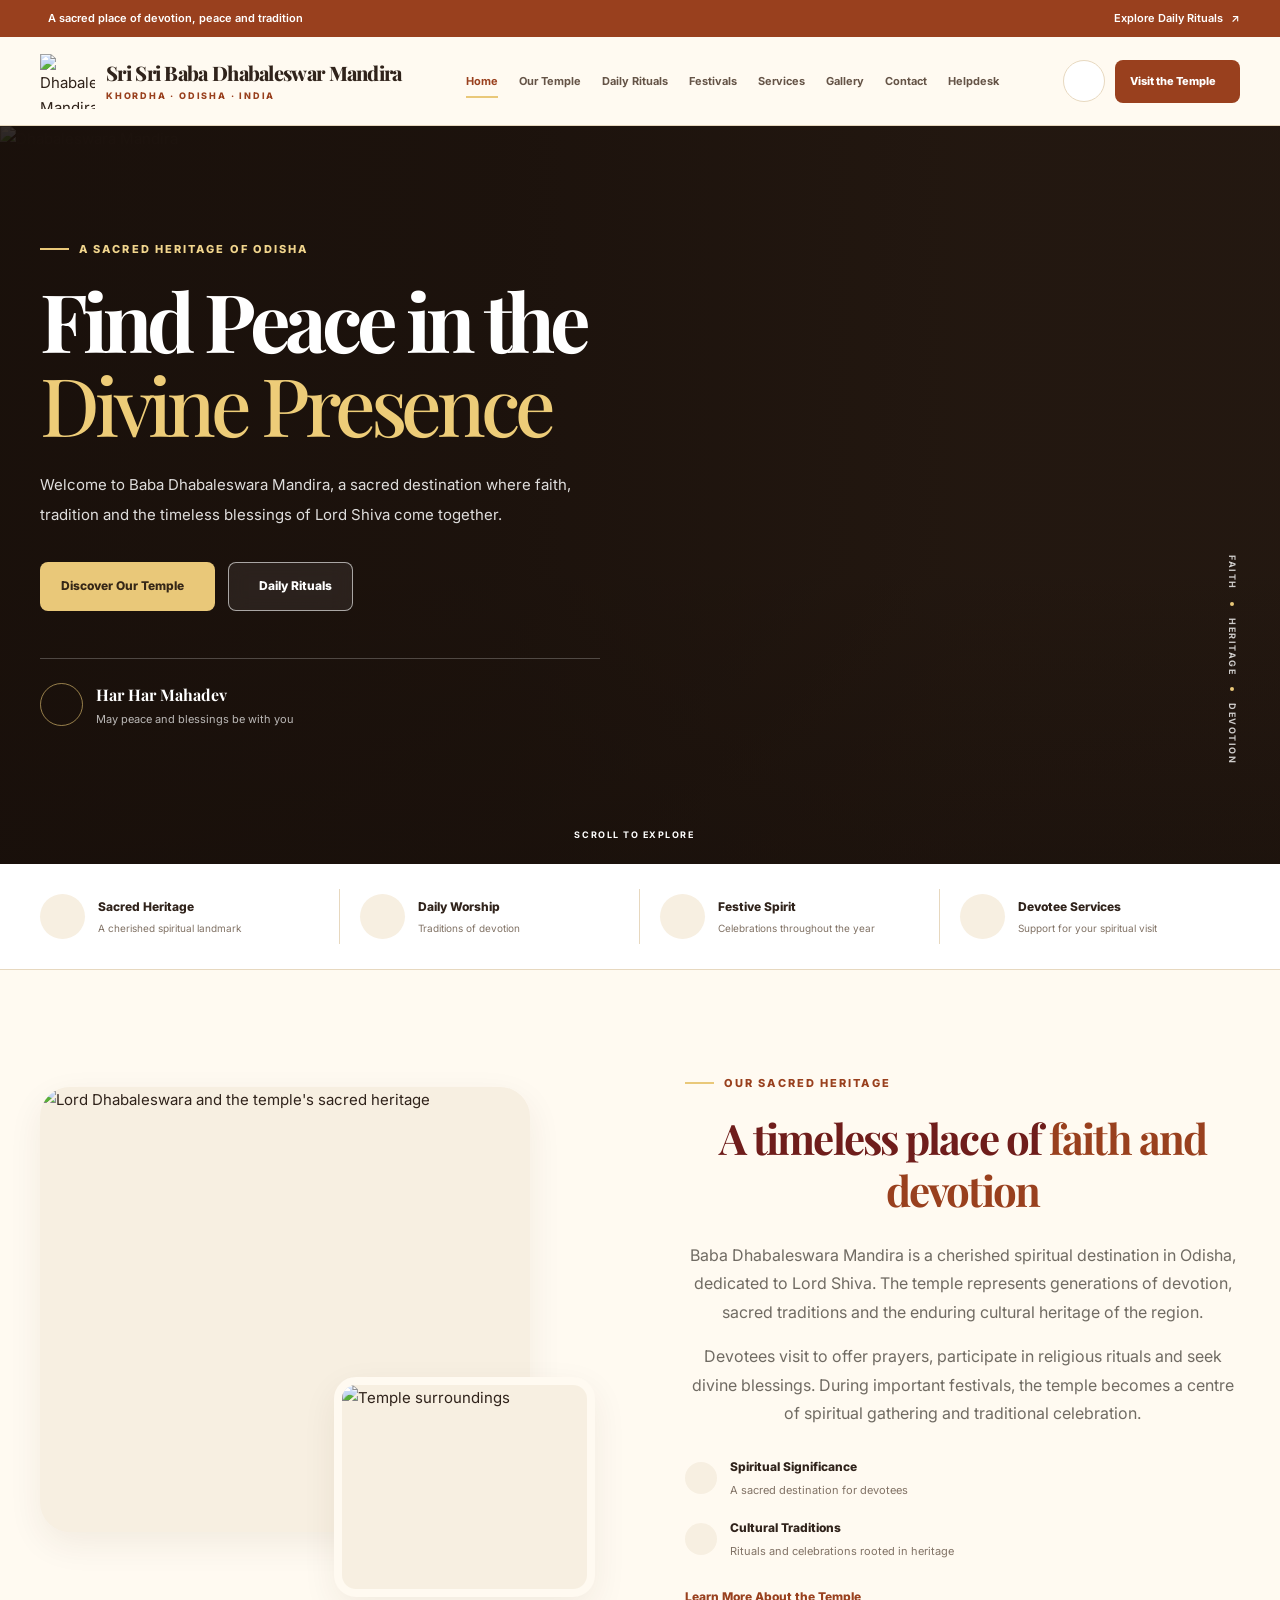
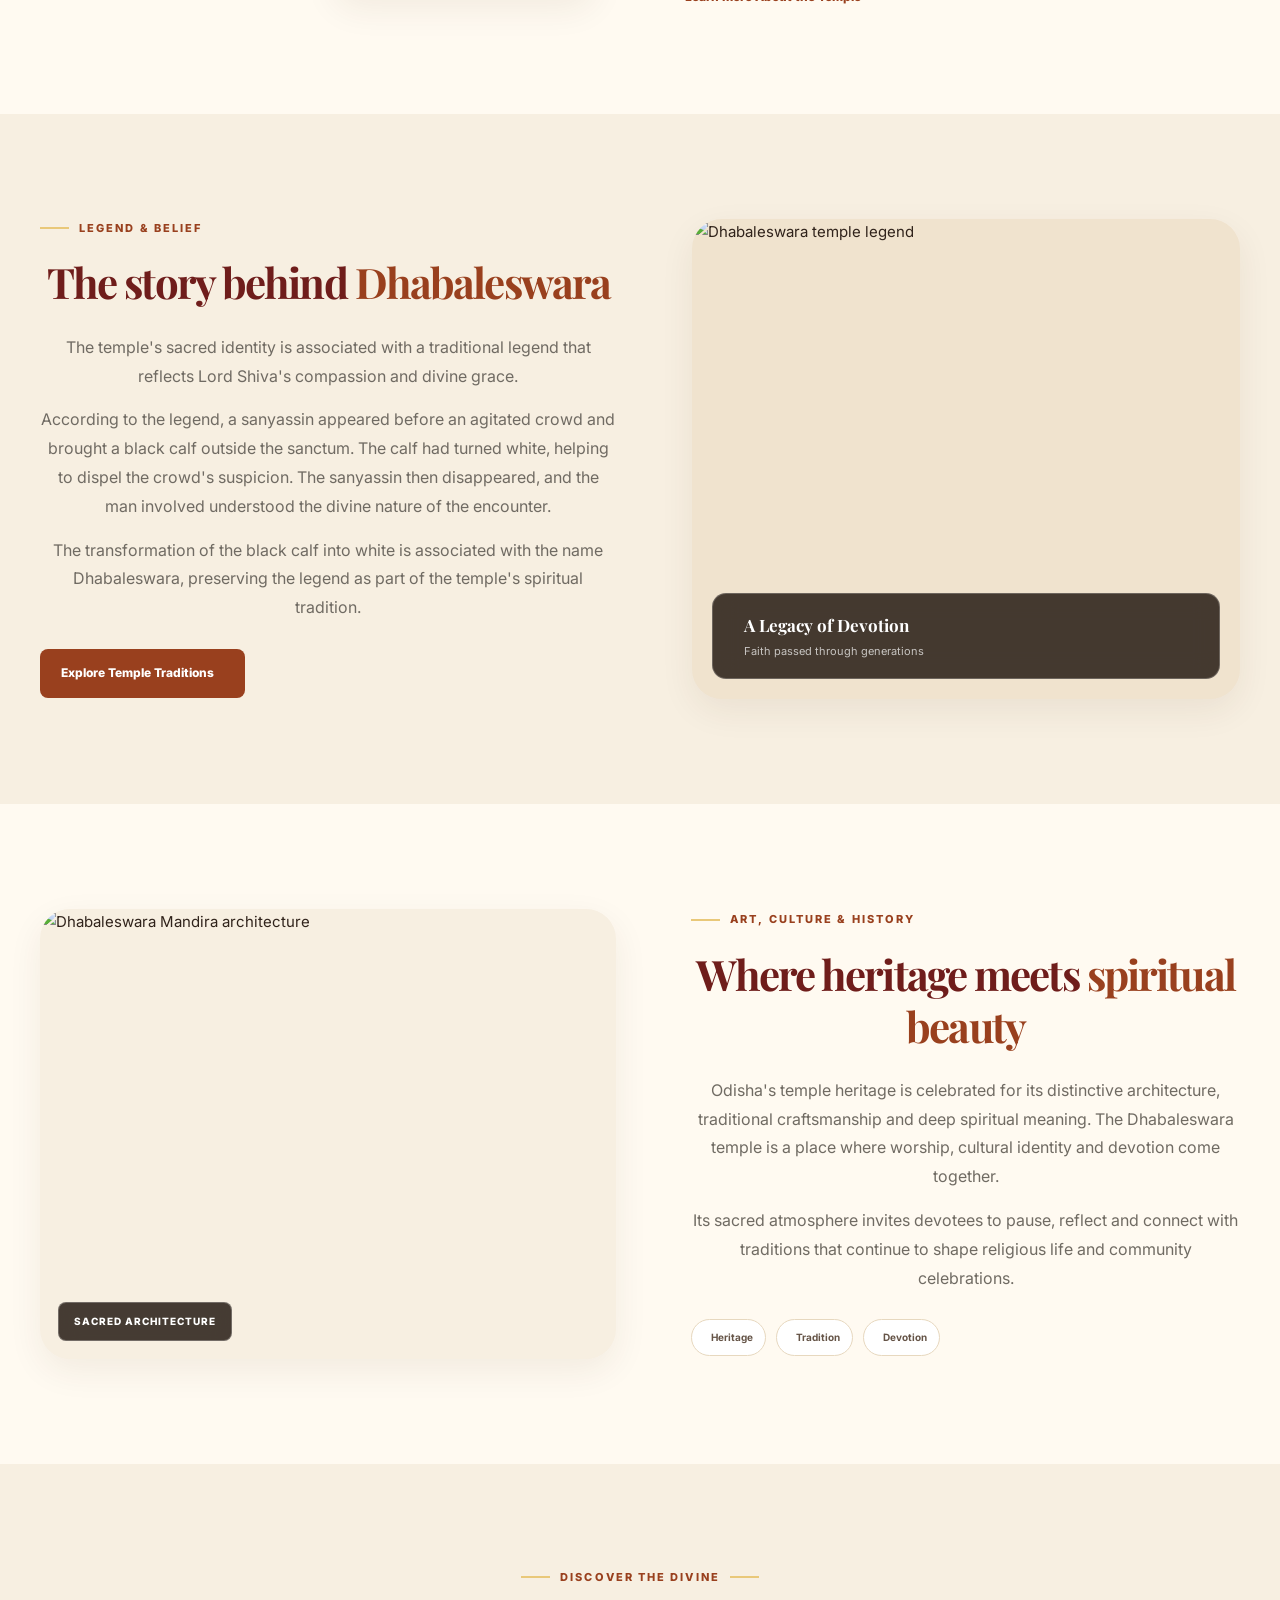
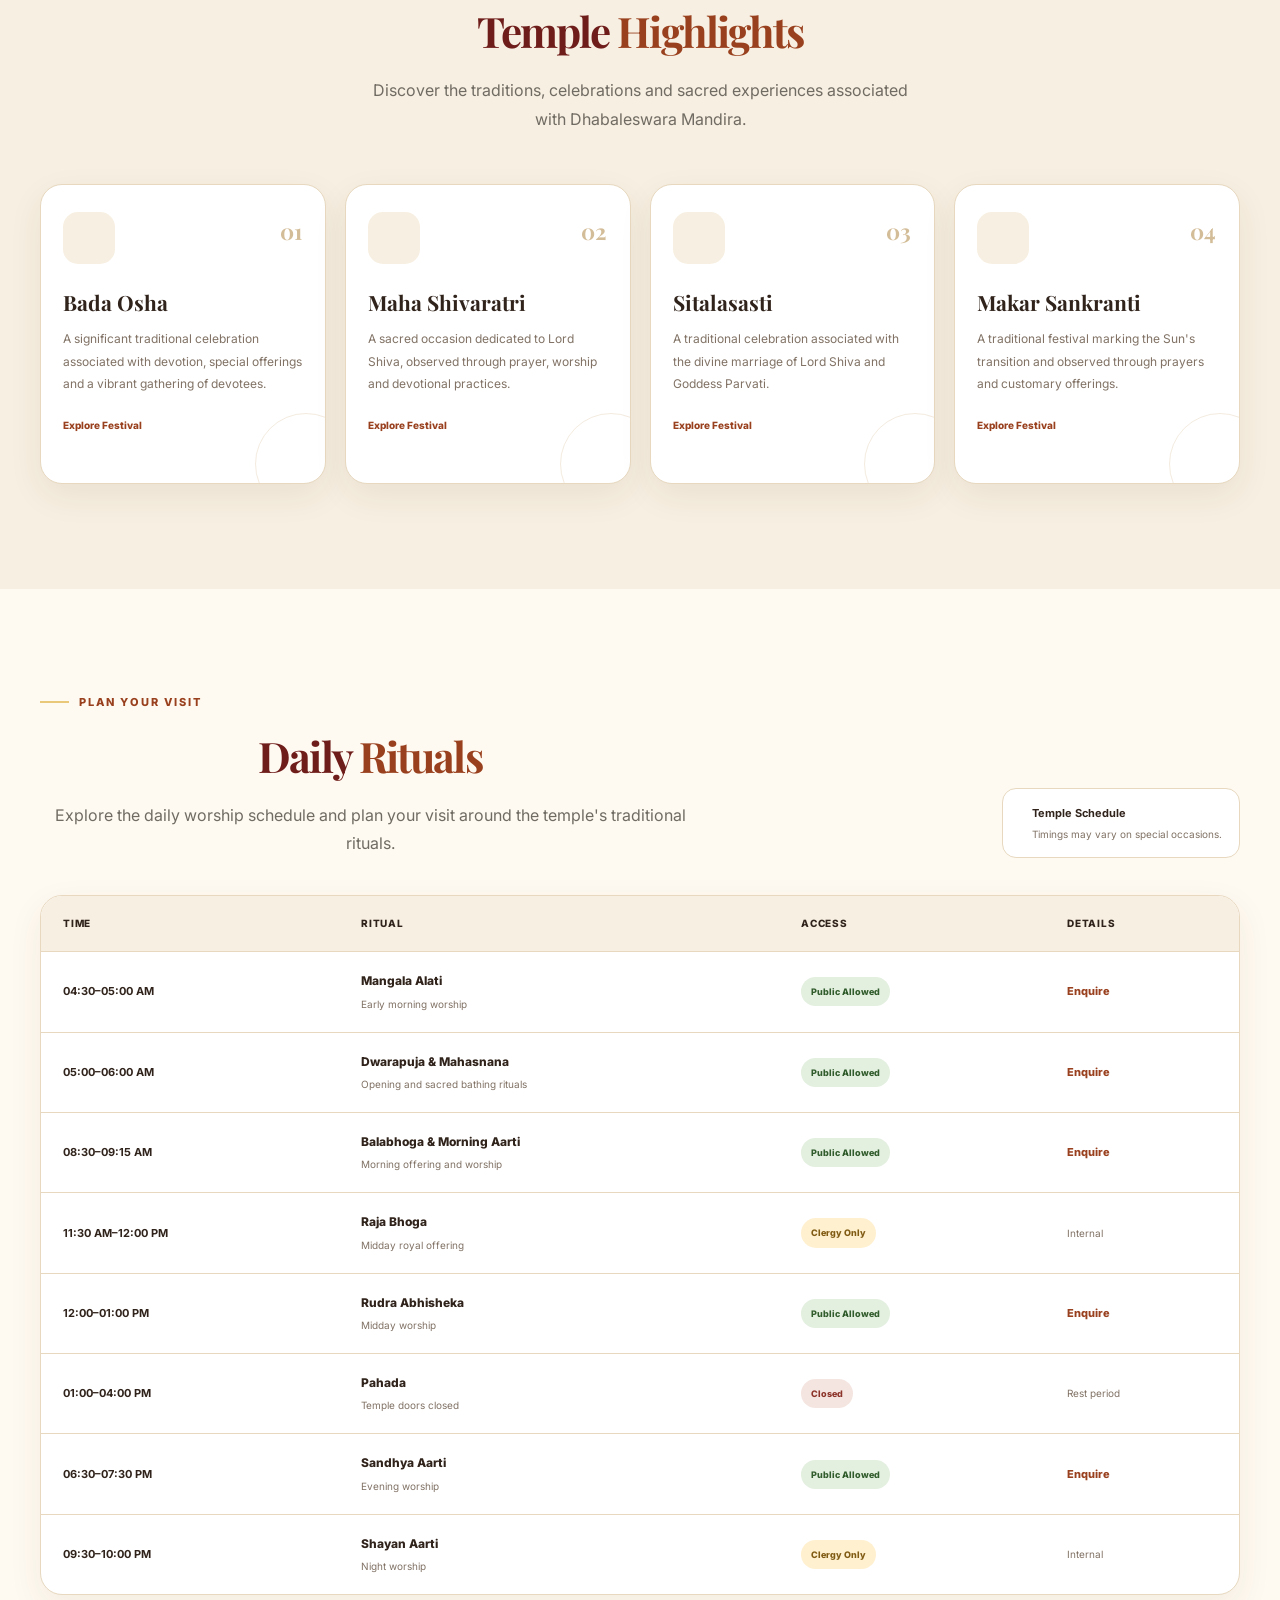
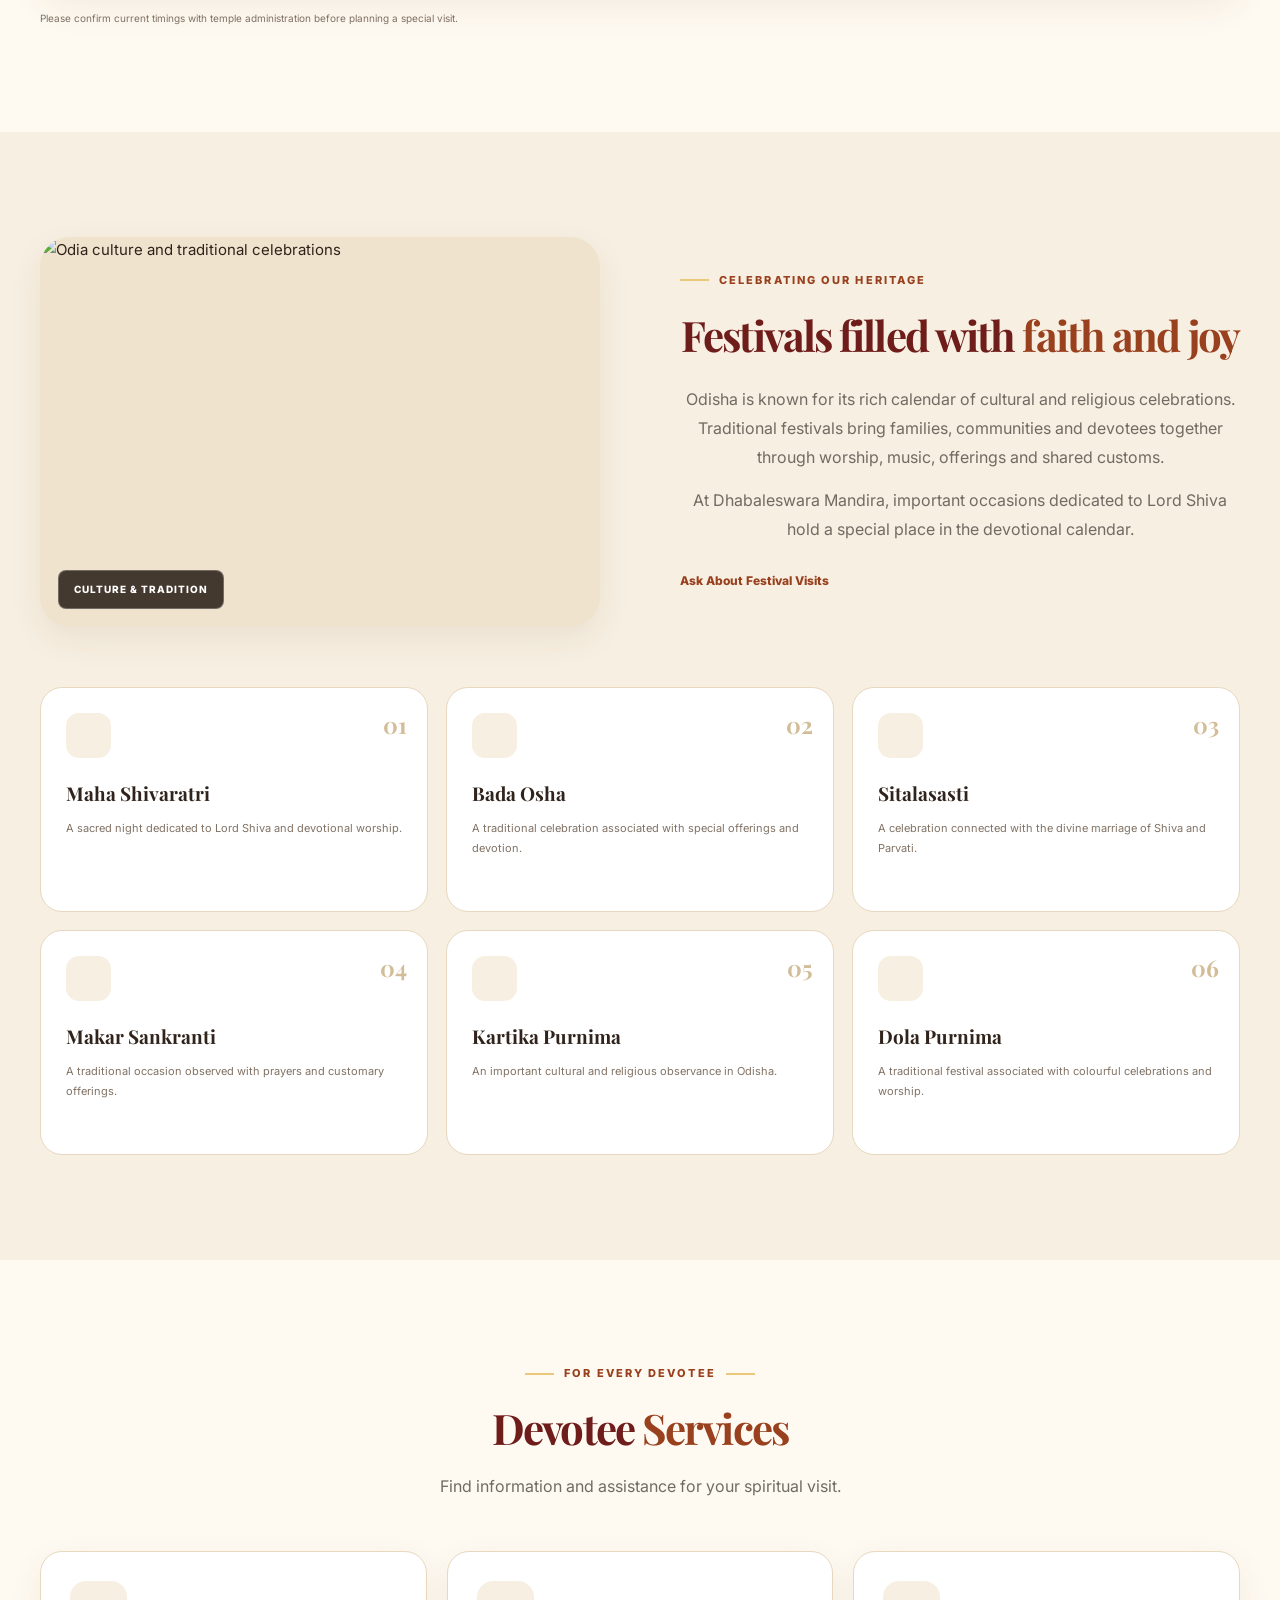
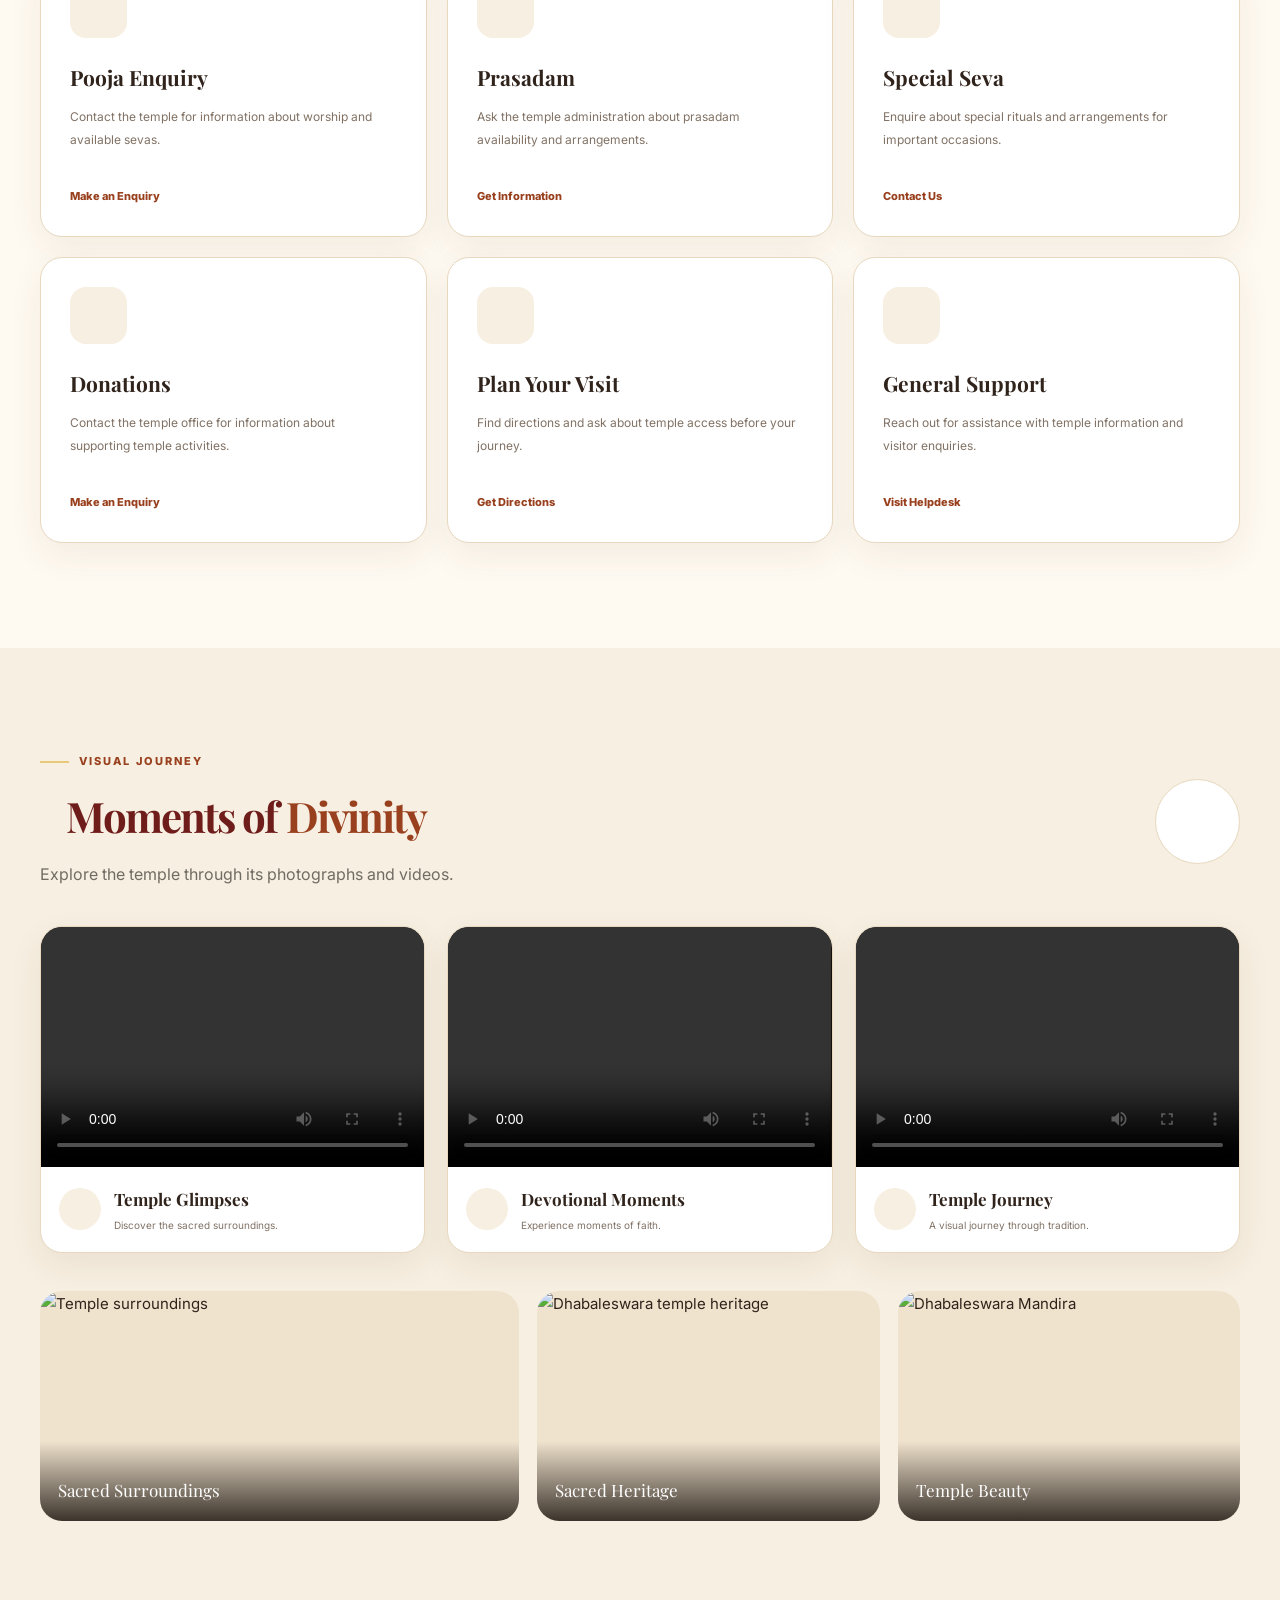
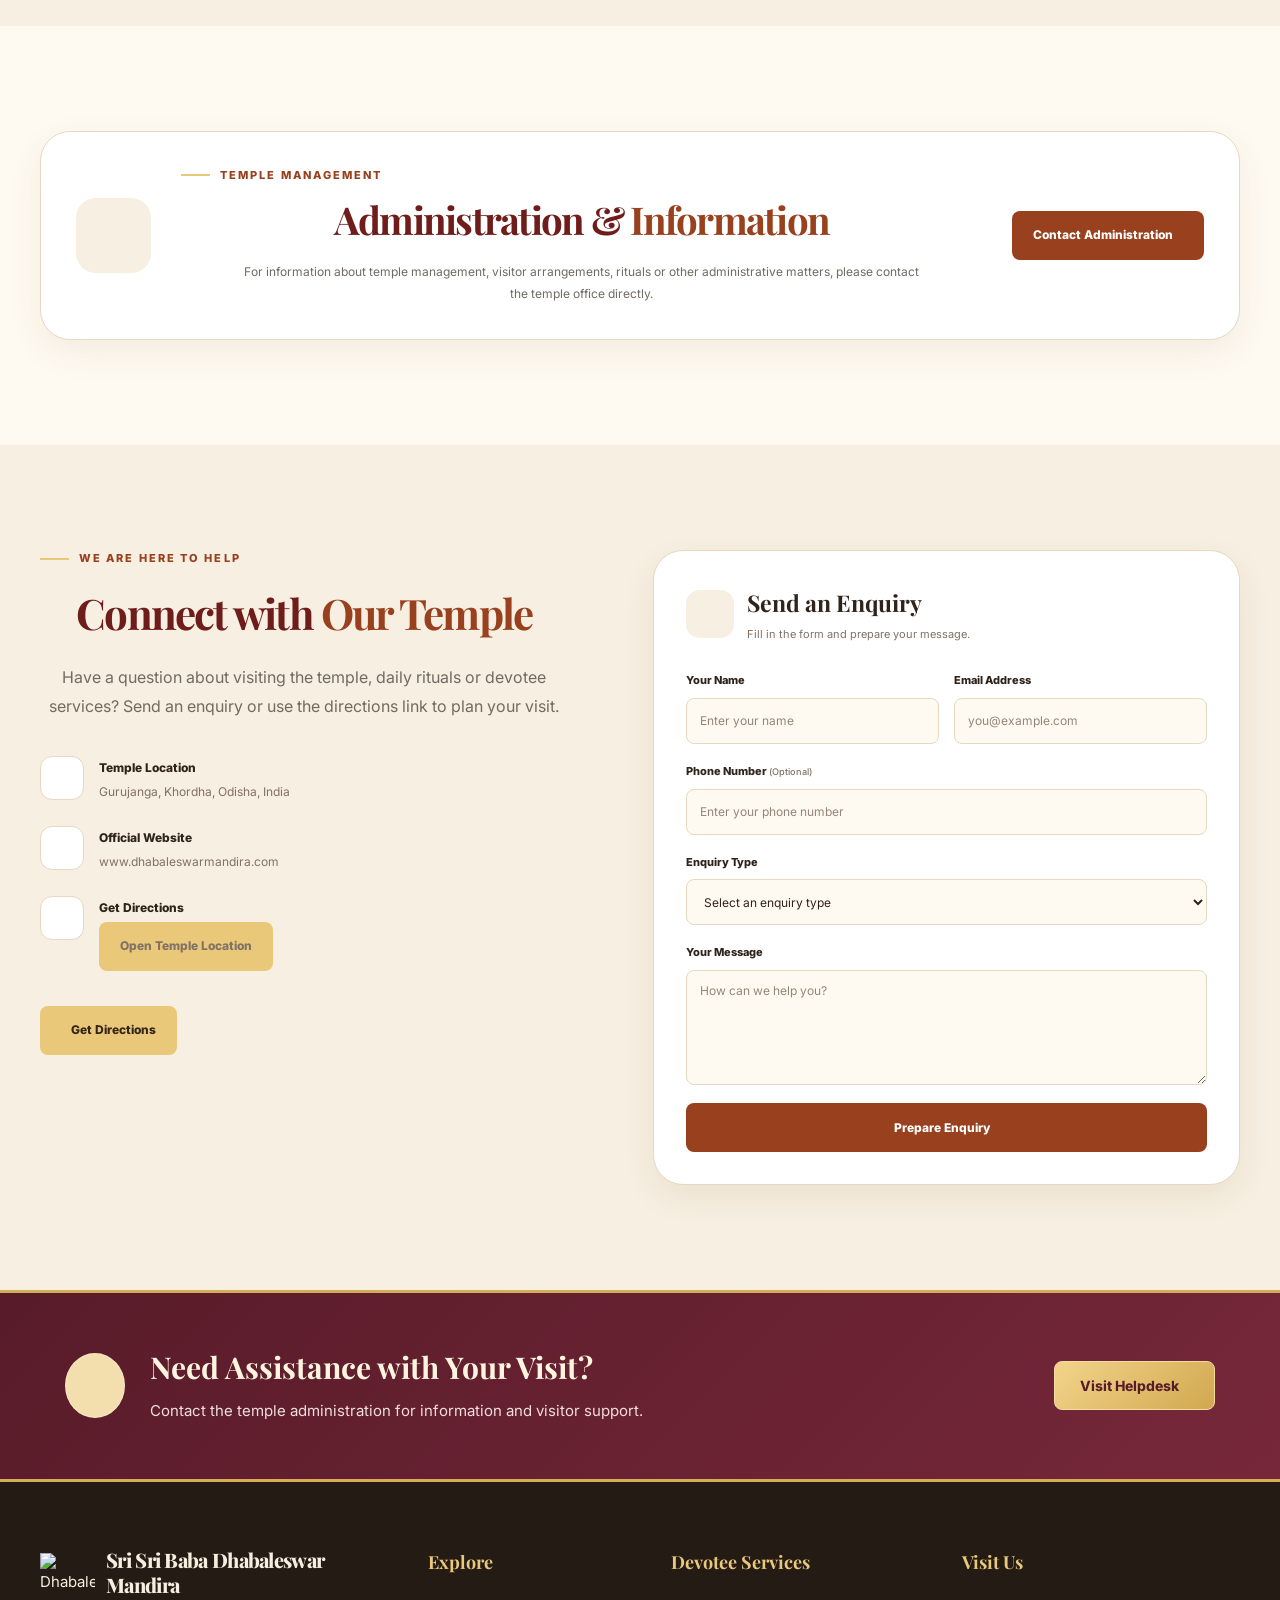
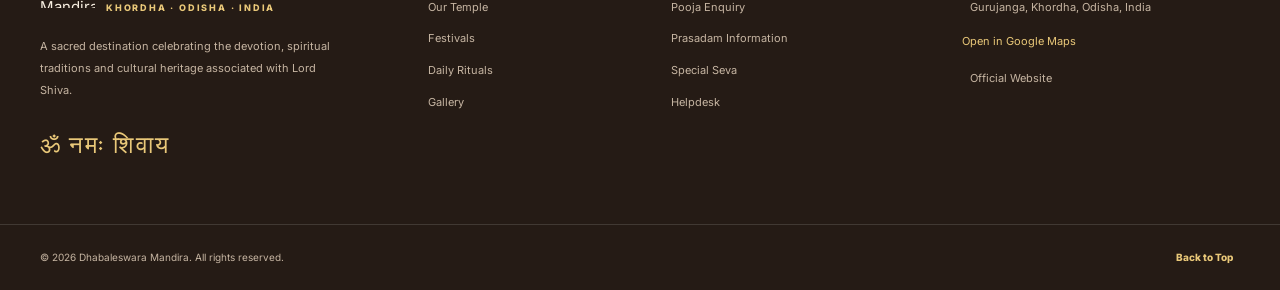
==== commit 1870da2e: "Update print statement from 'Hello' to 'Goodbye'" ====
--- a/index.html
+++ b/index.html
@@ -799,13 +799,13 @@
               <span class="contact-info-icon"><iconify-icon icon="lucide:map"></iconify-icon></span>
               <div>
                 <strong>Get Directions</strong>
-                <a href="https://maps.app.goo.gl/ETq5bDSBLbcByK1E9" target="_blank" rel="noopener noreferrer">Open Temple Location</a>
+                <a href="https://www.google.com/maps?q=Baba%20Dhabaleswara%20Mandir%20Gurujanga%20Khordha%20Odisha%20India&amp;output=embed" class="button button-gold" target="_blank" rel="noopener noreferrer"" target="_blank" rel="noopener noreferrer">Open Temple Location</a>
               </div>
             </div>
 
           </div>
 
-          <a href="https://maps.app.goo.gl/ETq5bDSBLbcByK1E9" class="button button-gold" target="_blank" rel="noopener noreferrer">
+          <a href="https://www.google.com/maps?q=Baba%20Dhabaleswara%20Mandir%20Gurujanga%20Khordha%20Odisha%20India&amp;output=embed" class="button button-gold" target="_blank" rel="noopener noreferrer"" class="button button-gold" target="_blank" rel="noopener noreferrer">
             <iconify-icon icon="lucide:map-pin"></iconify-icon>
             Get Directions
           </a>
@@ -986,8 +986,8 @@
 
                         <p>
                             <strong>Phone</strong>
-                            <a href="tel:+916755123456">
-                                +91 6755 123456
+                            <a href="tel:+919337287145">
+                                +91 9337287145
                             </a>
                         </p>
 
@@ -1192,4 +1192,4 @@
 
   </footer>
 
-  +  
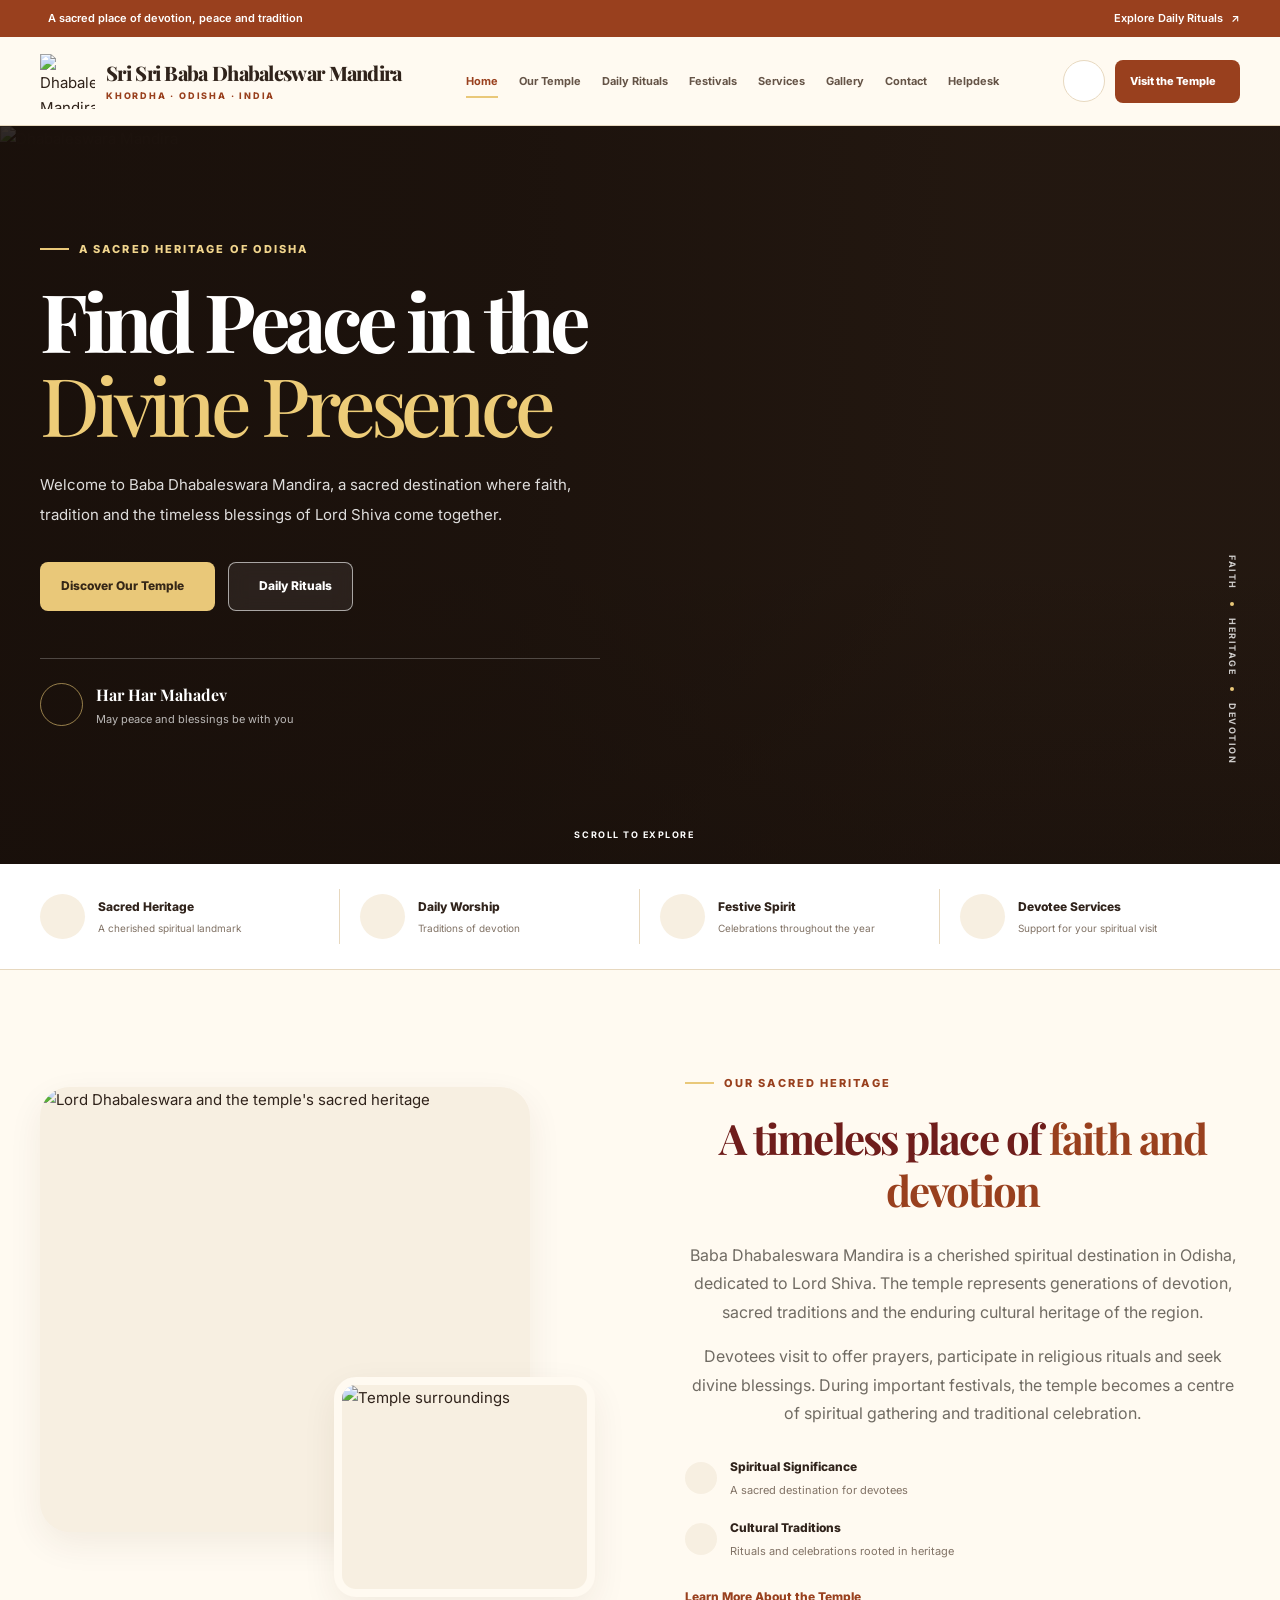
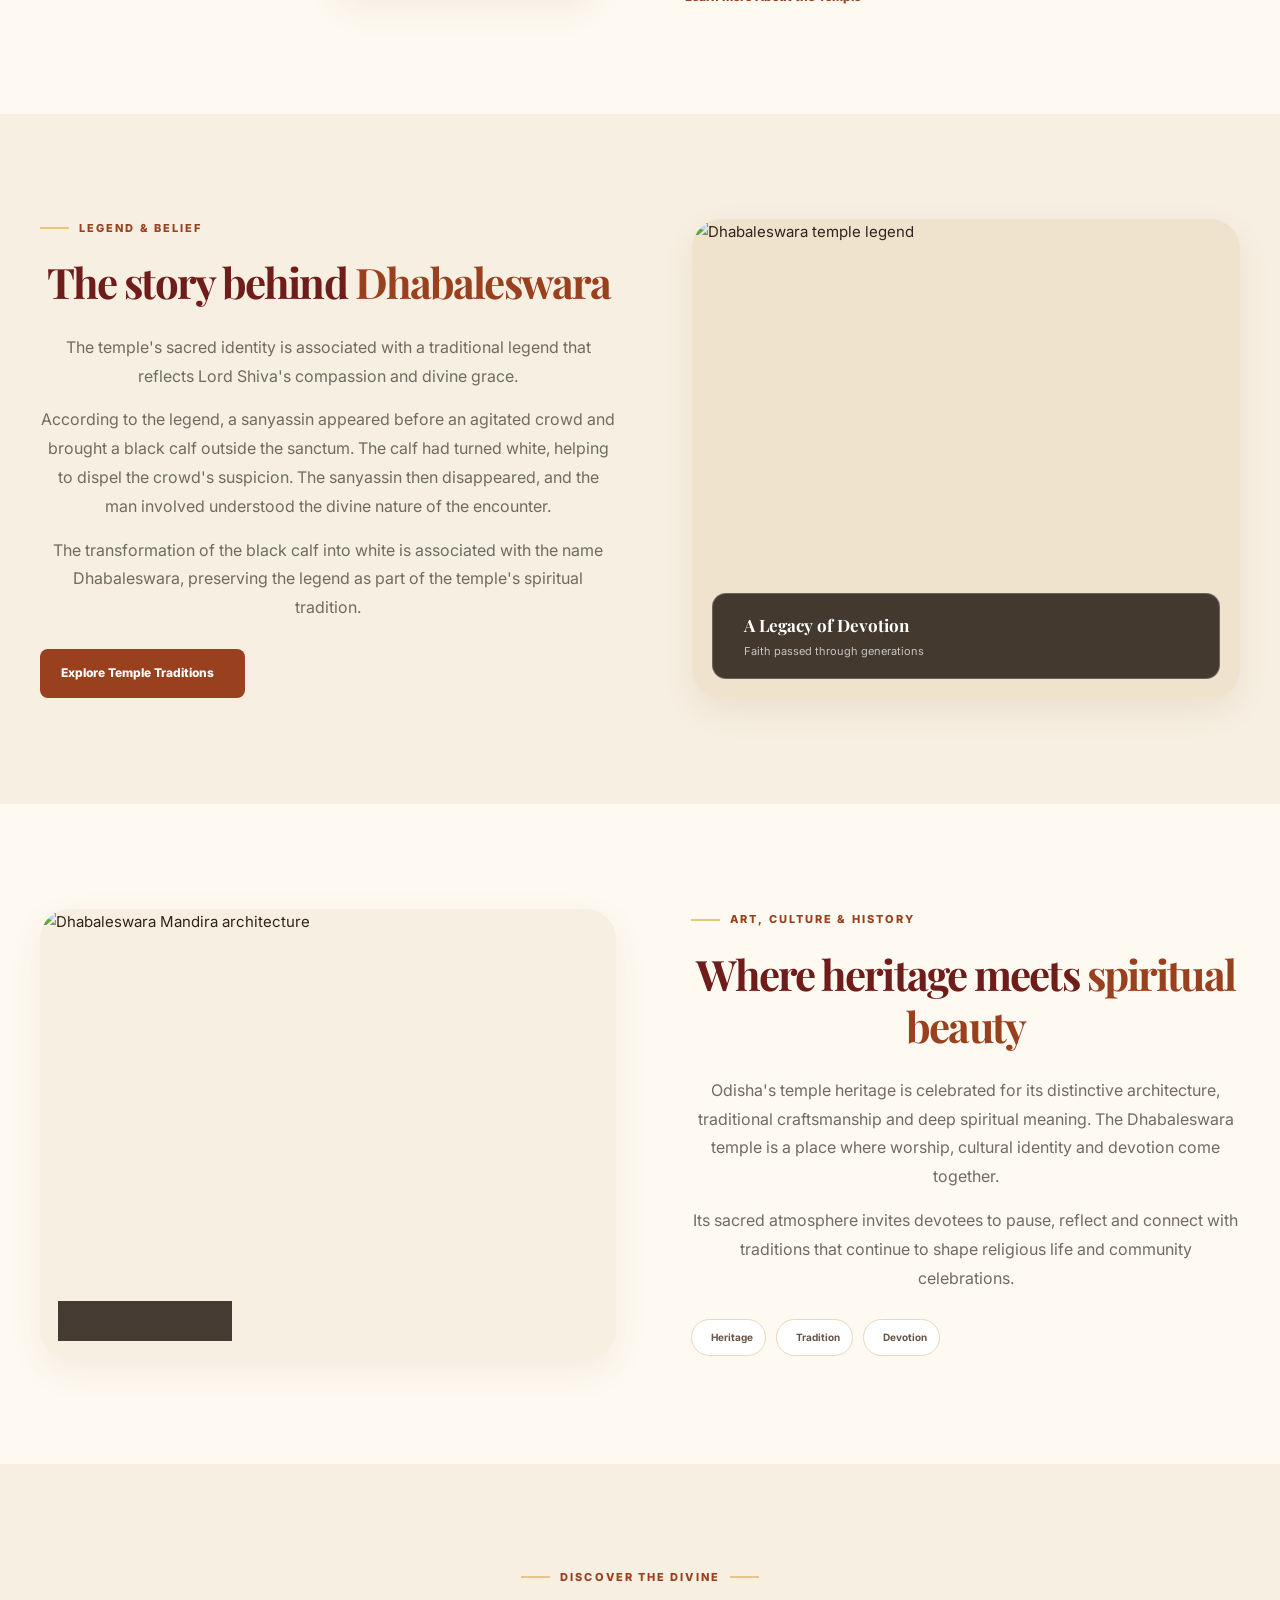
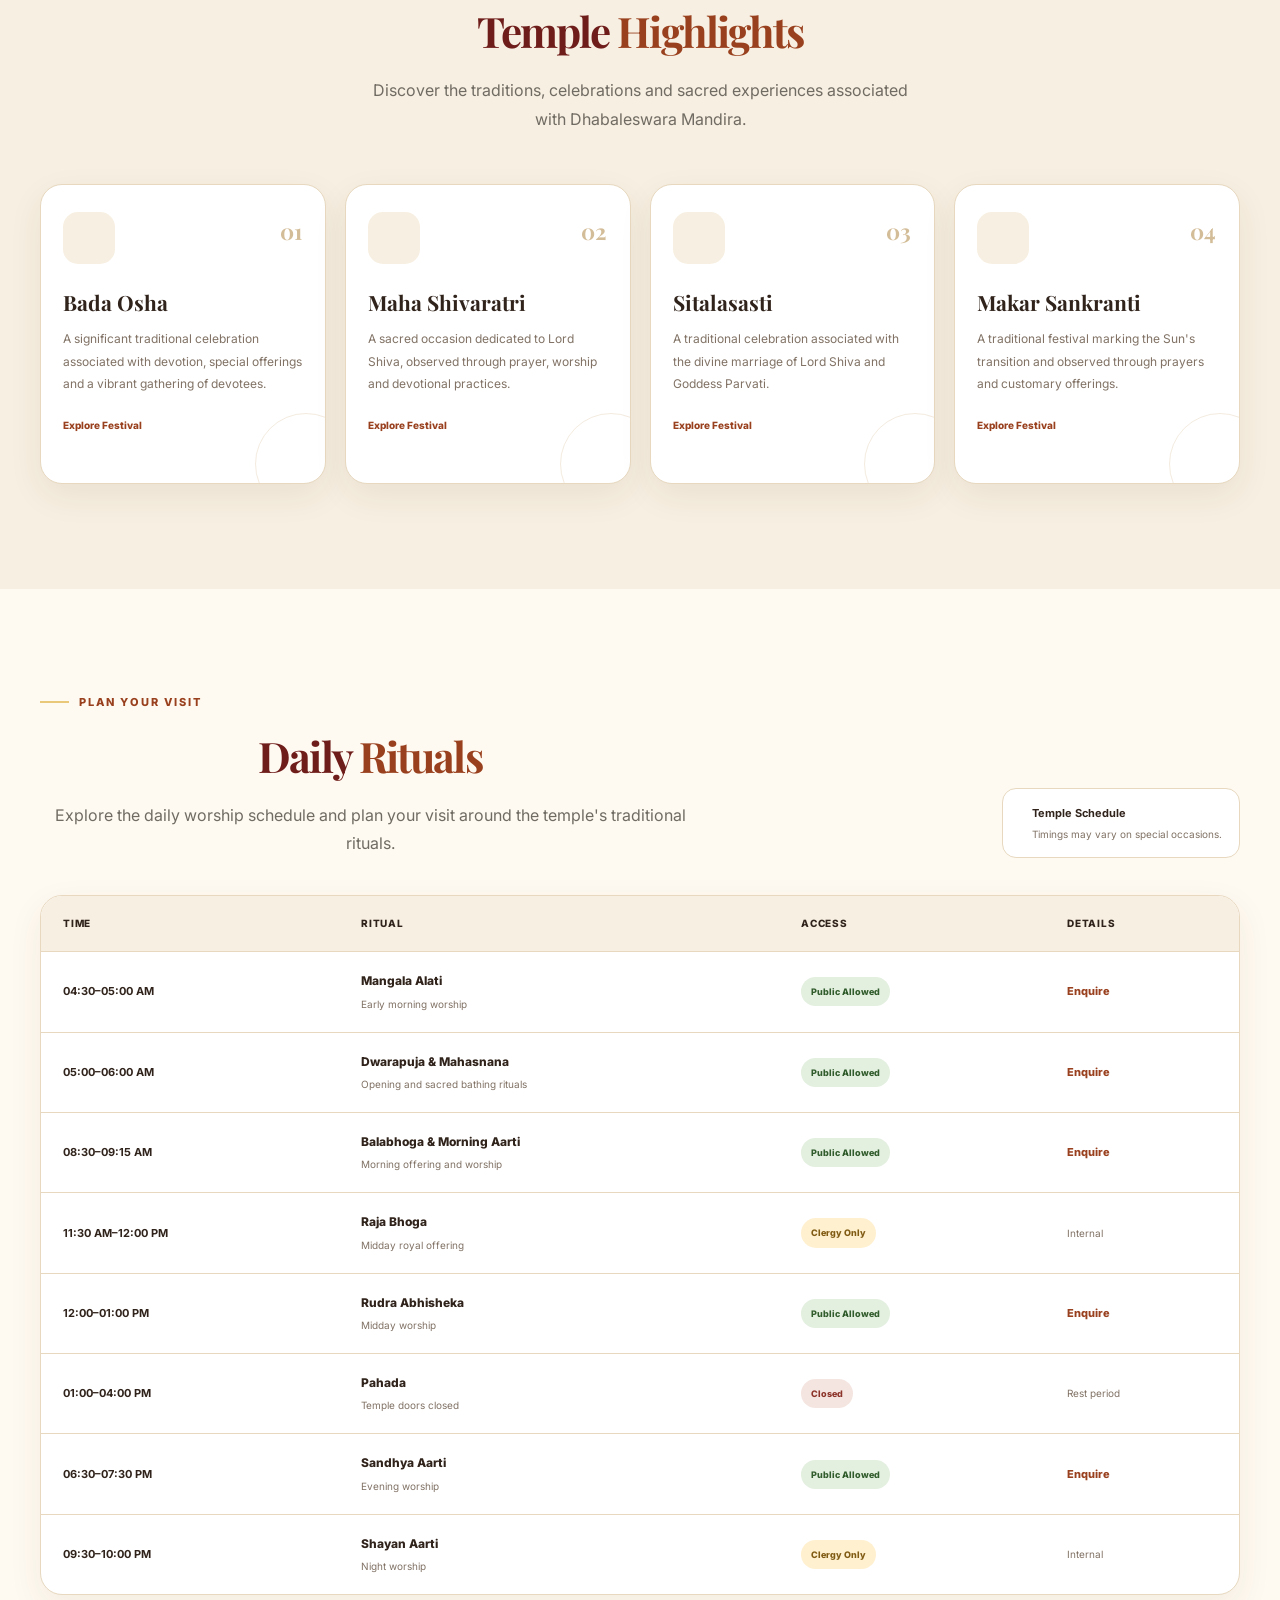
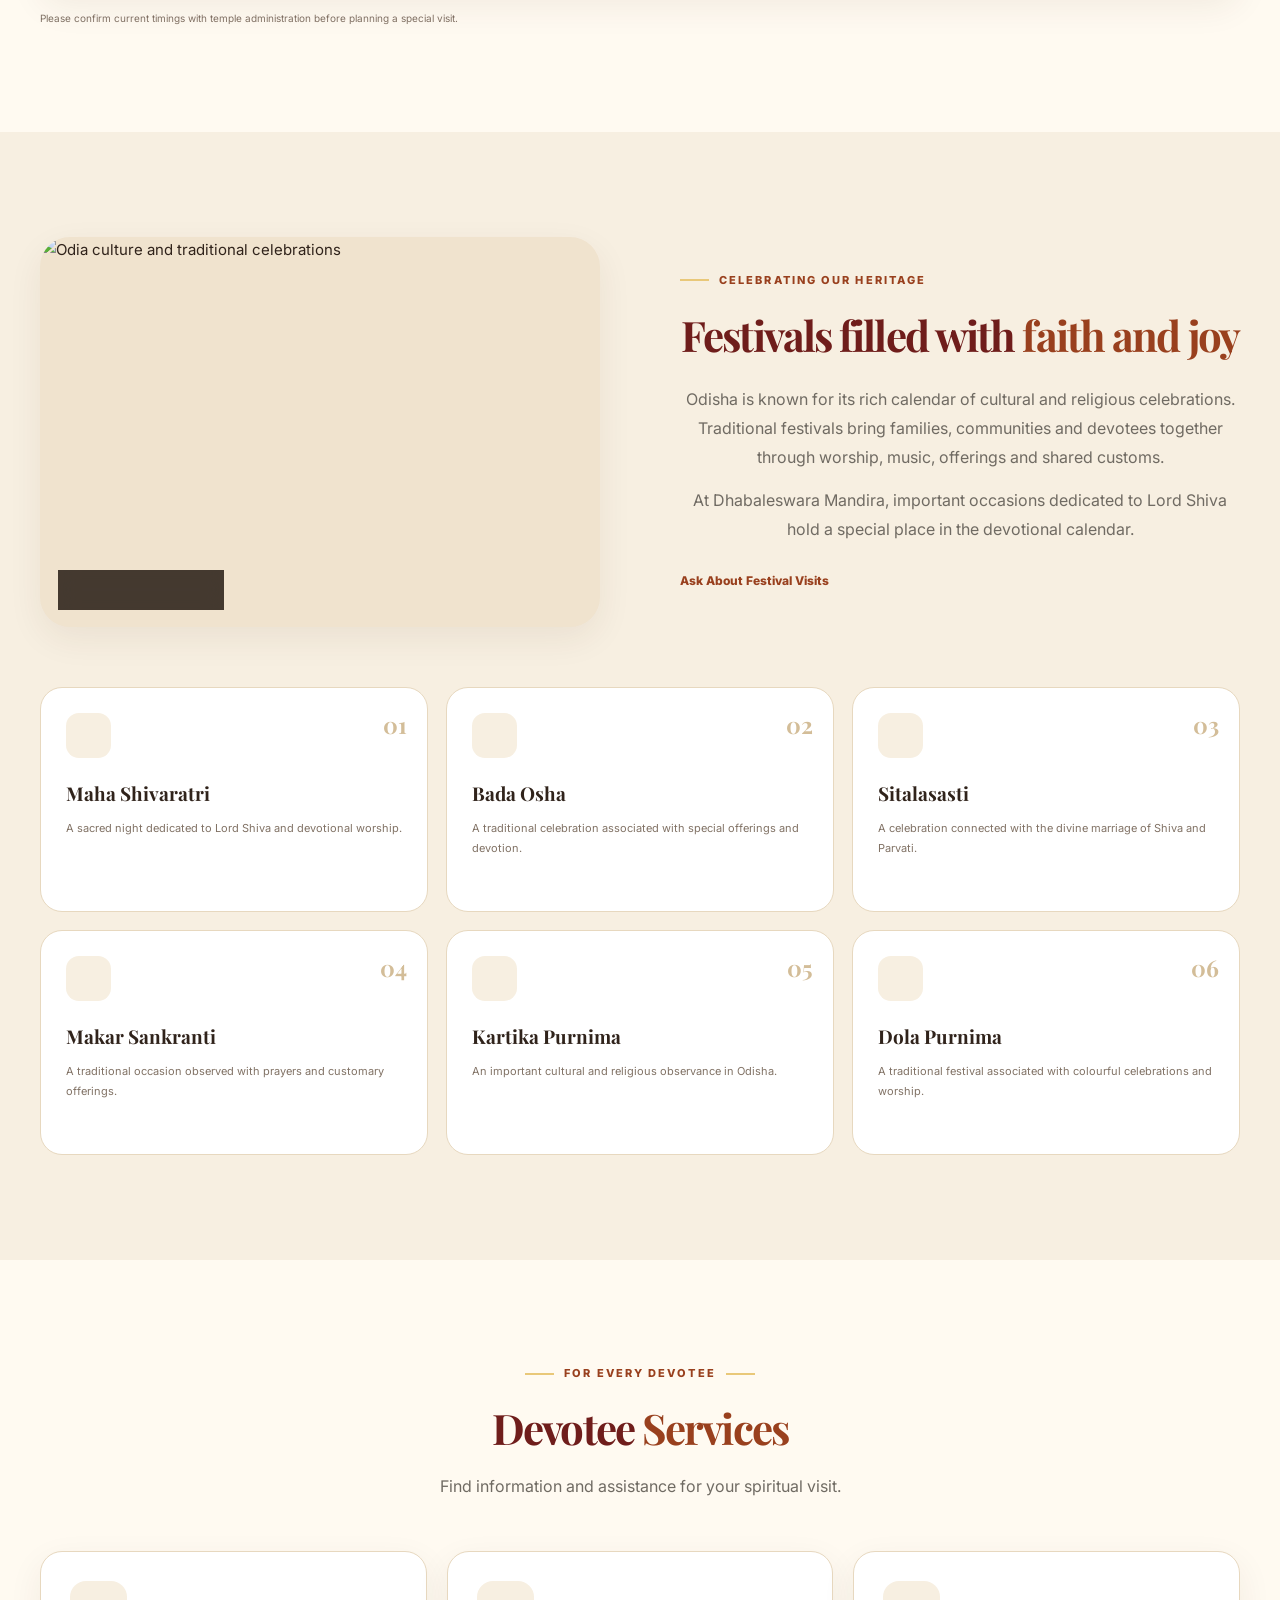
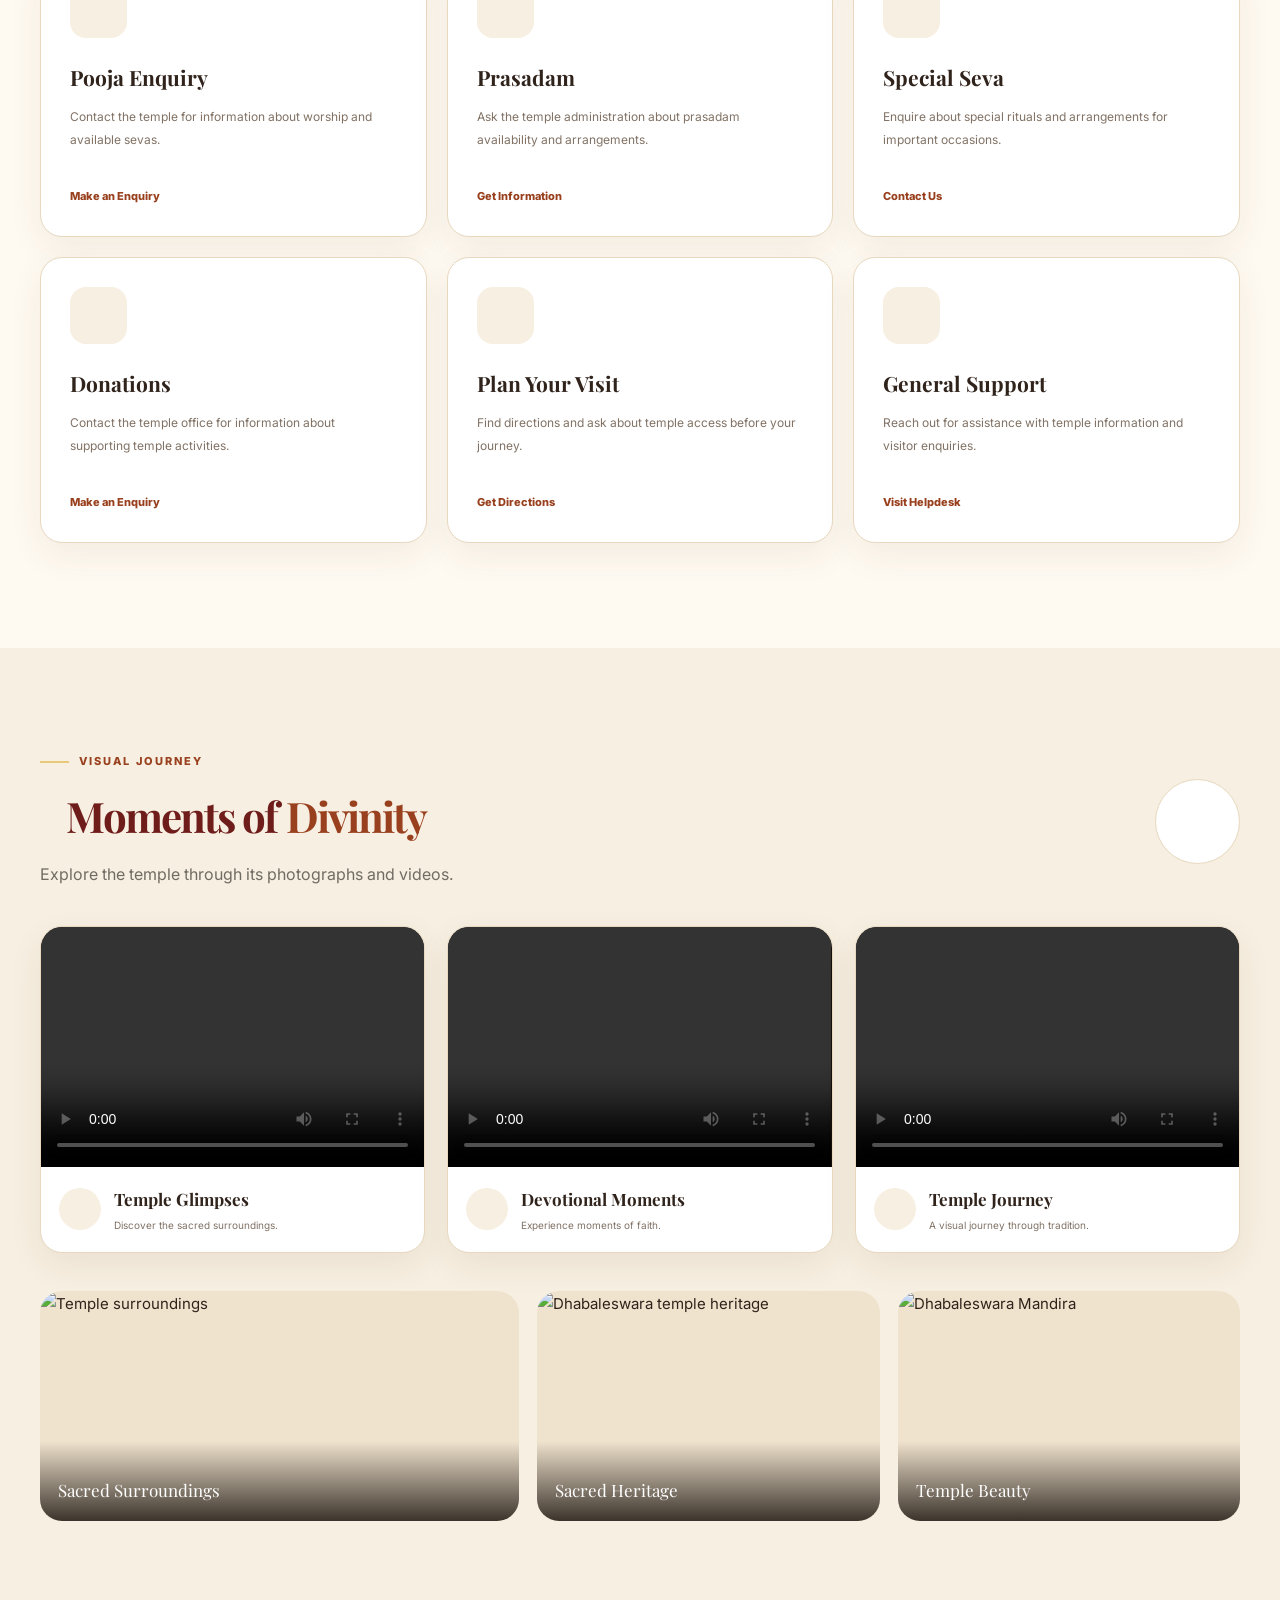
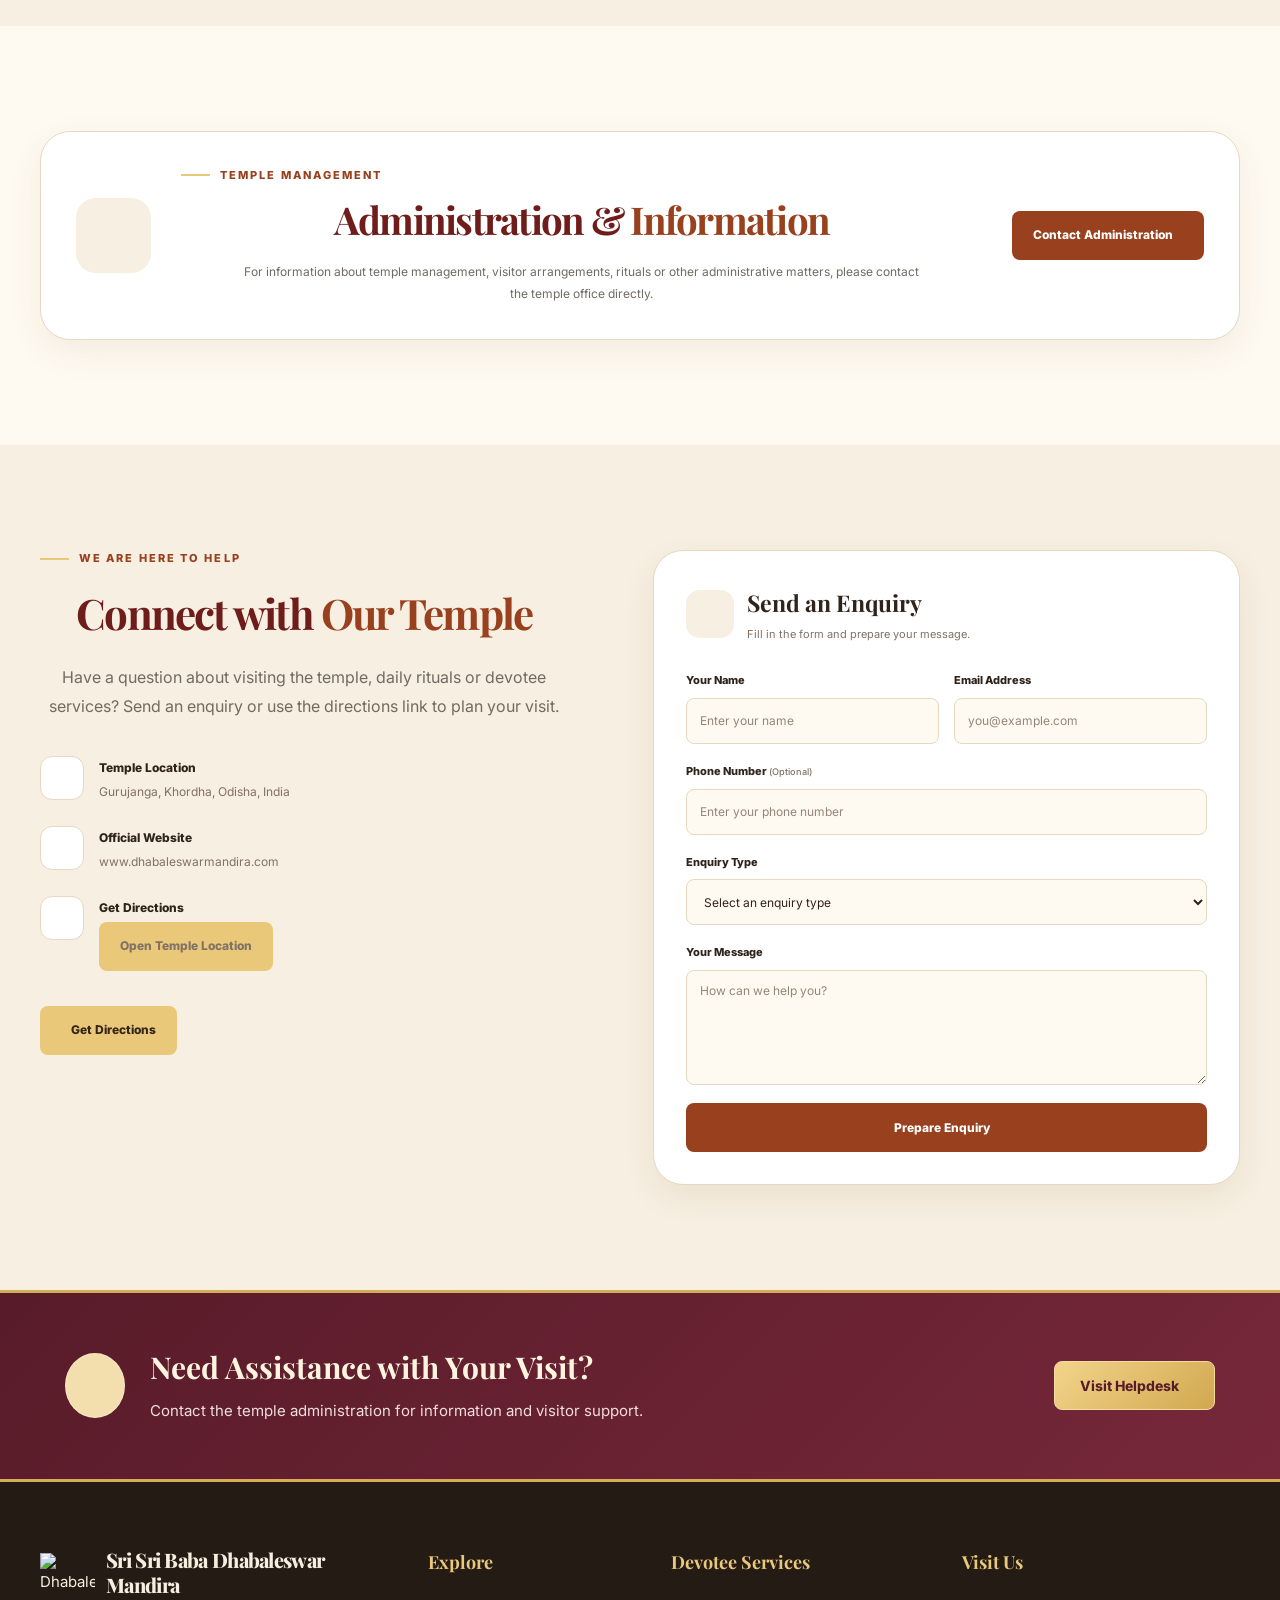
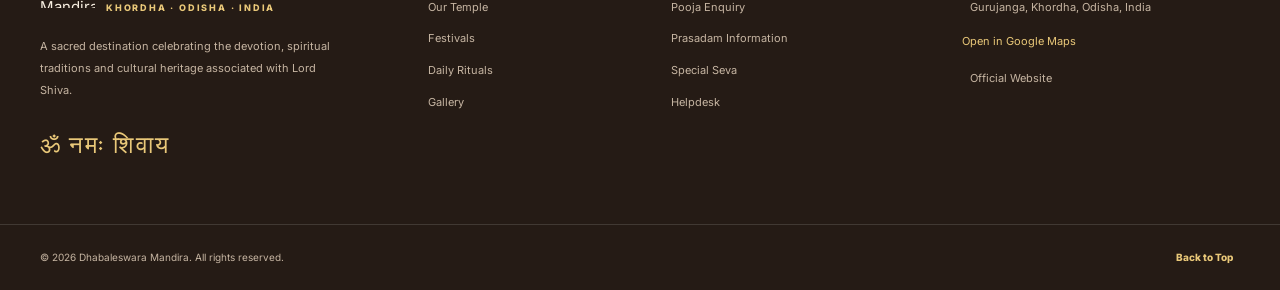
==== commit aac5e5d3: "Update print statement from 'Hello' to 'Goodbye'" ====
--- a/index.html
+++ b/index.html
@@ -799,13 +799,13 @@
               <span class="contact-info-icon"><iconify-icon icon="lucide:map"></iconify-icon></span>
               <div>
                 <strong>Get Directions</strong>
-                <a href="https://www.google.com/maps?q=Baba%20Dhabaleswara%20Mandir%20Gurujanga%20Khordha%20Odisha%20India&amp;output=embed" class="button button-gold" target="_blank" rel="noopener noreferrer"" target="_blank" rel="noopener noreferrer">Open Temple Location</a>
+                <a href="https://maps.app.goo.gl/ETq5bDSBLbcByK1E9" class="button button-gold" target="_blank" rel="noopener noreferrer"" target="_blank" rel="noopener noreferrer">Open Temple Location</a>
               </div>
             </div>
 
           </div>
 
-          <a href="https://www.google.com/maps?q=Baba%20Dhabaleswara%20Mandir%20Gurujanga%20Khordha%20Odisha%20India&amp;output=embed" class="button button-gold" target="_blank" rel="noopener noreferrer"" class="button button-gold" target="_blank" rel="noopener noreferrer">
+          <a href="https://maps.app.goo.gl/ETq5bDSBLbcByK1E9 class="button button-gold" target="_blank" rel="noopener noreferrer"" class="button button-gold" target="_blank" rel="noopener noreferrer">
             <iconify-icon icon="lucide:map-pin"></iconify-icon>
             Get Directions
           </a>
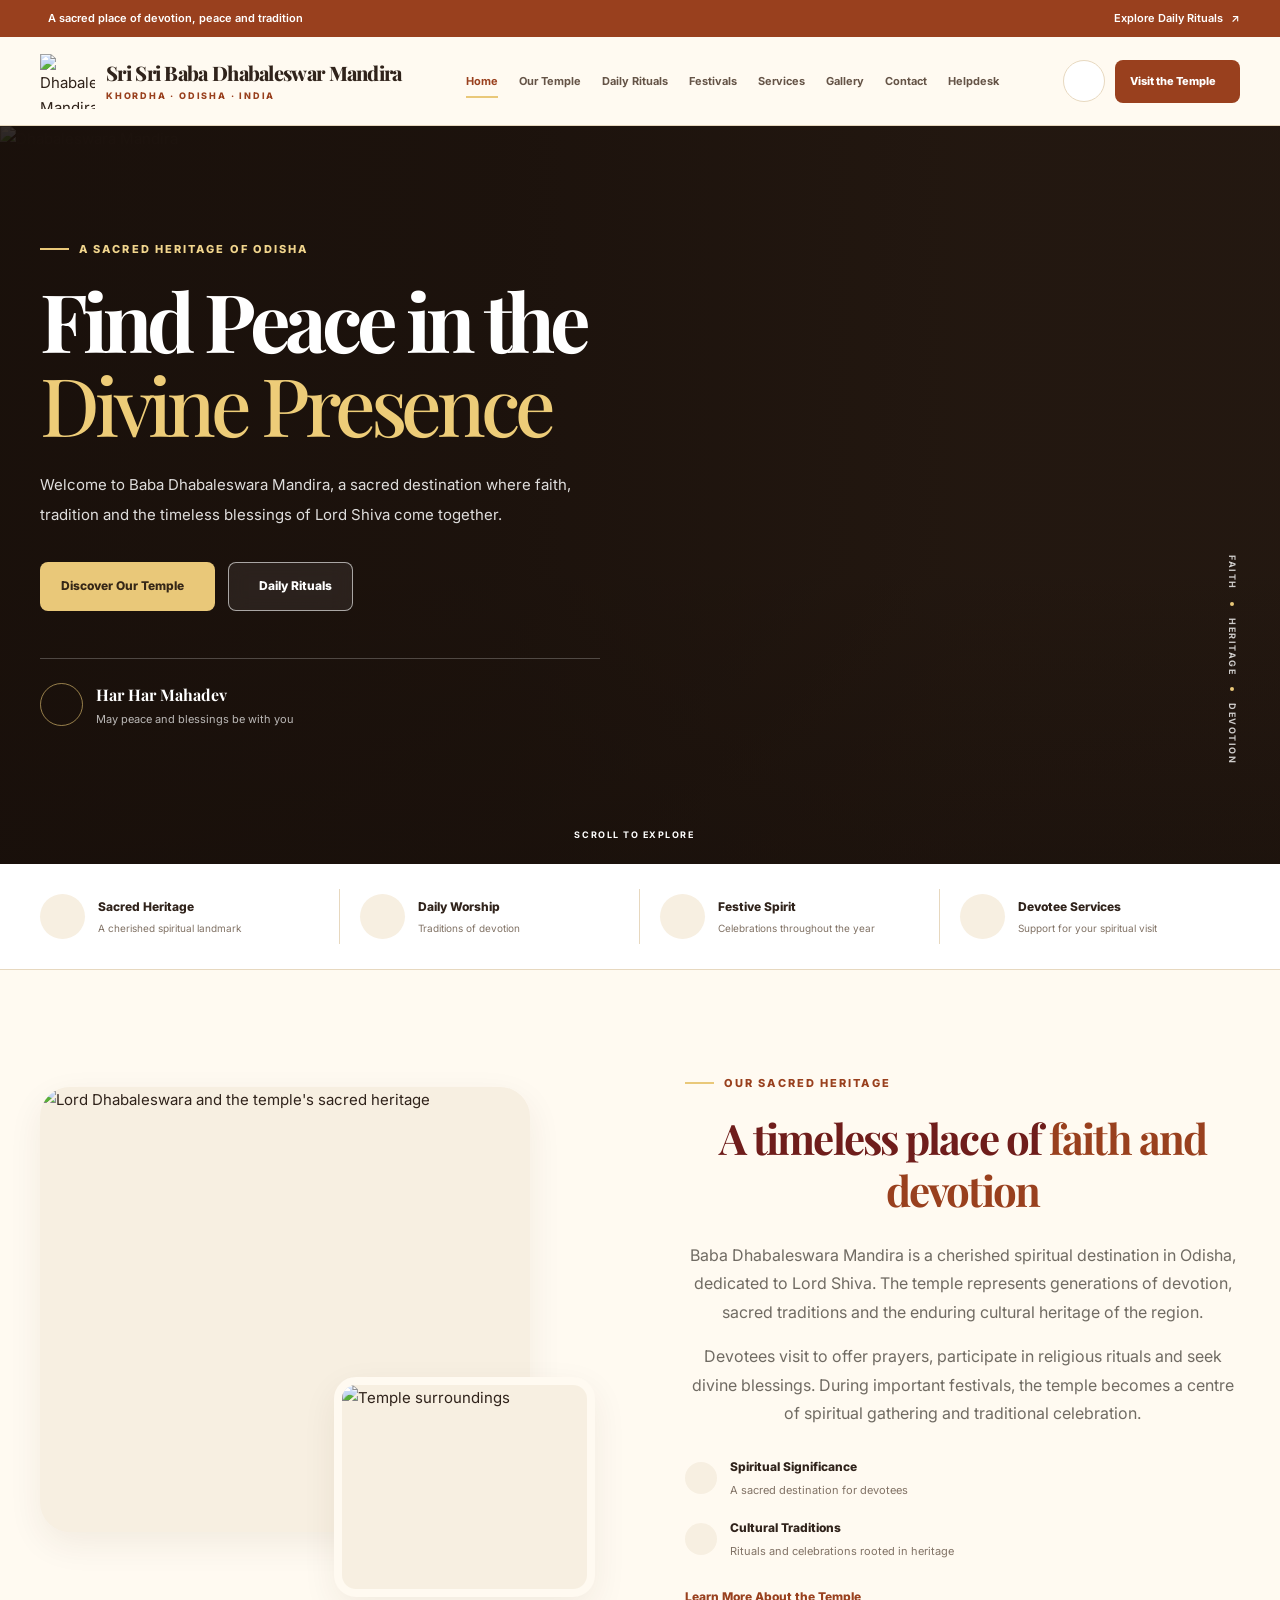
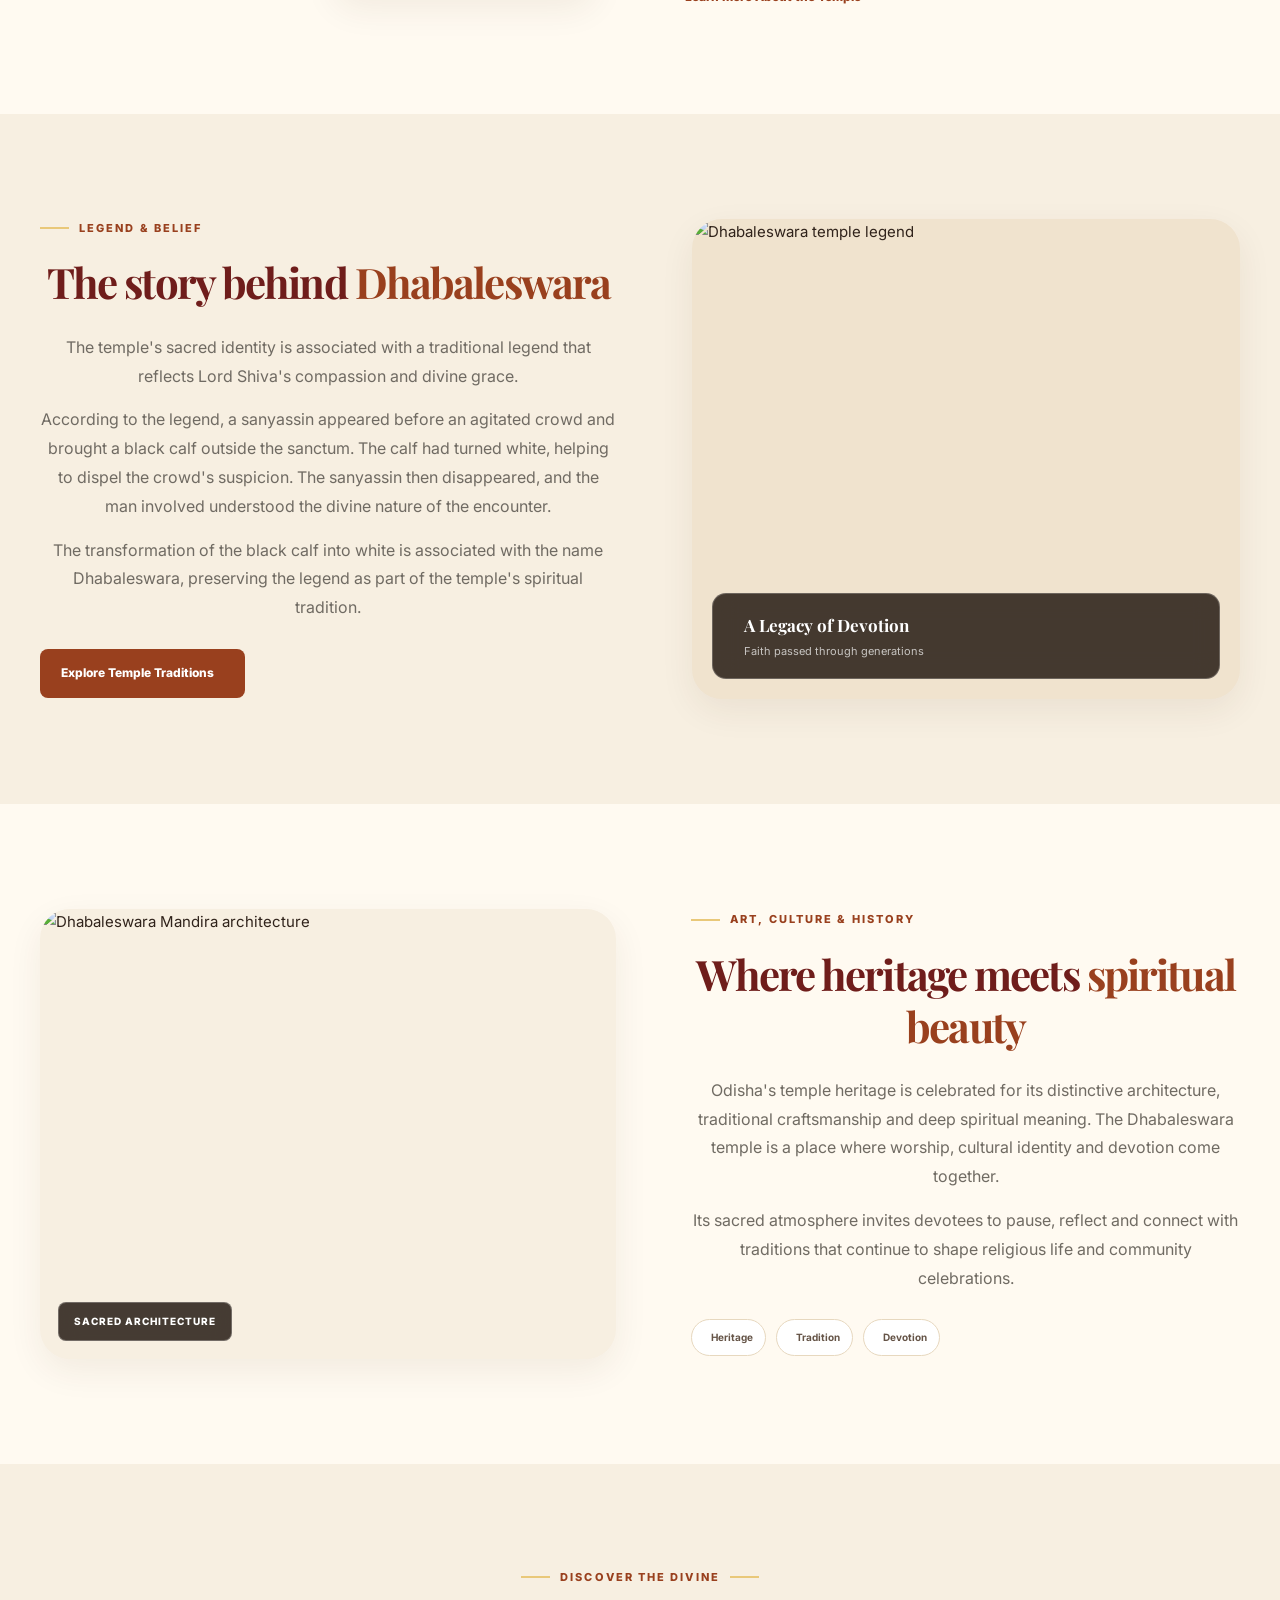
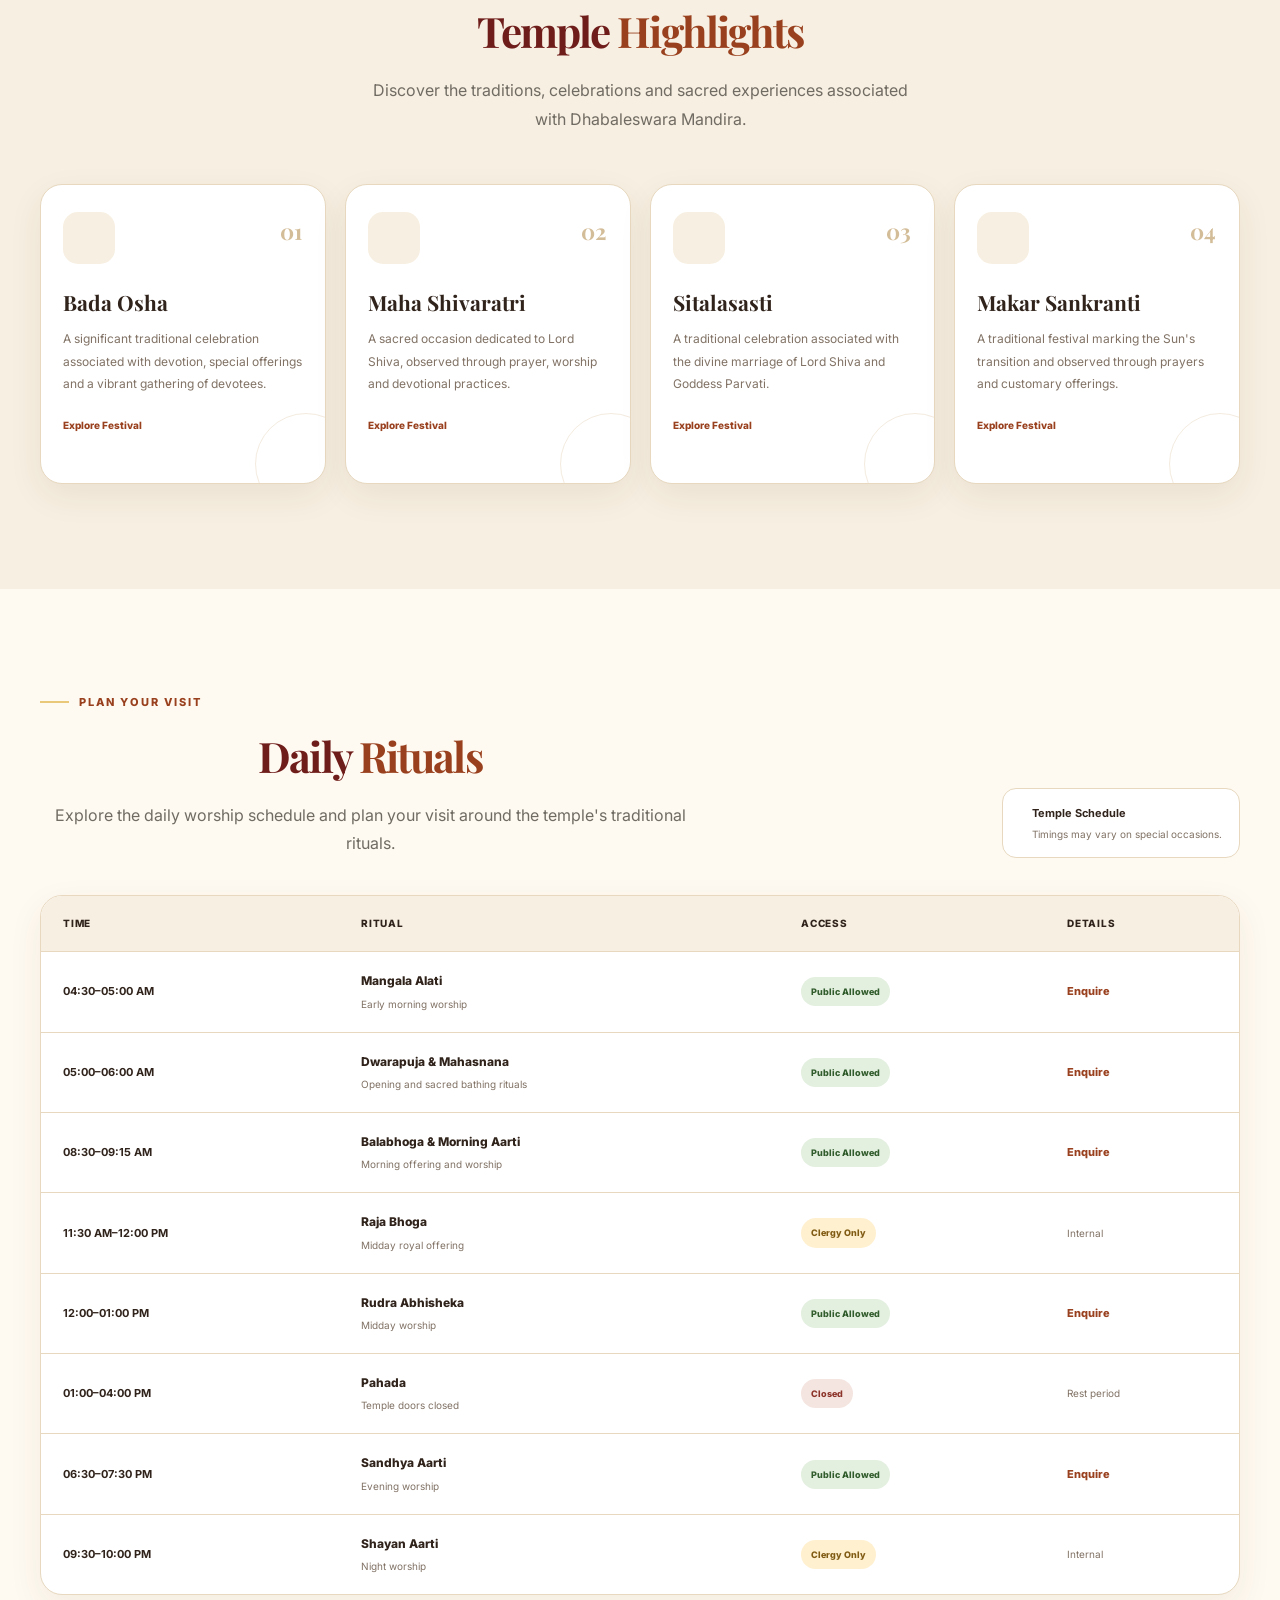
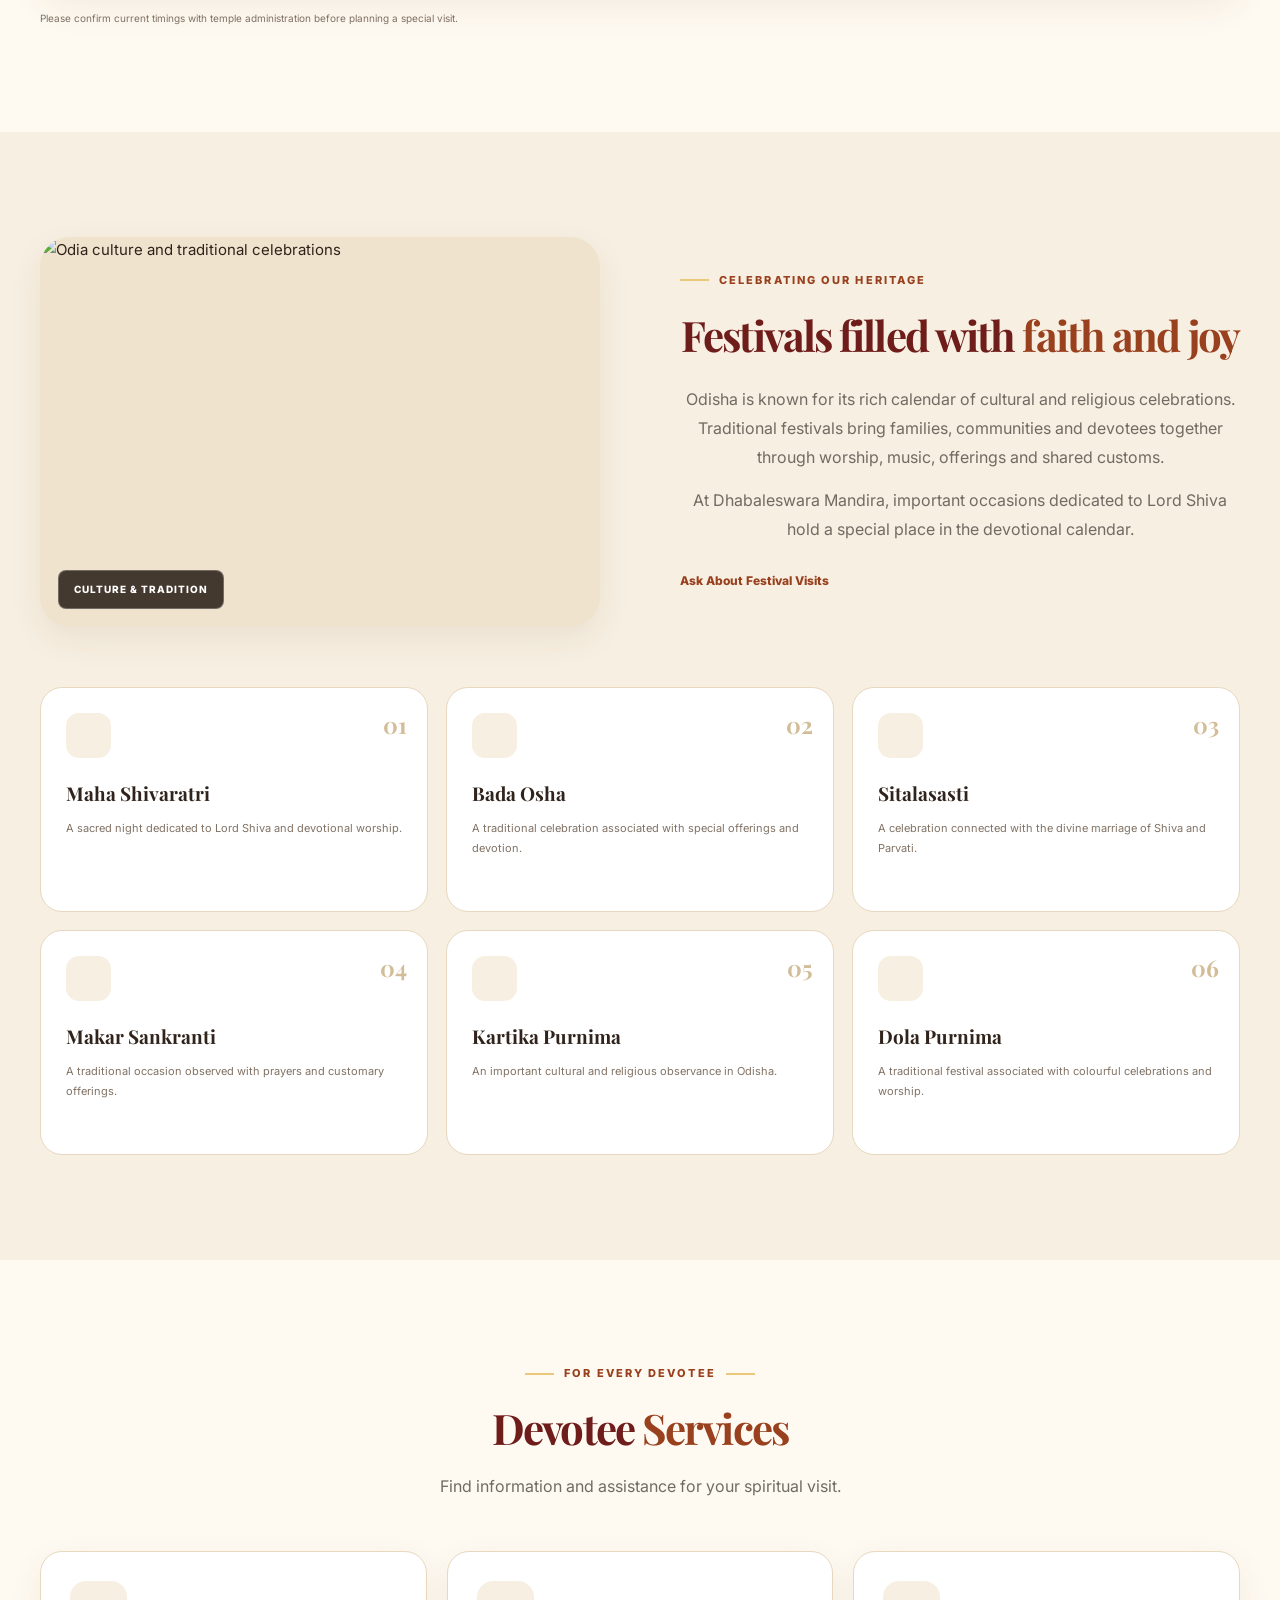
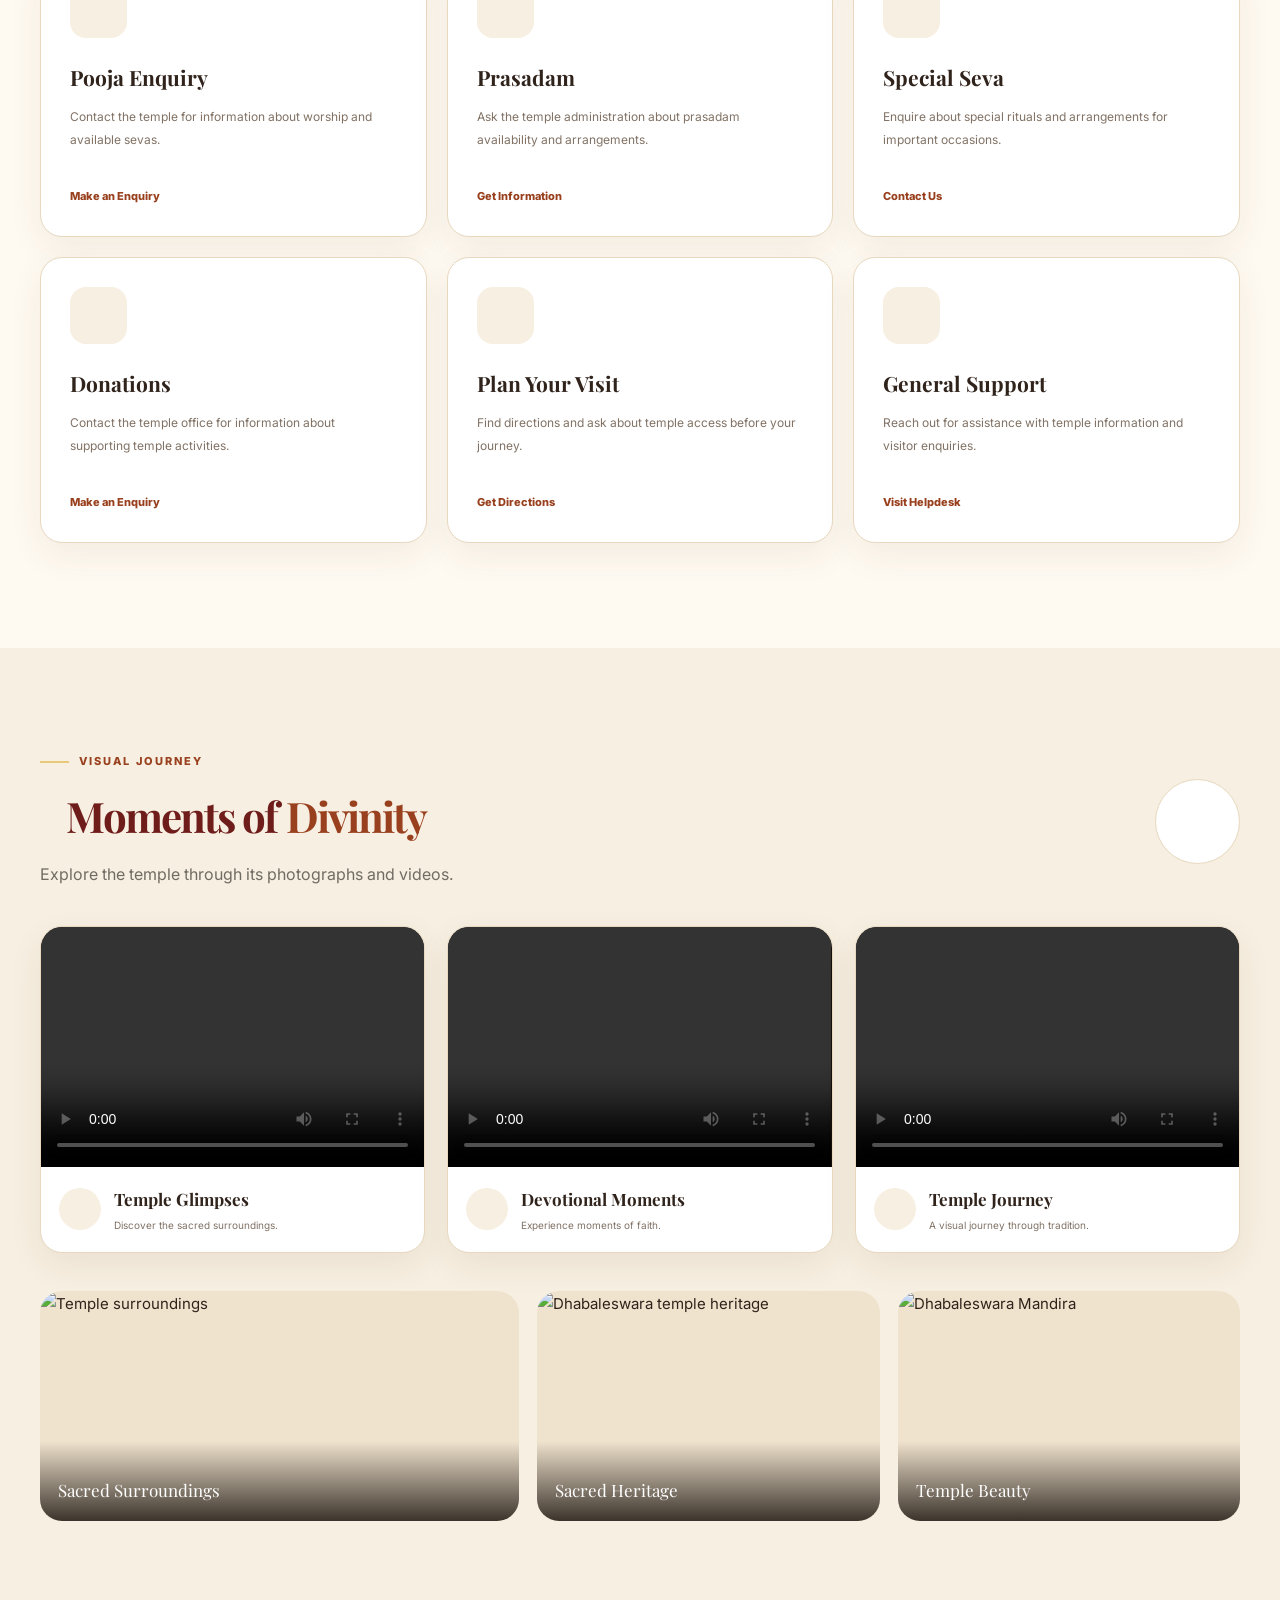
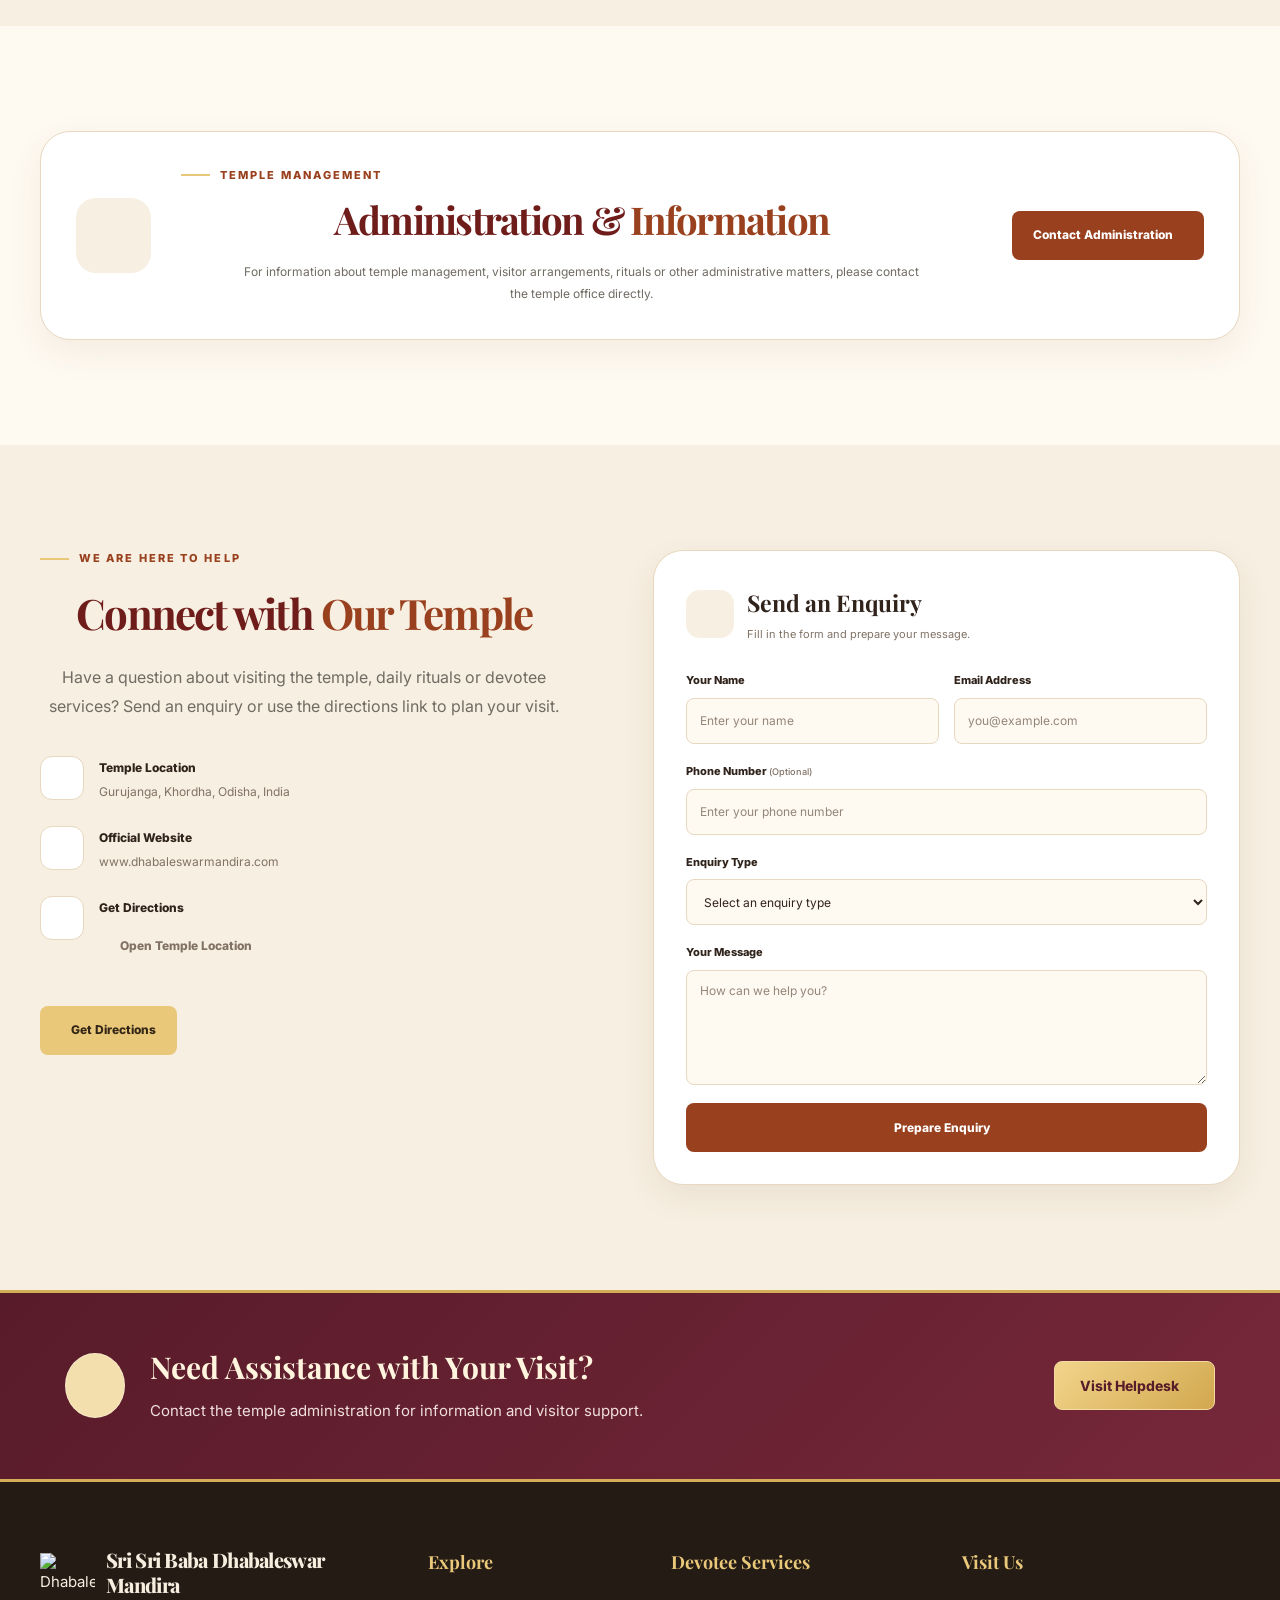
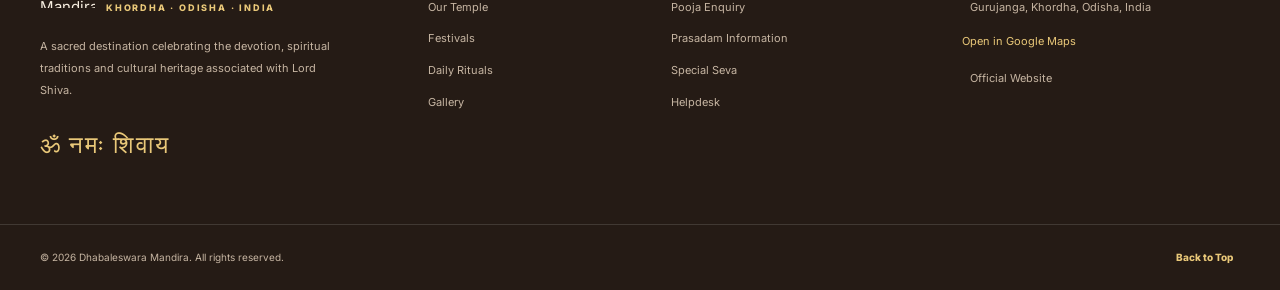
==== commit f1218343: "Update index.html" ====
--- a/index.html
+++ b/index.html
@@ -799,7 +799,7 @@
               <span class="contact-info-icon"><iconify-icon icon="lucide:map"></iconify-icon></span>
               <div>
                 <strong>Get Directions</strong>
-                <a href="https://maps.app.goo.gl/ETq5bDSBLbcByK1E9" class="button button-gold" target="_blank" rel="noopener noreferrer"" target="_blank" rel="noopener noreferrer">Open Temple Location</a>
+                <a href="https://maps.app.goo.gl/ETq5bDSBLbcByK1E9" class="button button-outline" target="_blank" rel="noopener noreferrer"" target="_blank" rel="noopener noreferrer">Open Temple Location</a>
               </div>
             </div>
 
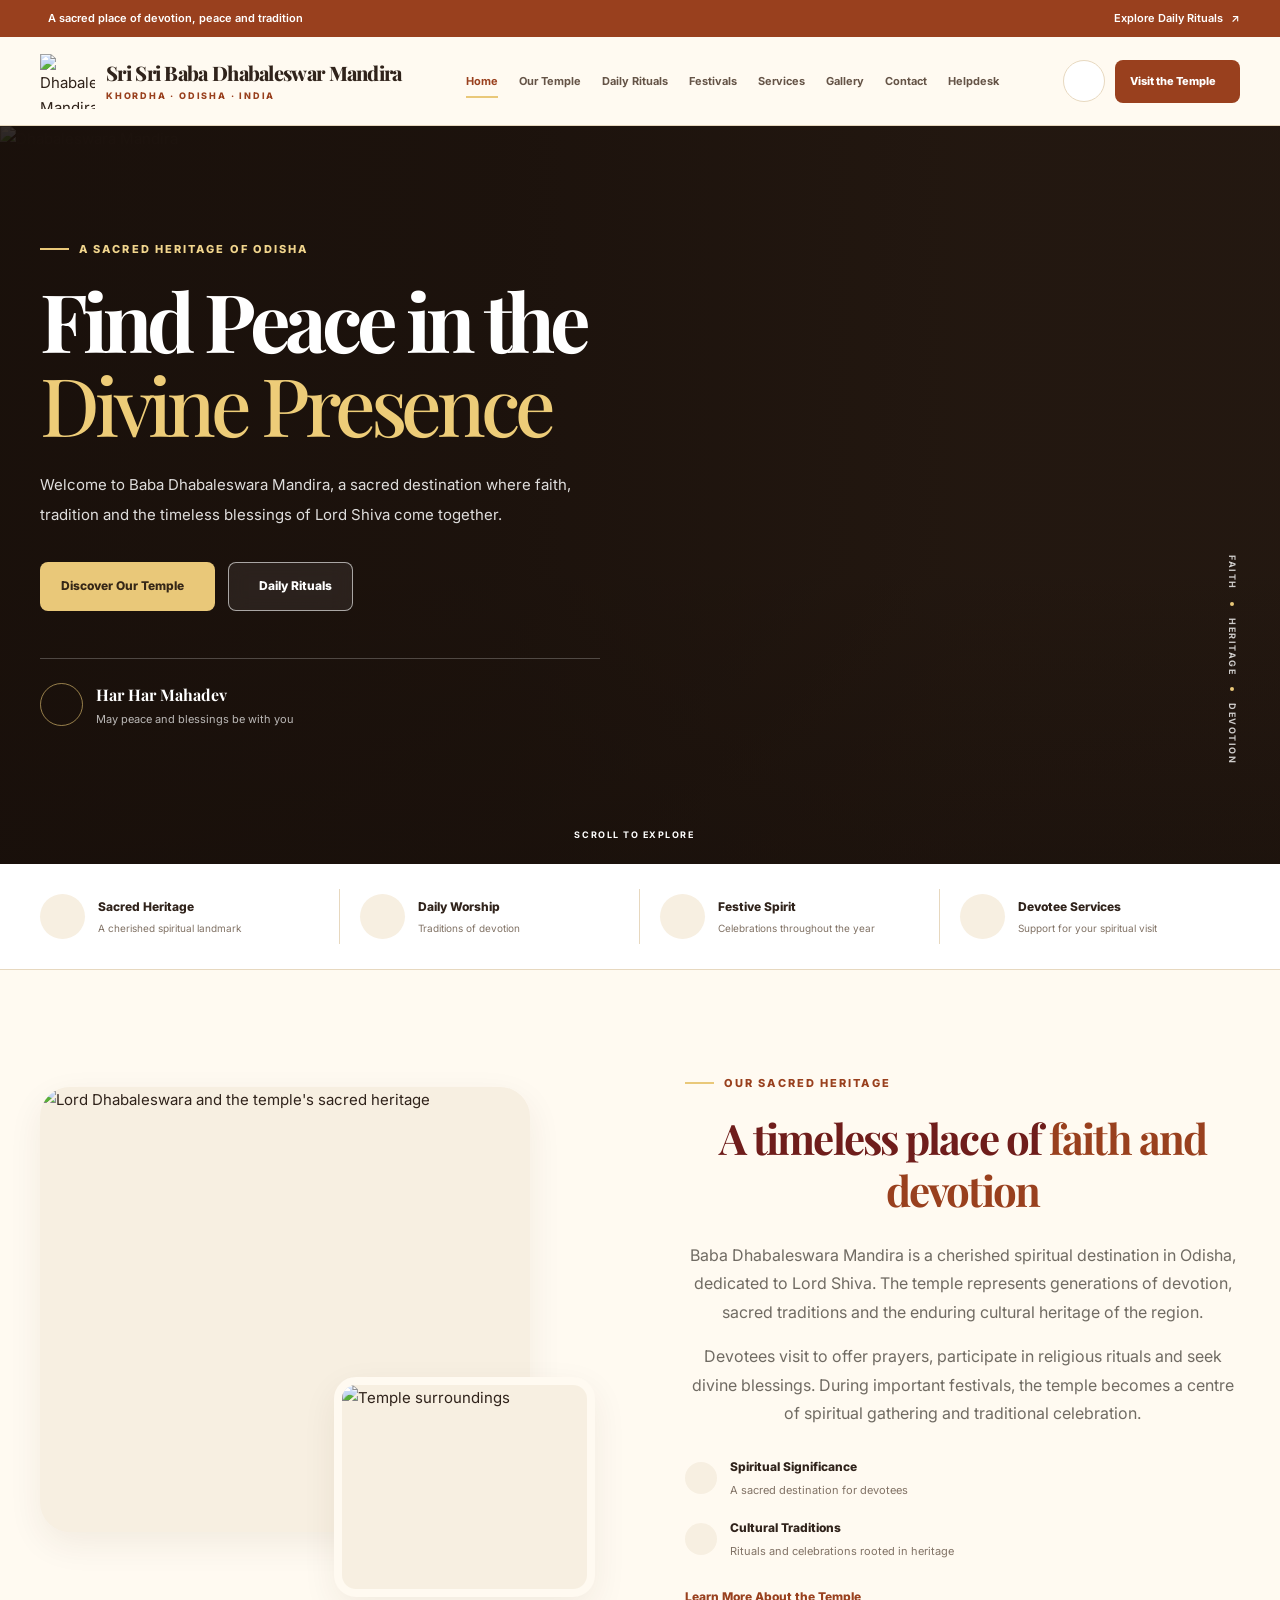
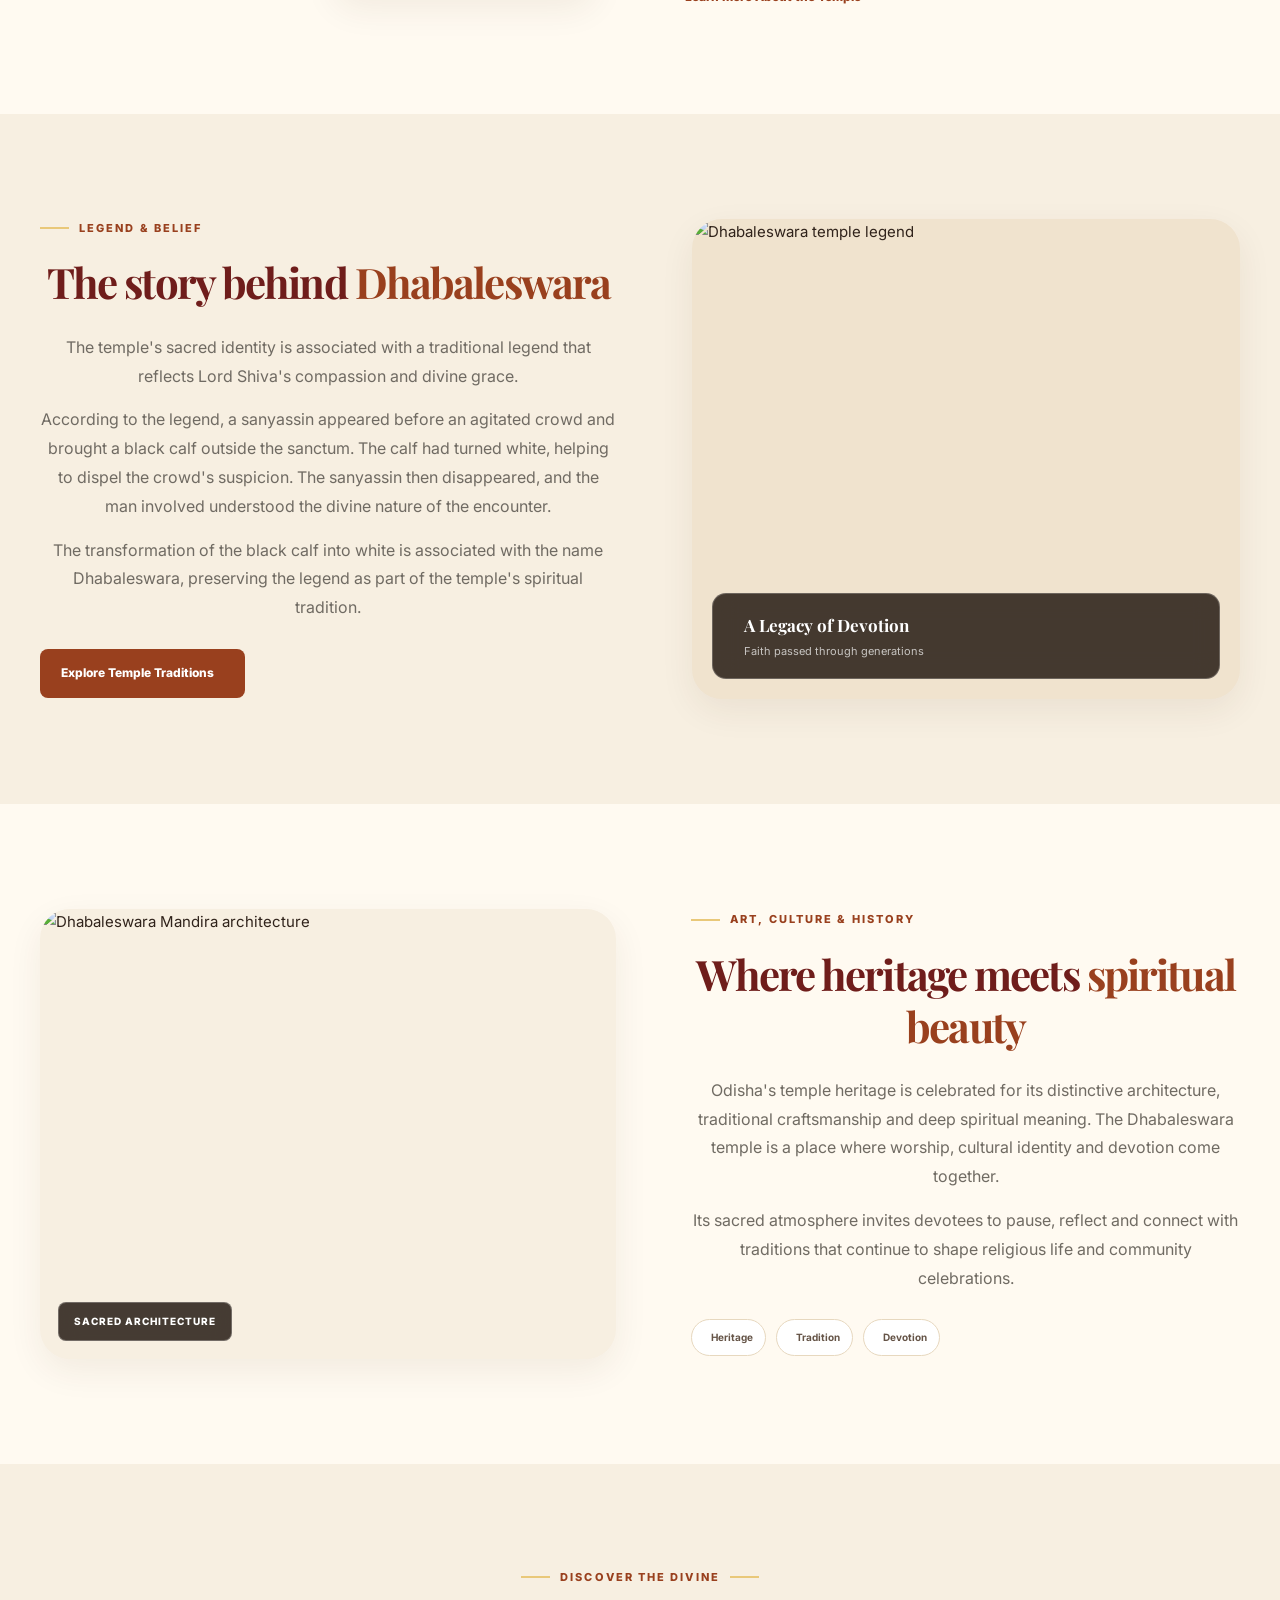
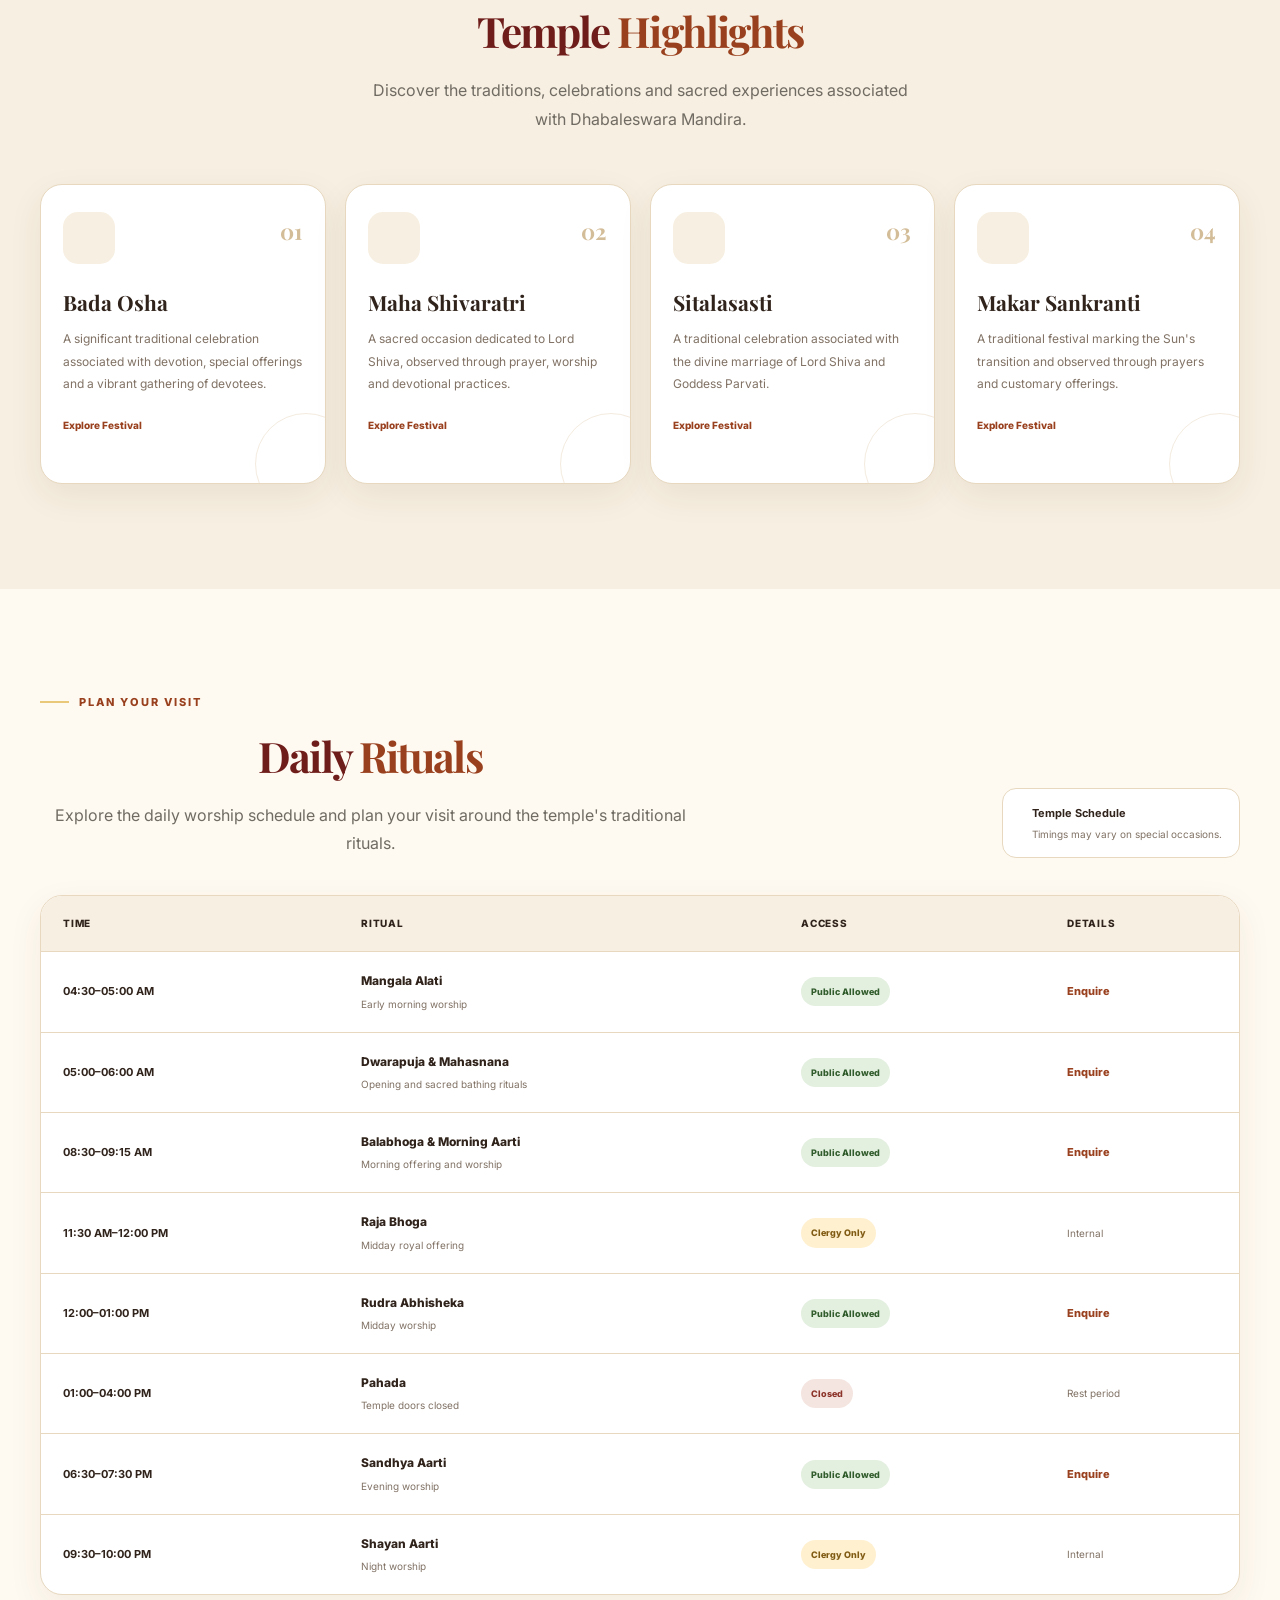
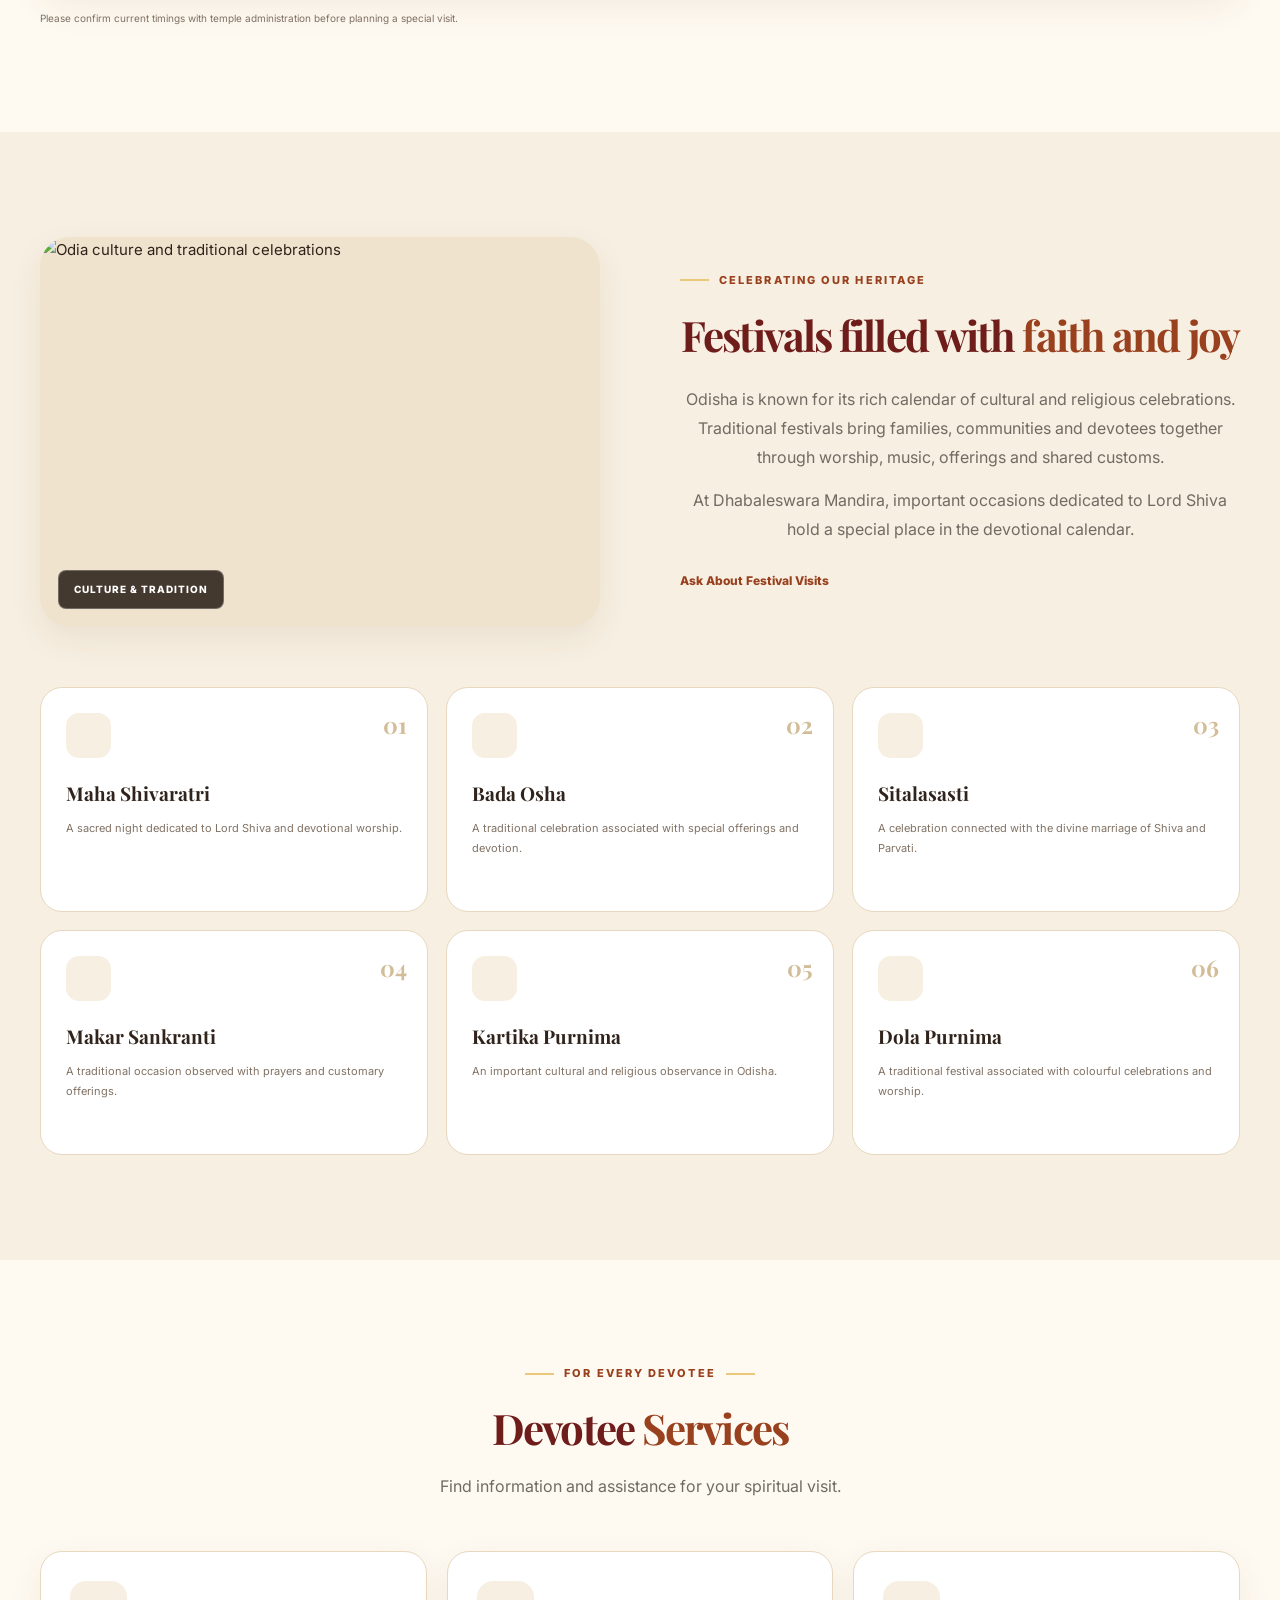
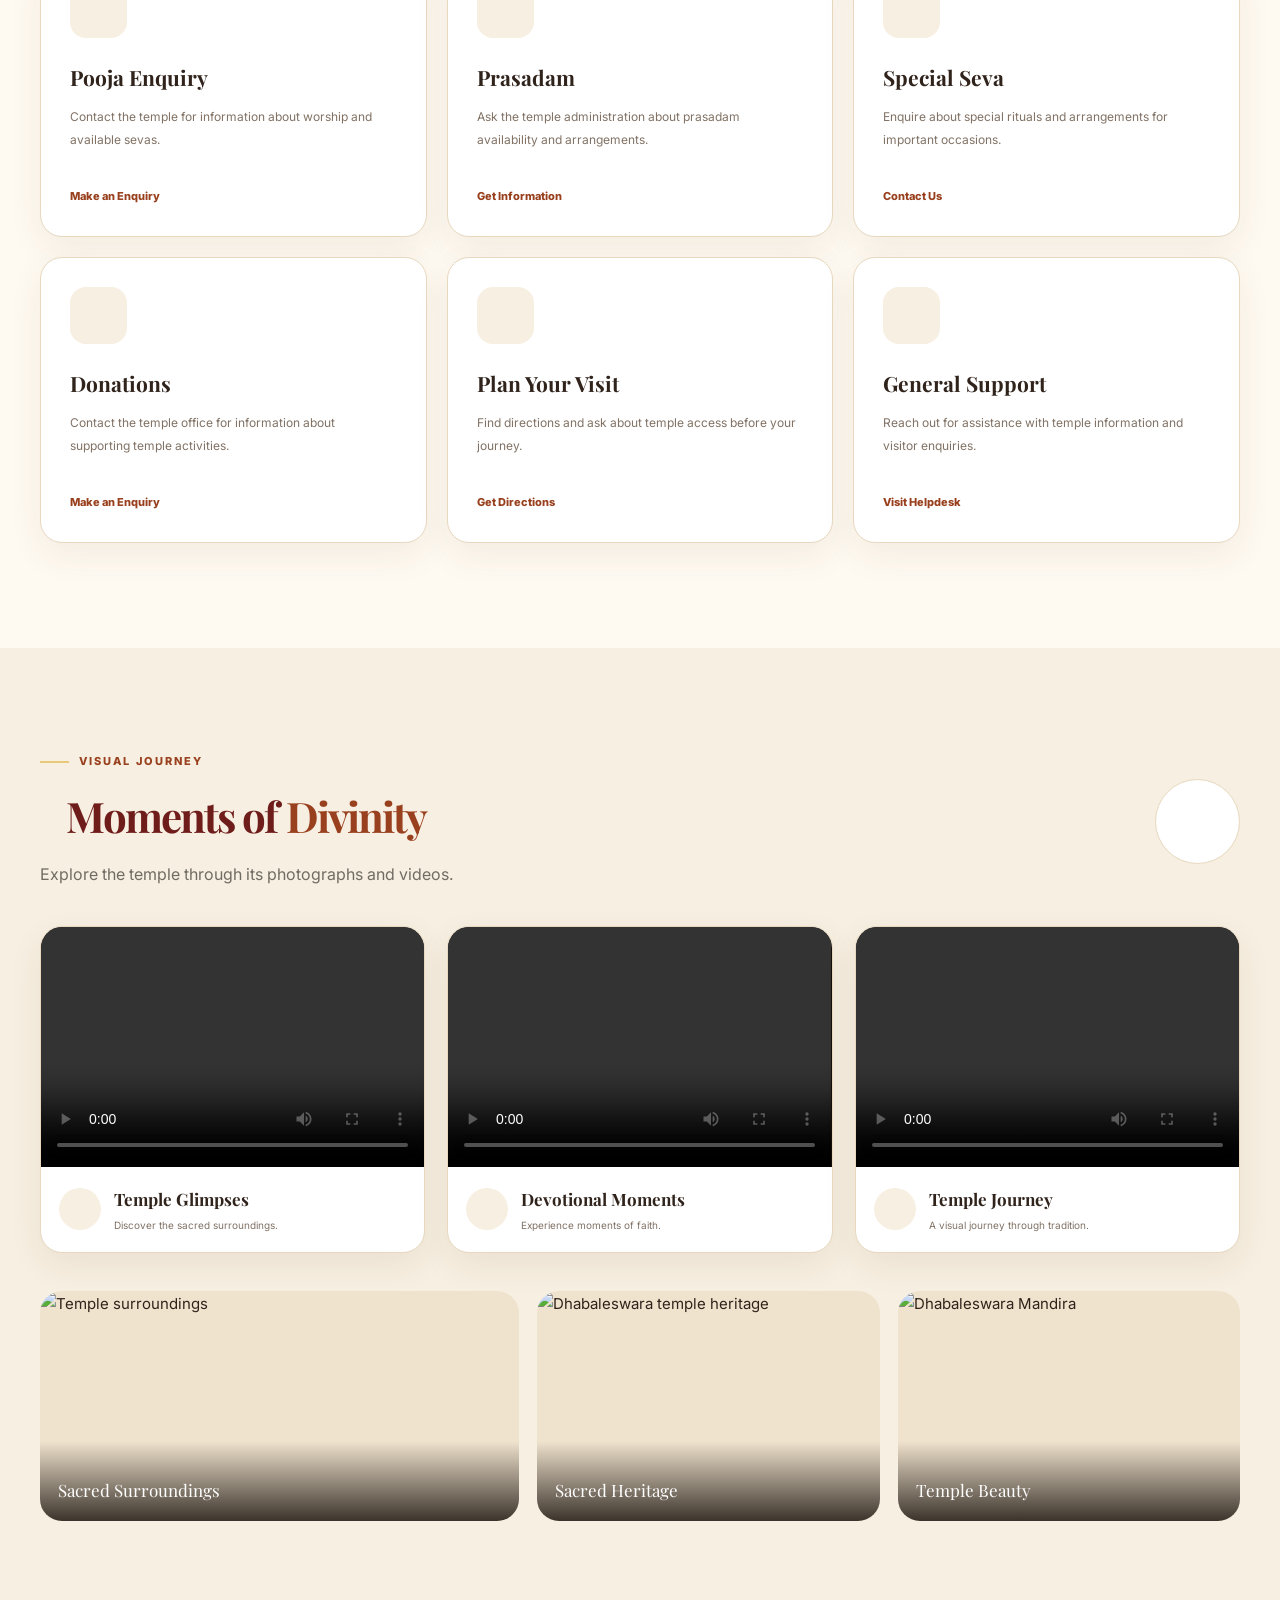
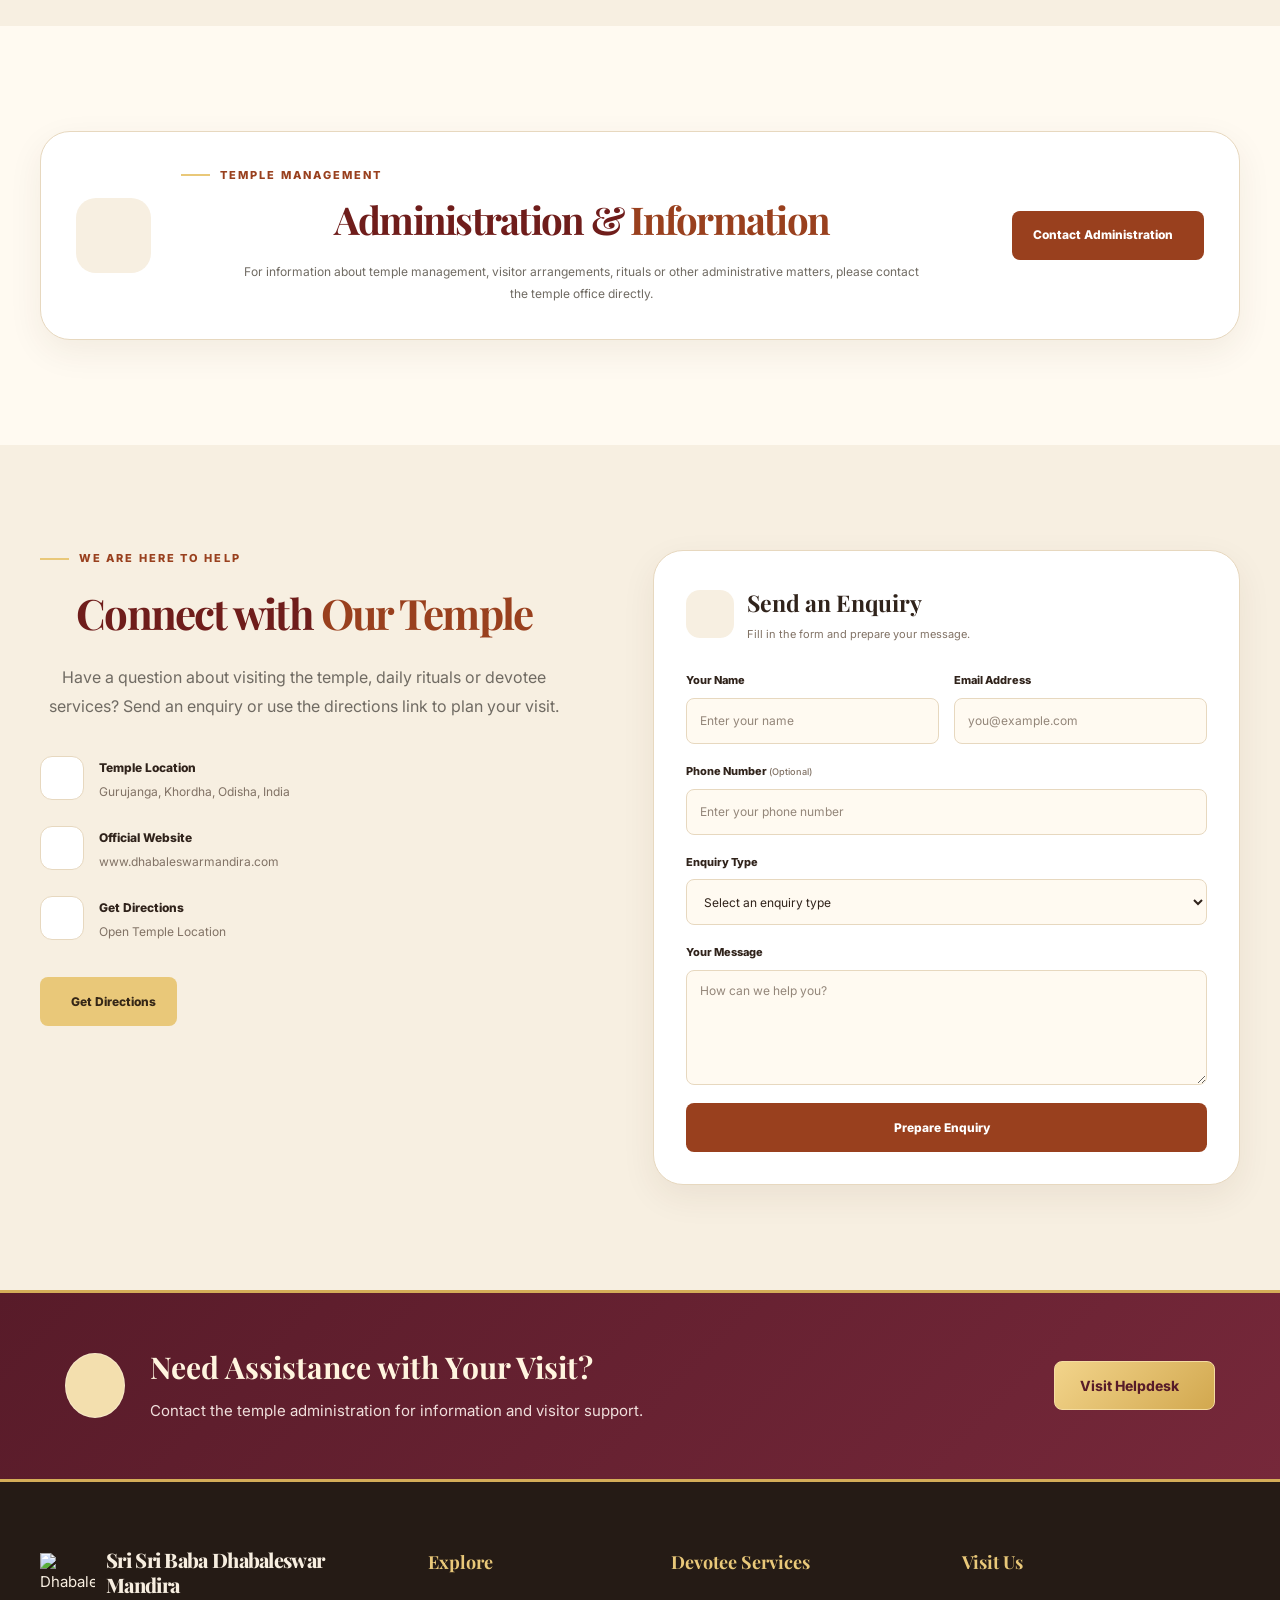
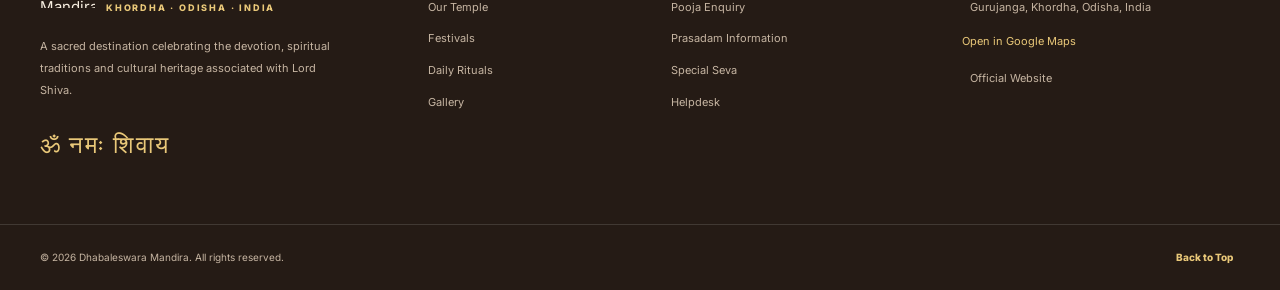
==== commit ec2dde62: "Update index.html" ====
--- a/index.html
+++ b/index.html
@@ -799,7 +799,7 @@
               <span class="contact-info-icon"><iconify-icon icon="lucide:map"></iconify-icon></span>
               <div>
                 <strong>Get Directions</strong>
-                <a href="https://maps.app.goo.gl/ETq5bDSBLbcByK1E9" class="button button-outline" target="_blank" rel="noopener noreferrer"" target="_blank" rel="noopener noreferrer">Open Temple Location</a>
+                <a href="https://maps.app.goo.gl/ETq5bDSBLbcByK1E9" target="_blank" rel="noopener noreferrer"" target="_blank" rel="noopener noreferrer">Open Temple Location</a>
               </div>
             </div>
 
